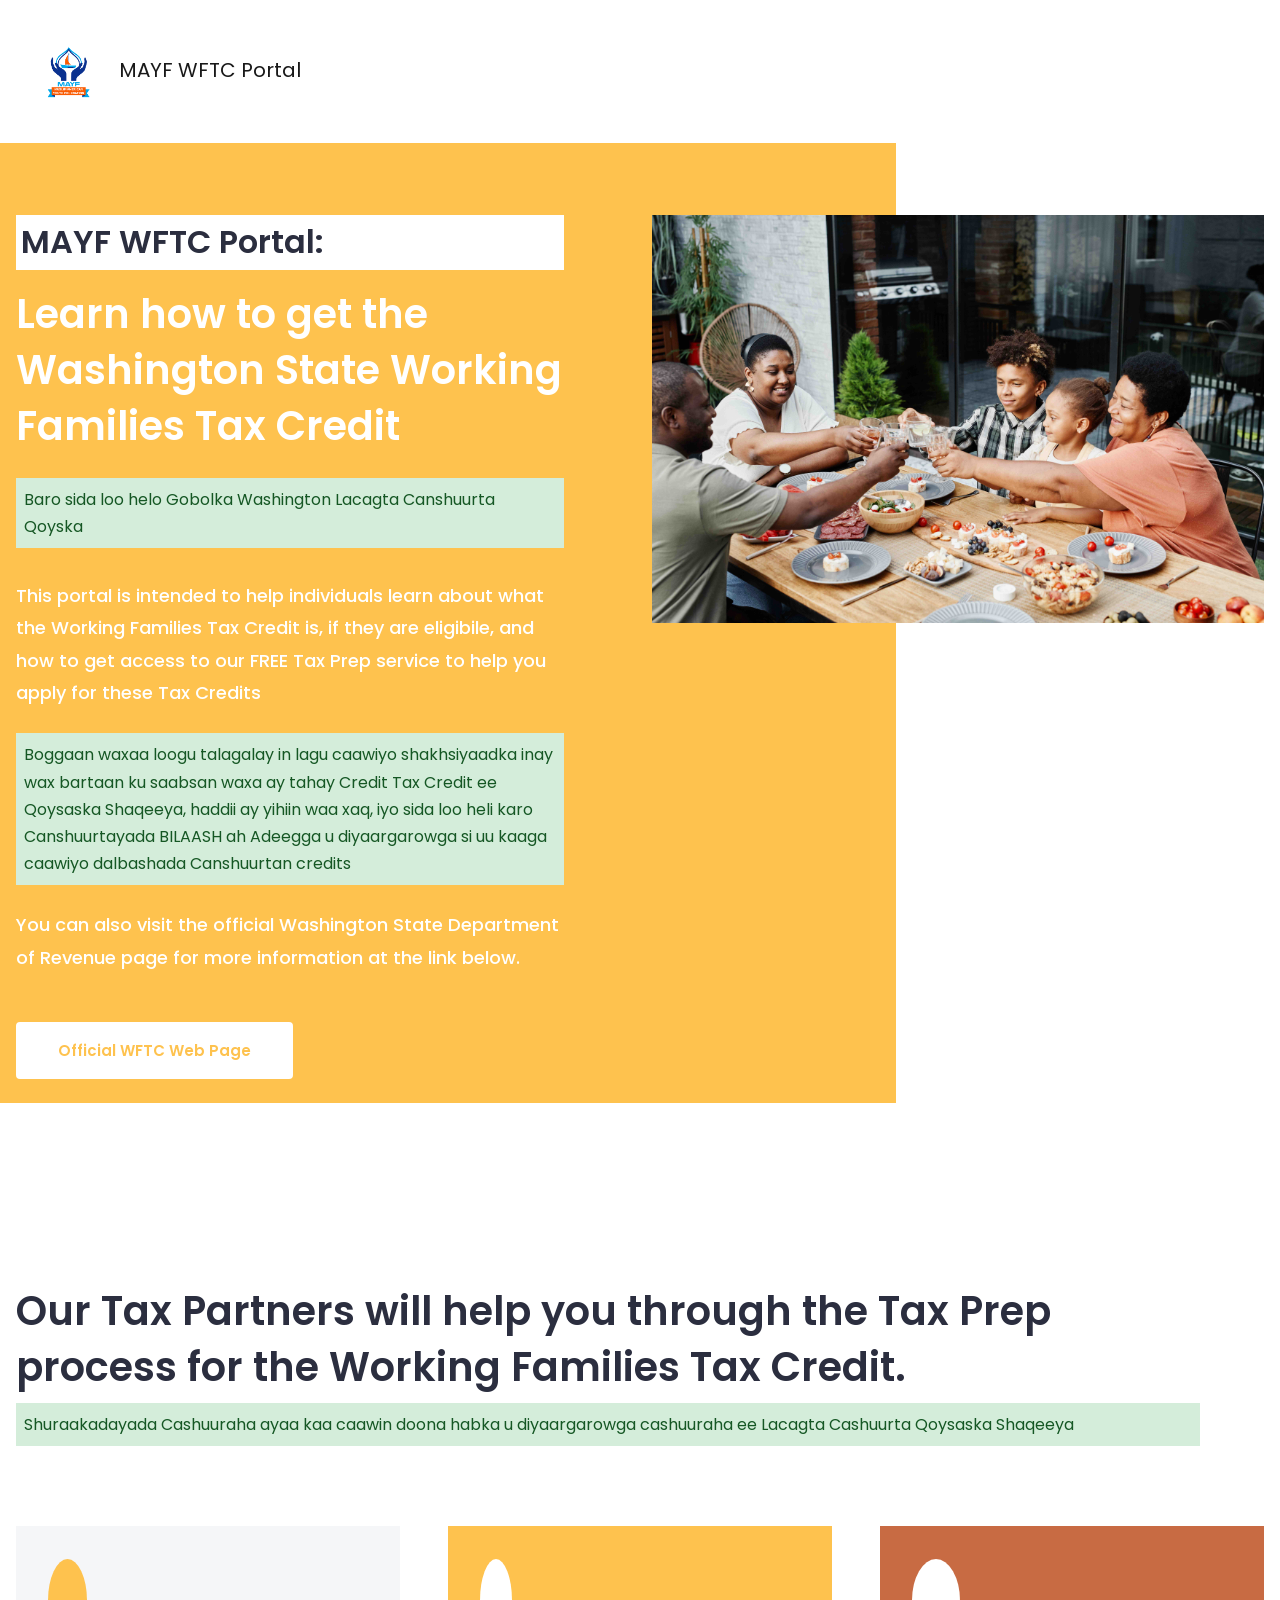
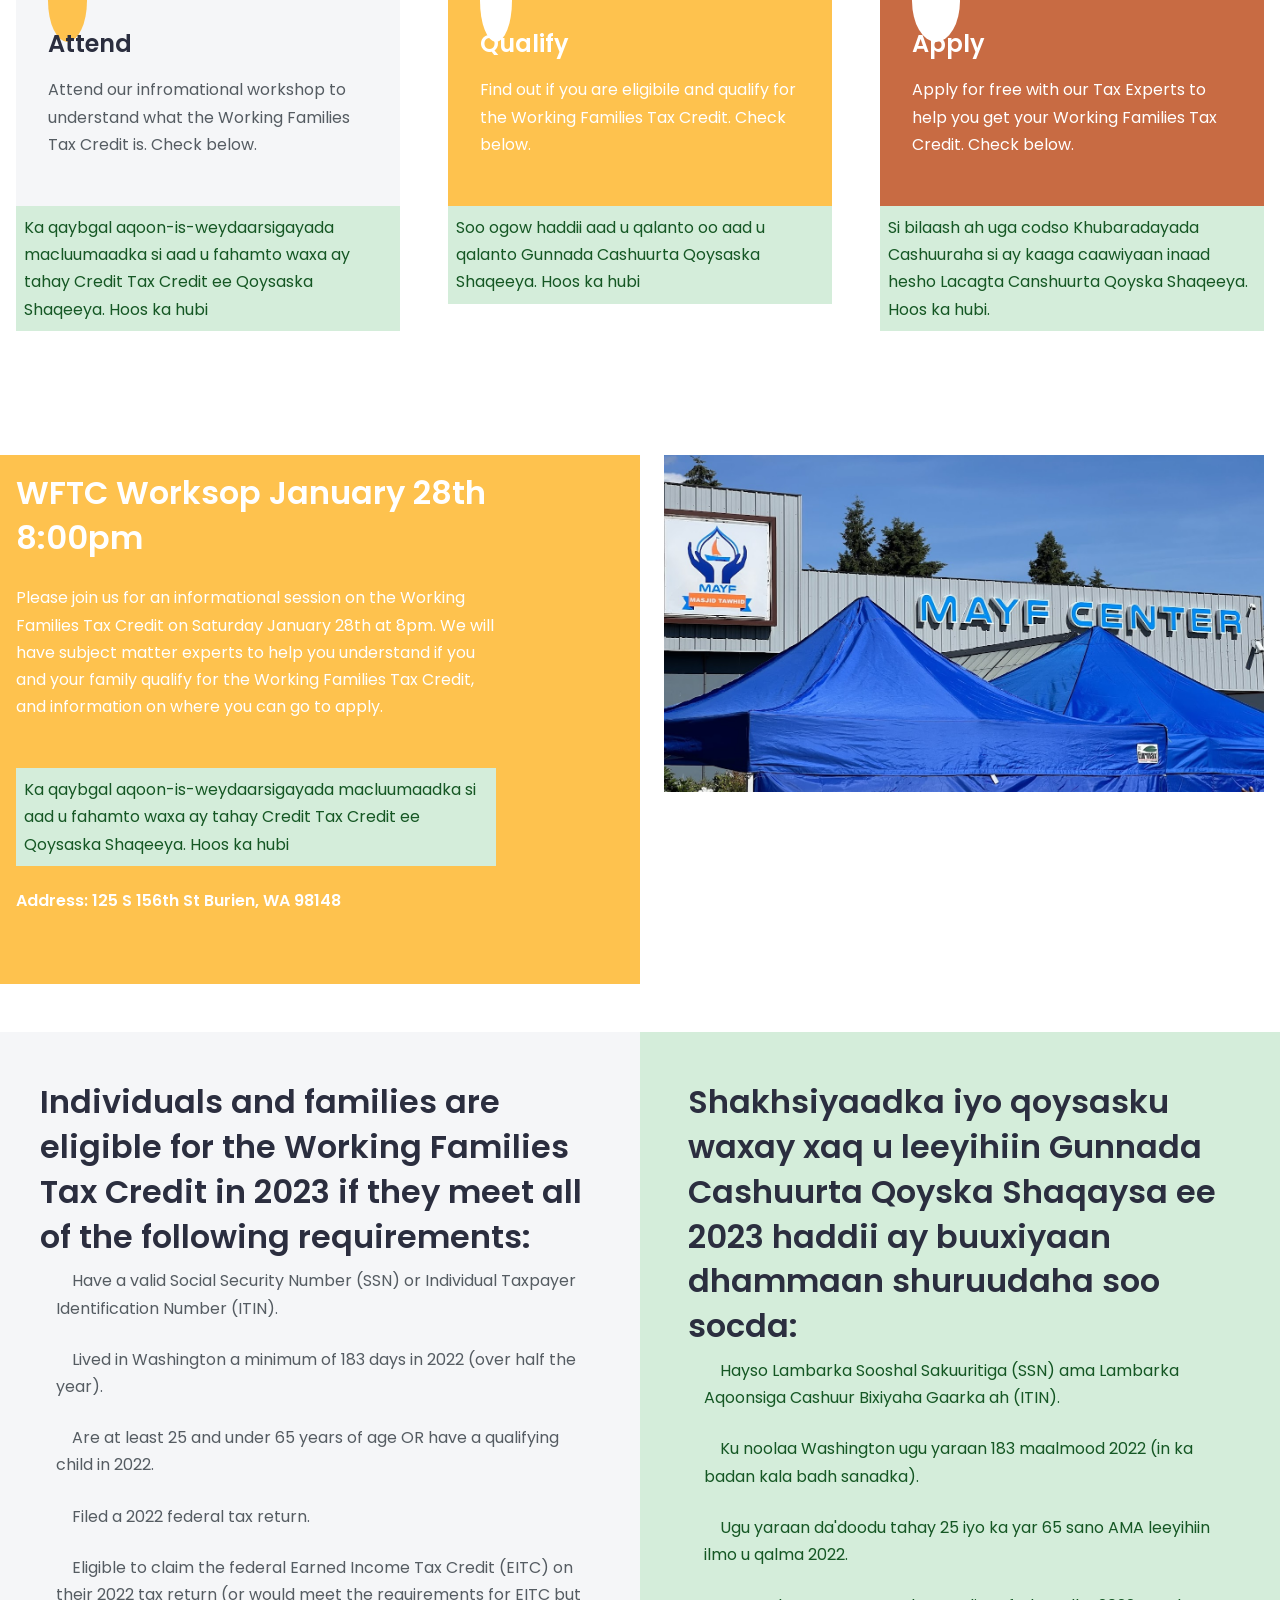
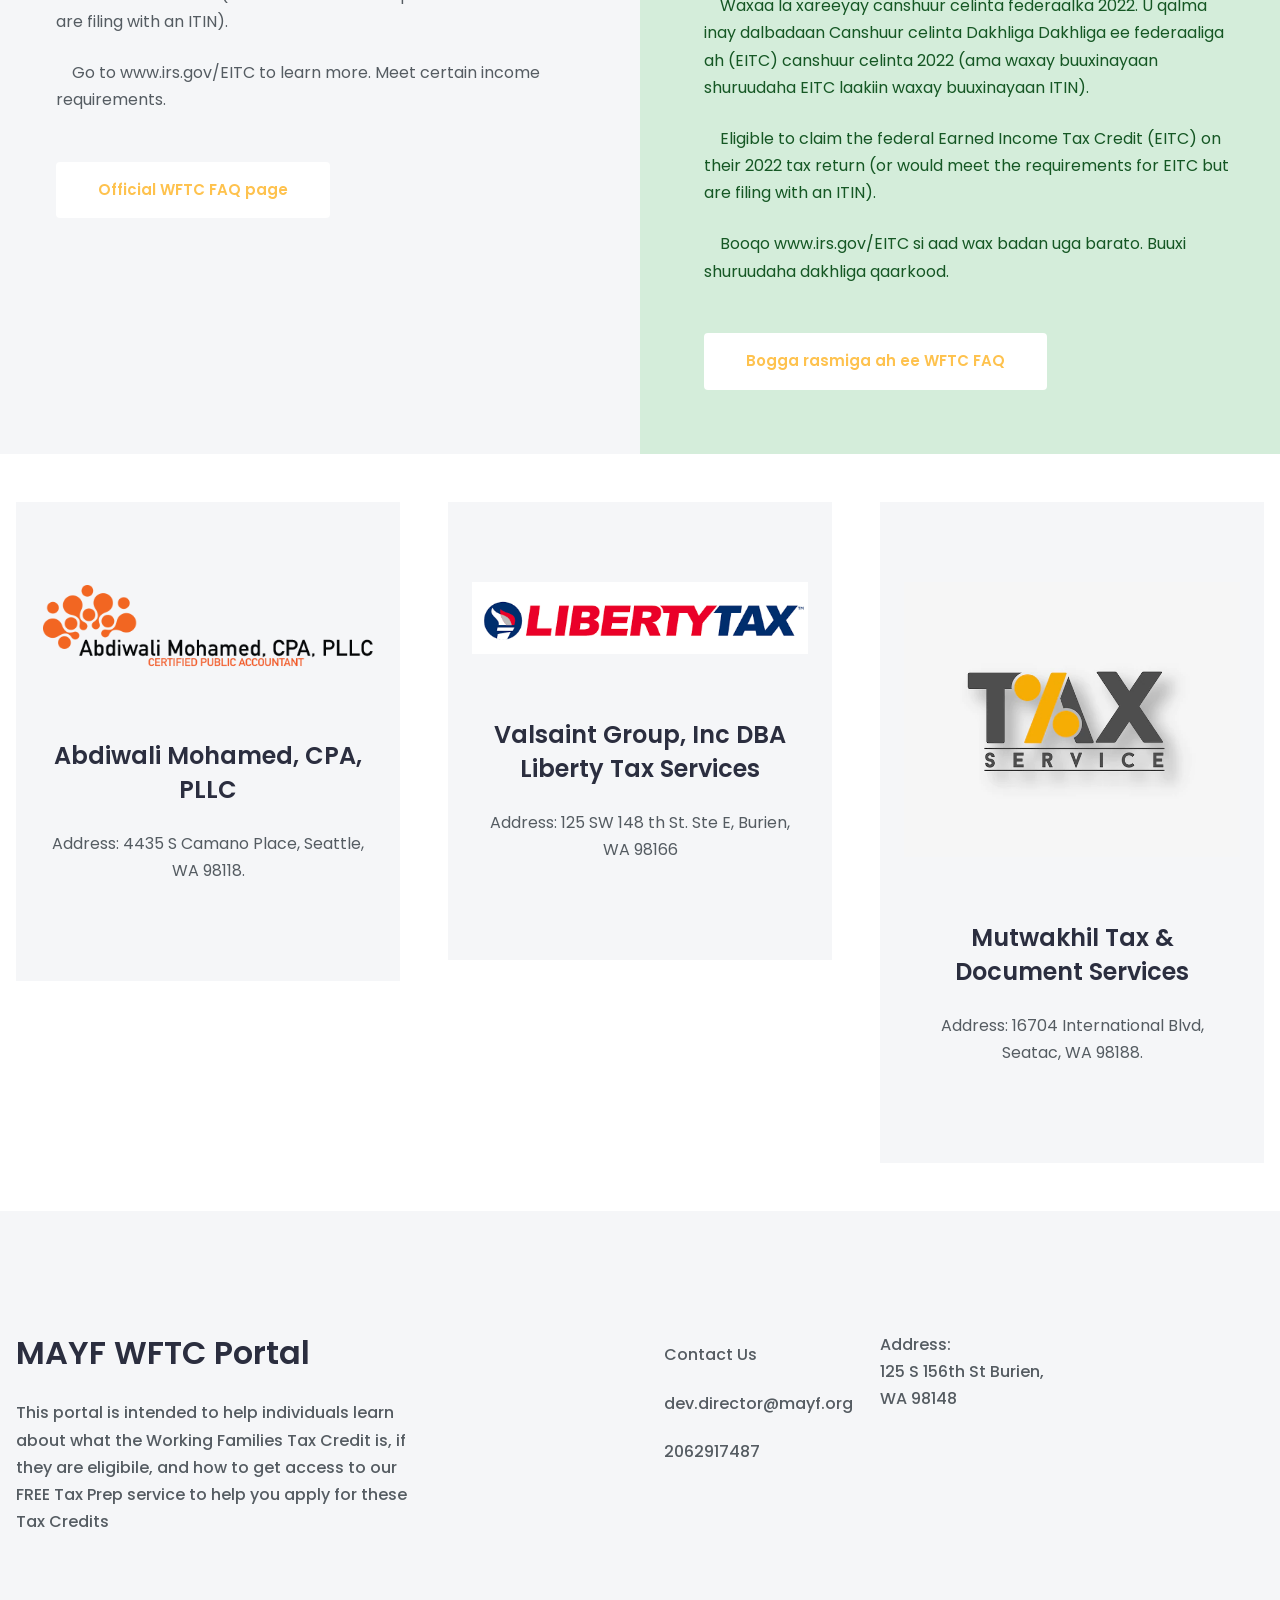
==== index.html @ 532a71fa "header" ====
<!DOCTYPE html>
<html lang="en">
	<head>
		<meta charset="utf-8" />
		<meta http-equiv="X-UA-Compatible" content="IE=edge" />
		<meta
			name="viewport"
			content="width=device-width, initial-scale=1, shrink-to-fit=no"
		/>
		<!-- favicon-->
		<link rel="shortcut icon" href="assets/images/favicon.ico" />
		<!-- Site Title-->
		<title>MAYF WFTC Portal</title>
		<meta
			name="description"
			content="A portal to help individuals learn about what
									the Working Families Tax Credit is, if they are eligibile, and
									how to get access to our FREE Tax Prep service to help you
									apply for these Tax Credits."
		/>
		<!-- Bootstrap CSS file-->
		<link href="assets/css/bootstrap.min.css" rel="stylesheet" />
		<!-- Flickity CSS file-->
		<link href="assets/css/flickity.min.css" rel="stylesheet" />
		<!-- Main CSS file-->
		<link href="assets/css/style.css" rel="stylesheet" />
		<!-- Fontawesome 5 CSS file-->
		<link href="assets/css/fontawesome-all.min.css" rel="stylesheet" />
		<!-- Magnific Popup CSS-->
		<link href="assets/css/magnific-popup.css" rel="stylesheet" />
		<!-- Google Fonts-->
		<link
			rel="stylesheet"
			href="https://fonts.googleapis.com/css2?family=Poppins:wght@400;500;600&amp;display=swap"
		/>
	</head>
	<body>
		<!-- Navbar-->
		<div class="site-header">
			<nav class="navbar navbar-expand-lg navbar-light">
				<div class="container"
					><a class="navbar-brand" href="index.html"
						><img
							class="site-logo"
							src="assets/images/logo.png"
							alt="Logo"
						/>MAYF WFTC Portal</a
					>
					<!-- <button
						class="navbar-toggler"
						type="button"
						data-toggle="collapse"
						data-target="#navbarNavDropdown"
						aria-controls="navbarNavDropdown"
						aria-expanded="false"
						aria-label="Toggle navigation"
						><span class="navbar-toggler-icon"></span
					></button> -->
					<!-- <div class="collapse navbar-collapse" id="navbarNavDropdown"> -->
					<!-- <ul class="navbar-nav mx-auto">
							<li class="nav-item"
								><a class="nav-link" href="index.html">Home</a></li
							>
							<li class="nav-item dropdown"
								><a
									class="dropdown-toggle nav-link"
									href="#"
									data-toggle="dropdown"
									aria-haspopup="true"
									aria-expanded="false"
									>Pages</a
								>
								<div class="dropdown-menu"
									><a class="dropdown-item" href="page-services.html"
										>Services</a
									><a class="dropdown-item" href="page-about-us.html"
										>About Us</a
									><a class="dropdown-item" href="page-contact.html"
										>Contact Us</a
									><a class="dropdown-item" href="page-faq.html">Faq's</a
									><a class="dropdown-item" href="page-agents.html">Agents</a
									><a class="dropdown-item" href="page-testimonials.html"
										>Testimonials</a
									><a class="dropdown-item" href="page-featured-box.html"
										>Featured Box</a
									><a class="dropdown-item" href="page-partners.html"
										>Partners</a
									><a class="dropdown-item" href="page-process.html">Process</a
									><a class="dropdown-item" href="page-404.html">404</a></div
								>
							</li>
							<li class="nav-item dropdown mega_menu_holder"
								><a
									class="nav-link dropdown-toggle"
									href="#"
									data-toggle="dropdown"
									>Blog</a
								>
								<div class="dropdown-menu"
									><a class="dropdown-item" href="blog.html">Blog</a
									><a class="dropdown-item" href="blog-right-sidebar.html"
										>Right Sidebar</a
									><a class="dropdown-item" href="blog-left-sidebar.html"
										>Left Sidebar</a
									><a class="dropdown-item" href="blog-three-col.html"
										>Three Col</a
									><a
										class="dropdown-item"
										href="blog-two-col-right-sidebar.html"
										>Two Col Right Sidebar</a
									><a
										class="dropdown-item"
										href="blog-two-col-left-sidebar.html"
										>Two Col Left Sidebar</a
									><a class="dropdown-item" href="blog-card-right-sidebar.html"
										>Card Right Sidebar</a
									><a class="dropdown-item" href="blog-card-left-sidebar.html"
										>Card Left Sidebar</a
									><a class="dropdown-item" href="blog-card-three-col.html"
										>Card Three Col</a
									><a
										class="dropdown-item"
										href="blog-card-two-col-right-sidebar.html"
										>Card two Col Right Sidebar</a
									><a
										class="dropdown-item"
										href="blog-card-two-col-left-sidebar.html"
										>Card two Col Left Sidebar</a
									><a class="dropdown-item" href="blog-single-post.html"
										>Single Post</a
									><a class="dropdown-item" href="blog-single-post-gallery.html"
										>Single Gallary Post </a
									><a class="dropdown-item" href="blog-single-post-video.html"
										>Single Video Post</a
									><a class="dropdown-item" href="blog-single-post-audio.html"
										>Single Audio Post</a
									></div
								>
							</li>
							<li class="nav-item dropdown mega_menu_holder"
								><a
									class="dropdown-toggle nav-link"
									href="#"
									data-toggle="dropdown"
									aria-haspopup="true"
									aria-expanded="false"
									>Properties</a
								>
								<div class="dropdown-menu"
									><a class="dropdown-item" href="page-property-list.html"
										>Properties List</a
									><a class="dropdown-item" href="property-single.html"
										>Single Property</a
									></div
								>
							</li>
							<li class="nav-item"
								><a class="nav-link" href="element-accordions.html"
									>Element</a
								></li
							>
						</ul> -->
					<!-- Social nav-->
					<!-- <ul class="nav-modules">
							<li class="d-flex align-items-center"
								><i class="fas fa-phone-alt"></i
								><a
									class="nav-link text-ebony-clay pr-0"
									href="page-contact.html"
									>+19 855 518 386</a
								></li
							>
						</ul> -->
					<!-- </div> -->
				</div>
			</nav>
		</div>
		<!-- End Navbar-->
		<article class="entry">
			<div class="entry-content">
				<!-- head title-->
				<div class="seventy-five-percent-bg">
					<div class="pt-lg-6 pb-lg-0 pt-md-6 pb-md-7 pt-5 pb-5">
						<div class="container mt-2 mb-lg-7">
							<div class="row">
								<div class="col-lg-6 mn-7 order-lg-1"
									><img src="assets/images/home/h1.jpg" alt="home"
								/></div>
								<div class="col-lg-6 col-md-12 pb-lg-4 my-auto">
									<div class="mt-lg-0 mt-md-5 mt-4">
										<div class="pr-lg-6 pr-md-6">
											<h2 style="background-color: white; padding: 5px"
												>MAYF WFTC Portal:
												<h1 class="mt-3 mb-4 text-white"
													>Learn how to get the Washington State Working
													Families Tax Credit</h1
												></h2
											>
											<p class="mt-3 mb-4 alert-success p-2"
												>Baro sida loo helo Gobolka Washington Lacagta
												Canshuurta Qoyska</p
											>
											<div class="pt-2">
												<p class="lead mb-4 text-white"
													>This portal is intended to help individuals learn
													about what the Working Families Tax Credit is, if they
													are eligibile, and how to get access to our FREE Tax
													Prep service to help you apply for these Tax
													Credits</p
												>
												<p class="mb-4 alert-success p-2"
													>Boggaan waxaa loogu talagalay in lagu caawiyo
													shakhsiyaadka inay wax bartaan ku saabsan waxa ay
													tahay Credit Tax Credit ee Qoysaska Shaqeeya, haddii
													ay yihiin waa xaq, iyo sida loo heli karo
													Canshuurtayada BILAASH ah Adeegga u diyaargarowga si
													uu kaaga caawiyo dalbashada Canshuurtan credits</p
												>
											</div>
											<p class="lead mb-4 text-white"
												>You can also visit the official Washington State
												Department of Revenue page for more information at the
												link below.</p
											>
											<a
												class="btn btn-white text-gold mt-4"
												href="https://workingfamiliescredit.wa.gov/frequently-asked-questions"
												>Official WFTC Web Page</a
											>
										</div>
									</div>
								</div>
							</div>
						</div>
					</div>
				</div>
				<!-- content title-->
				<div class="container pt-lg-8 pb-lg-5 pt-md-6 pb-md-5 pt-5 pb-4">
					<div class="row">
						<div class="col-lg-12">
							<div class="pr-lg-6">
								<h1
									>Our Tax Partners will help you through the Tax Prep process
									for the Working Families Tax Credit.</h1
								>
								<p class="mb-4 alert-success p-2"
									>Shuraakadayada Cashuuraha ayaa kaa caawin doona habka u
									diyaargarowga cashuuraha ee Lacagta Cashuurta Qoysaska
									Shaqeeya</p
								>
							</div>
						</div>
					</div>
				</div>
				<!-- icon box-->
				<div class="container mt-2">
					<div class="row gx-lg-5">
						<div class="col-lg-4">
							<div class="bg-athens-gray">
								<div class="px-4 py-5">
									<div class="px-2">
										<i class="fas fa-shield-alt icon-border custom-gold"></i>
										<h4 class="mb-3">Attend</h4>
										<p class="mb-0"
											>Attend our infromational workshop to understand what the
											Working Families Tax Credit is. Check below.</p
										>
									</div>
								</div>
								<p class="mb-4 alert-success p-2"
									>Ka qaybgal aqoon-is-weydaarsigayada macluumaadka si aad u
									fahamto waxa ay tahay Credit Tax Credit ee Qoysaska Shaqeeya.
									Hoos ka hubi</p
								>
							</div>
						</div>
						<div class="col-lg-4 mt-lg-0 mt-md-4 mt-3">
							<div class="custom-gold">
								<div class="px-4 py-5">
									<div class="px-2"
										><i
											class="px-3 fas fa-handshake icon-border bg-white text-gold"
										></i>
										<h4 class="mb-3 text-white">Qualify</h4>
										<p class="mb-0 text-white"
											>Find out if you are eligibile and qualify for the Working
											Families Tax Credit. Check below.</p
										>
									</div>
								</div>
								<p class="mb-4 alert-success p-2"
									>Soo ogow haddii aad u qalanto oo aad u qalanto Gunnada
									Cashuurta Qoysaska Shaqeeya. Hoos ka hubi</p
								>
							</div>
						</div>
						<div class="col-lg-4 mt-lg-0 mt-md-4 mt-3">
							<div class="custom-bronze">
								<div class="px-4 py-5">
									<div class="px-2"
										><i
											class="px-4 fas fa-file-contract icon-border bg-white text-bronze"
										></i>
										<h4 class="mb-3 text-white">Apply</h4>
										<p class="mb-0 text-white"
											>Apply for free with our Tax Experts to help you get your
											Working Families Tax Credit. Check below.</p
										>
									</div>
								</div>
								<p class="mb-4 alert-success p-2"
									>Si bilaash ah uga codso Khubaradayada Cashuuraha si ay kaaga
									caawiyaan inaad hesho Lacagta Canshuurta Qoyska Shaqeeya. Hoos
									ka hubi.</p
								>
							</div>
						</div>
					</div>
				</div>
				<!--one place-->
				<div class="container mt-lg-8 mt-md-6 mt-5">
					<div class="row gx-lg-5">
						<div class="col-lg-6 order-lg-1"
							><img src="assets/images/mayf-center-outdoor.jpeg" alt="home"
						/></div>
						<div class="col-lg-6 col-md-12 pb-lg-4 my-auto custom-gold">
							<div class="mt-lg-0 mt-md-5 mt-3">
								<div class="pr-lg-9 pr-md-7 pr-4">
									<h2 class="mt-3 mb-4 text-white"
										>WFTC Worksop January 28th 8:00pm</h2
									>
									<p class="mb-lg-5 mb-md-4 mb-4 text-white"
										>Please join us for an informational session on the Working
										Families Tax Credit on Saturday January 28th at 8pm. We will
										have subject matter experts to help you understand if you
										and your family qualify for the Working Families Tax Credit,
										and information on where you can go to apply.</p
									>
									<p class="mb-4 alert-success p-2"
										>Ka qaybgal aqoon-is-weydaarsigayada macluumaadka si aad u
										fahamto waxa ay tahay Credit Tax Credit ee Qoysaska
										Shaqeeya. Hoos ka hubi</p
									>
									<h6 class="mb-lg-5 mb-md-4 mb-4 text-white"
										>Address: 125 S 156th St Burien, WA 98148</h6
									>
								</div>
							</div>
						</div>
					</div>
				</div>
				<div class="container my-5">
					<div class="row gx-5">
						<div class="p-5 col-md-6 bg-athens-gray">
							<h2
								>Individuals and families are eligible for the Working Families
								Tax Credit in 2023 if they meet all of the following
								requirements:
							</h2>
							<div class="row pl-3">
								<div class="col-lg-12">
									<ul class="list-unstyled list-inlinetrue">
										<li class="list-inline-item mb-4"
											><i class="fas fa-check pr-3"></i>Have a valid Social
											Security Number (SSN) or Individual Taxpayer
											Identification Number (ITIN).</li
										>
										<br />
										<li class="list-inline-item mb-4"
											><i class="fas fa-check pr-3"></i>Lived in Washington a
											minimum of 183 days in 2022 (over half the year).</li
										><br />
										<li class="list-inline-item mb-4"
											><i class="fas fa-check pr-3"></i>Are at least 25 and
											under 65 years of age OR have a qualifying child in 2022. </li
										><br />
										<li class="list-inline-item mb-4"
											><i class="fas fa-check pr-3"></i>Filed a 2022 federal tax
											return.</li
										>
										<li class="list-inline-item mb-4"
											><i class="fas fa-check pr-3"></i>Eligible to claim the
											federal Earned Income Tax Credit (EITC) on their 2022 tax
											return (or would meet the requirements for EITC but are
											filing with an ITIN).</li
										><br />
										<li class="list-inline-item mb-4"
											><i class="fas fa-check pr-3"></i>Go to www.irs.gov/EITC
											to learn more. Meet certain income requirements. ​​​​
										</li>
										<br />
										<a
											class="btn btn-white text-gold mt-4"
											href="https://workingfamiliescredit.wa.gov/frequently-asked-questions"
											>Official WFTC FAQ page</a
										>
									</ul>
								</div>
							</div>
						</div>
						<div class="p-5 col-md-6 alert-success">
							<h2
								>Shakhsiyaadka iyo qoysasku waxay xaq u leeyihiin Gunnada
								Cashuurta Qoyska Shaqaysa ee 2023 haddii ay buuxiyaan dhammaan
								shuruudaha soo socda:
							</h2>
							<div class="row pl-3">
								<div class="col-lg-12">
									<ul class="list-unstyled list-inlinetrue">
										<li class="list-inline-item mb-4"
											><i class="fas fa-check pr-3"></i>Hayso Lambarka Sooshal
											Sakuuritiga (SSN) ama Lambarka Aqoonsiga Cashuur Bixiyaha
											Gaarka ah (ITIN).</li
										>
										<br />
										<li class="list-inline-item mb-4"
											><i class="fas fa-check pr-3"></i>Ku noolaa Washington ugu
											yaraan 183 maalmood 2022 (in ka badan kala badh
											sanadka).</li
										><br />
										<li class="list-inline-item mb-4"
											><i class="fas fa-check pr-3"></i>Ugu yaraan da'doodu
											tahay 25 iyo ka yar 65 sano AMA leeyihiin ilmo u qalma
											2022. </li
										><br />
										<li class="list-inline-item mb-4"
											><i class="fas fa-check pr-3"></i>Waxaa la xareeyay
											canshuur celinta federaalka 2022. U qalma inay dalbadaan
											Canshuur celinta Dakhliga Dakhliga ee federaaliga ah
											(EITC) canshuur celinta 2022 (ama waxay buuxinayaan
											shuruudaha EITC laakiin waxay buuxinayaan ITIN).</li
										>
										<li class="list-inline-item mb-4"
											><i class="fas fa-check pr-3"></i>Eligible to claim the
											federal Earned Income Tax Credit (EITC) on their 2022 tax
											return (or would meet the requirements for EITC but are
											filing with an ITIN).</li
										><br />
										<li class="list-inline-item mb-4"
											><i class="fas fa-check pr-3"></i>Booqo www.irs.gov/EITC
											si aad wax badan uga barato. Buuxi shuruudaha dakhliga
											qaarkood. ​​​​
										</li>
										<br />
										<a
											class="btn btn-white text-gold mt-4"
											href="https://workingfamiliescredit.wa.gov/frequently-asked-questions"
											>Bogga rasmiga ah ee WFTC FAQ</a
										>
									</ul>
								</div>
							</div>
						</div>
					</div>
				</div>
				<div class="container">
					<div class="row gx-lg-5 gy-5 mb-5">
						<!--row one-->
						<div class="col-md-4">
							<div class="bg-athens-gray">
								<div class="text-center align-items-center">
									<div class="px-lg-4 py-lg-7 px-4 py-7"
										><img src="assets/images/abdiwali.png" alt="Meeting" />
										<div class="mt-lg-6 mt-5">
											<h4>Abdiwali Mohamed, CPA, PLLC</h4>
										</div>
										<div class="px-lg-2 mt-lg-4 px-2 mt-3">
											<p>Address: 4435 S Camano Place, Seattle, WA 98118.</p>
										</div>
									</div>
								</div>
							</div>
						</div>
						<div class="col-md-4">
							<div class="bg-athens-gray">
								<div class="text-center align-items-center">
									<div class="px-lg-4 py-lg-7 px-4 py-7"
										><img src="assets/images/liberty.png" alt="Meeting" />
										<div class="mt-lg-6 mt-5">
											<h4>Valsaint Group, Inc DBA Liberty Tax Services</h4>
										</div>
										<div class="px-lg-2 mt-lg-4 px-2 mt-3">
											<p>Address: 125 SW 148 th St. Ste E, Burien, WA 98166</p>
										</div>
									</div>
								</div>
							</div>
						</div>
						<div class="col-md-4">
							<div class="bg-athens-gray">
								<div class="text-center align-items-center">
									<div class="px-lg-4 py-lg-7 px-4 py-7"
										><img src="assets/images/tax.webp" alt="Meeting" />
										<div class="mt-lg-6 mt-5">
											<h4>Mutwakhil Tax & Document Services</h4>
										</div>
										<div class="px-lg-2 mt-lg-4 px-2 mt-3">
											<p
												>Address: 16704 International Blvd, Seatac, WA 98188.</p
											>
										</div>
									</div>
								</div>
							</div>
						</div>
					</div>
				</div>
				<!-- ready to get started-->
				<!-- <div class="bg-cornflower-blue">
					<div class="container">
						<div class="py-lg-8 py-md-7 py-6">
							<div class="row">
								<div class="col-lg-8 offset-lg-2">
									<div class="text-center">
										<h1 class="mb-3 text-white">Ready to get started?</h1>
										<div class="pt-3">
											<p class="px-lg-6 mb-5 text-white"
												>Enim ad minim veniam, quis nostrud exercitation ullamc
												laboris nisi ut aliquip ex ea commodo consequat. Donec
												ornare orci est, a condimentum elit varius eu.</p
											> </div
										><a
											class="btn btn-white text-gold"
											href="page-contact.html"
											>Contact Us</a
										>
									</div>
								</div>
							</div>
						</div>
					</div>
				</div> -->
			</div>
		</article>
		<!-- Footer-->
		<footer class="site-footer">
			<div class="footer-widgets">
				<div class="container">
					<div class="row gx-lg-5">
						<div class="col-lg-6 pr-lg-10">
							<div class="footer-widget footer-widget-1">
								<h2 class="mb-4 text-ebony-clay">MAYF WFTC Portal</h2>
								<p class="text-abbey pr-6"
									>This portal is intended to help individuals learn about what
									the Working Families Tax Credit is, if they are eligibile, and
									how to get access to our FREE Tax Prep service to help you
									apply for these Tax Credits</p
								>
							</div>
						</div>
						<div class="col-lg-6">
							<div class="row gx-lg-5">
								<div class="col-lg-4">
									<div class="footer-widget footer-widget-4">
										<ul>
											<li><a href="page-contact-us.html">Contact Us</a></li>
											<li
												><a href="page-contact-us.html"
													>dev.director@mayf.org</a
												></li
											>
											<li><a href="page-contact-us.html">2062917487</a></li>
										</ul>
									</div>
								</div>
								<div class="col-lg-5">
									<div class="footer-widget footer-widget-3">
										<div class="text-abbey">
											<p class="mb-0">Address:</p>125 S 156th St Burien,
											<p>WA 98148</p>
										</div>
									</div>
								</div>
							</div>
						</div>
					</div>
				</div>
			</div>
		</footer>
		<!-- End Footer-->
		<!-- javascript files-->
		<!-- jquery-->
		<script src="assets/js/jquery.min.js"></script>
		<!-- lozad js-->
		<script src="assets/js/lozad.min.js"></script>
		<!-- Bootstrap js-->
		<script src="assets/js/bootstrap.bundle.min.js"></script>
		<!-- Aos js-->
		<script src="assets/js/aos.js"></script>
		<!-- Slick flickity js-->
		<script src="assets/js/flickity.pkgd.min.js"></script>
		<!-- Magnific popup js-->
		<script src="assets/js/jquery.magnific-popup.min.js"></script>
		<!-- Countdown js-->
		<script src="assets/js/jquery.countdown.js"></script>
		<!-- CountTo js-->
		<script src="assets/js/jquery.countTo.js"></script>
		<!-- Masonry js-->
		<script src="assets/js/masonry.pkgd.min.js"></script>
		<!-- Global - Main js-->
		<script src="assets/js/global.js"></script>
	</body>
</html>
---- assets/css/style.css ----
/*!
Theme Name: Jagga
Theme URI: http://www.energeticthemes.com/themes/jagga
Author: EnergeticThemes
Author URI: https://amjadalii.com
Description: A Template for Architectural Interior Design company website.
Version: 1.0.1
License: GNU General Public License v2 or later
License URI: http://www.gnu.org/licenses/gpl-2.0.html
Text Domain: @@pkg.textdomain
Tags: one-column, custom-colors, editor-style, custom-logo, custom-menu, featured-images, theme-options, translation-ready, blog, photography
*/
/*--------------------------------------------------------------
TABLE OF CONTENTS:
----------------------------------------------------------------
# Layout
	## Main
	## Header
	## Page main title
	## Footer
	## Posts
	## Properties
	## Shop
	## Components
	## Search
# Elements
	## Accordion
	## Quote
	## Countdown
# Blocks
	## Member content - Team member
	## Pricing table
	## Quote
	## Testimonials
# Modules
	## Slider
# Comments
# 404
# Widgets
# Utilities
*/
img {
	max-width: 100%;
	height: auto;
}

/*--------------------------------------------------------------
# Layout
--------------------------------------------------------------*/
/*--------------------------------------------------------------
# Main
--------------------------------------------------------------*/
@media (min-width: 576px) {
	.large-gutters {
		margin-right: -25px;
		margin-left: -25px;
	}
	.large-gutters > .col,
	.large-gutters > [class*="col-"] {
		padding-right: 25px;
		padding-left: 25px;
	}
}

@media (min-width: 576px) {
	.xl-gutters {
		margin-right: -60px;
		margin-left: -60px;
	}
	.xl-gutters > .col,
	.xl-gutters > [class*="col-"] {
		padding-right: 60px;
		padding-left: 60px;
	}
}

.wp-caption-text {
	font-size: 0.875rem;
}

/*--------------------------------------------------------------
# Header
--------------------------------------------------------------*/
.site-header {
	min-height: 120px;
}

@media (max-width: 991.98px) {
	.site-header .navbar-collapse {
		margin-top: 20px;
	}
}

@media (max-width: 991.98px) {
	.site-header .navbar-collapse {
		background-color: #f5f6f8;
		padding-left: 20px;
		padding-right: 20px;
		padding-top: 20px;
		padding-bottom: 20px;
	}
}

.site-header .navbar {
	padding-top: 40px;
	padding-bottom: 40px;
}

.site-header .navbar .site-logo {
	max-width: inherit;
	width: 103px;
	image-rendering: auto;
	image-rendering: crisp-edges;
	-ms-interpolation-mode: nearest-neighbor;
	image-rendering: -webkit-optimize-contrast;
	image-rendering: -moz-crisp-edges;
	image-rendering: -o-pixelated;
}

@media (max-width: 991.98px) {
	.site-header .navbar .navbar-nav {
		background-color: #f5f6f8;
	}
}

.site-header .navbar .nav-item {
	font-family: "Poppins";
	color: #000000;
	font-size: 1rem;
	font-weight: 700px;
	margin-right: 9px;
	margin-left: 9px;
}

.site-header .navbar .nav-item.active {
	color: #6246f9;
}

@media (min-width: 992px) {
	.site-header .navbar .nav-item .nav-link {
		position: relative;
	}
	.site-header .navbar .nav-item .nav-link.active,
	.site-header .navbar .nav-item .nav-link:hover {
		color: #ff5e4d;
	}
}

.site-header .navbar .nav-item .dropdown-menu {
	font-size: 1rem;
	font-weight: 400px;
}

@media (max-width: 991.98px) {
	.site-header .navbar .nav-item .dropdown-menu {
		border: solid 1px #ffffff;
		border-radius: 0px;
	}
}

.site-header .nav-modules li {
	margin-left: 10px;
}

.site-header .navbar-toggler {
	background-color: #f5f6f8;
}

.btn-outline-black-header {
	border: solid;
	border-width: 2px;
	padding-right: 15px;
	padding-left: 15px;
	padding-top: 10px;
	padding-bottom: 10px;
}

.nav-pills .nav-link.active {
	color: #ffffff;
}

.navbar .nav-modules {
	padding: 0;
	margin: 0;
}

.navbar .nav-modules .nav-item-search {
	padding-top: 15px;
	padding-bottom: 15px;
}

.navbar .nav-modules .nav-item-search .navbar-search-bar input {
	border-width: 1px;
	border-radius: 0;
	padding: 30px 0 30px 30px;
	border-right: none;
	background: #ffffff;
	width: 100%;
	border-top-left-radius: 50px;
	border-bottom-left-radius: 50px;
}

@media (min-width: 992px) {
	.navbar .nav-modules .nav-item-search .navbar-search-bar input {
		width: 320px;
		border-top: none;
		border-bottom: none;
	}
}

.navbar .nav-modules .nav-item-search .navbar-search-bar .btn {
	border-left: none;
	background: #ffffff;
	border-top-left-radius: 0;
	border-bottom-left-radius: 0;
	border-top-right-radius: 50px;
	border-bottom-right-radius: 50px;
	padding: 15px 30px 15px 0;
	font-size: 0.875rem;
}

@media (max-width: 767.98px) {
	.navbar .nav-modules .nav-item-search .navbar-search-bar {
		padding-top: 0.6666666667rem;
		padding-bottom: 0.6666666667rem;
	}
}

.navbar .nav-modules .navbar-nav .nav-item-search:not(:last-child) {
	margin-right: 1.5rem;
}

.navbar .nav-modules .btn-link {
	font-size: 1.125rem;
	font-weight: bold;
	font-family: "Poppins";
	color: #6246f9;
}

.navbar .nav-modules .nav-item-social-nav:not(:last-child) {
	margin-right: 1.2rem;
	padding-right: 1.2rem;
	border-right: solid 1px #dee2e6;
}

.navbar .nav-modules .nav-item-social-nav a:not(:last-child) {
	margin-right: 1rem;
}

@media (max-width: 767.98px) {
	.navbar .nav-modules .nav-item-social-nav {
		padding-top: 0.6666666667rem;
		padding-bottom: 0.6666666667rem;
	}
	.navbar .nav-modules .nav-item-social-nav a:not(:last-child) {
		margin-right: 1.3rem;
	}
}

.navbar .nav-item-account i {
	font-size: 1.191rem;
	padding-right: 5px;
}

/*--------------------------------------------------------------
# Page main title
--------------------------------------------------------------*/
/*--------------------------------------------------------------
# Footer
--------------------------------------------------------------*/
.site-footer {
	background-color: #f5f6f8;
}

@media (min-width: 992px) {
	.site-footer ol,
	.site-footer ul {
		-webkit-padding-start: 1rem;
		-moz-padding-start: 1rem;
		padding-inline-start: 1rem;
	}
}

.site-footer .footer-widgets {
	padding-top: 120px;
	padding-bottom: 30px;
}

@media (max-width: 991.98px) {
	.site-footer .footer-widgets {
		padding-top: 120px;
	}
}

.site-footer .footer-widgets .footer-widget {
	font-weight: 500;
	margin-bottom: 50px;
}

.site-footer .footer-widgets .footer-widget .widget-title {
	color: #2b2e3f;
	margin-bottom: 20px;
}

.site-footer .footer-widgets .footer-widget ul {
	list-style: none;
	padding: 0;
}

@media (min-width: 768px) {
	.site-footer .footer-widgets .footer-widget ul {
		margin-bottom: 0px;
	}
}

.site-footer .footer-widgets .footer-widget ul ul {
	-webkit-padding-start: 0rem;
	-moz-padding-start: 0rem;
	padding-inline-start: 0rem;
}

@media (min-width: 992px) {
	.site-footer .footer-widgets .footer-widget ul ul {
		-webkit-padding-start: 1rem;
		-moz-padding-start: 1rem;
		padding-inline-start: 1rem;
	}
}

.site-footer .footer-widgets .footer-widget ul li {
	padding: 0.6666666667rem 0;
	font-weight: 500;
}

.site-footer .footer-widgets .footer-widget a {
	color: #555c62;
}

.site-footer .footer-widgets .footer-widget a:hover {
	color: #f06399;
}

.site-footer .footer-bottom-area {
	padding-top: 50px;
	padding-bottom: 50px;
	color: #555c62;
	padding-top: 0px;
}

.site-footer .footer-bottom-area a {
	color: #2b2e3f;
}

.site-footer .footer-bottom-area a .icon {
	font-size: 18px;
	width: 1.25em;
}

.site-footer .footer-bottom-area a:hover {
	color: #f06399;
}

@media (min-width: 992px) {
	.site-footer .footer-bottom-area {
		padding-top: 24px;
		padding-bottom: 24px;
	}
}

.site-footer .footer-bottom-area .footer-nav.list-inline li {
	display: inline-block;
	padding-top: 6px;
	padding-bottom: 6px;
	font-weight: 500;
}

.site-footer .footer-bottom-area .footer-nav.list-inline li:not(:last-child) {
	margin-right: 1.2rem;
}

/*--------------------------------------------------------------
# Posts
--------------------------------------------------------------*/
.blog-post .entry-media {
	margin-bottom: 0;
}

.blog-post .sticky::after {
	content: "\F08D";
	font-family: "Font Awesome\ 5 Free";
	font-size: 25px;
	font-weight: 900;
	color: #999999;
	position: absolute;
	top: -32px;
	left: 30px;
	-webkit-transform: rotate(45deg);
	-ms-transform: rotate(-20deg);
	transform: rotate(-20deg);
}

.blog-post .entry-content-wrapper {
	padding: 25px 0px;
}

.blog-post .entry-content-wrapper .entry-title {
	font-size: 1.25rem;
	margin-bottom: 15px;
}

.blog-post .entry-content-wrapper .entry-title a {
	color: #000000;
}

.blog-post .entry-content-wrapper .entry-content > p {
	margin-bottom: 0;
}

.blog-post .entry-content1-wrapper {
	padding: 40px 30px;
	background-color: #f5f6f8;
}

.blog-post .entry-content1-wrapper .entry-title {
	font-size: 1.25rem;
	margin-bottom: 20px;
}

.blog-post .entry-content1-wrapper .entry-title a {
	color: #000000;
}

.blog-post .entry-content1-wrapper .entry-content > p {
	margin-bottom: 0;
}

.entry-meta-top {
	font-size: 1rem;
	color: #a7a7a7;
	margin-bottom: 0;
}

.entry-meta-top a {
	color: #a7a7a7;
}

.entry-meta-top span {
	display: inline-block;
	margin-bottom: 0.5rem;
}

.entry-meta-top span:not(:last-child) {
	margin-right: 2rem;
}

.entry-meta-top span i {
	margin-right: 0.5rem;
}

.entry-meta-top .entry-meta-category a:not(:last-child):after {
	content: "/";
	padding-left: 3px;
	padding-right: 3px;
}

.entry-footer .entry-meta-bottom {
	margin-top: 4rem;
}

.entry-footer .entry-author-container {
	border-top: solid 1px #f06399;
	margin-top: 2.5rem;
	padding-top: 2.5rem;
}

.entry-footer .entry-author-container .caps {
	color: #999999;
}

.navigation.post-navigation {
	border-top: solid 1px #f5f6f8;
	border-bottom: solid 1px #f5f6f8;
	margin-top: 2.5rem;
	padding-top: 2.5rem;
	padding-bottom: 2.5rem;
}

.navigation.post-navigation .nav-subtitle {
	font-size: 0.75rem;
	color: #555865;
	text-transform: uppercase;
}

.navigation.post-navigation .nav-title {
	font-family: "Poppins";
	font-weight: 600;
	font-size: 1rem;
}

.entry-tags {
	margin: 0;
	padding: 0;
	list-style: none;
}

.entry-tags li {
	display: inline-block;
}

.entry-tags li.tags-icon {
	color: #999999;
	margin-right: 0.5rem;
}

.entry-tags li a {
	background-color: #dee2e6;
	border: 1px solid #dee2e6;
	padding: 12px 20px;
	margin: 5px 0.5rem 5px 0;
	font-size: 0.875em;
	line-height: 1.1;
	display: inline-block;
	-webkit-transition: 0.2s;
	transition: 0.2s;
}

a.entry-read-more {
	margin-top: 20px;
	display: block;
	color: #999999;
	font-size: 0.875rem;
}

.blog-post.card-post-style article {
	border-bottom: none;
	padding-bottom: 0;
}

.blog-post.card-post-style article .entry-content-wrapper {
	border-top-width: 0;
}

.single-post article {
	padding-bottom: 1.9rem;
}

@media (max-width: 767.98px) {
	.single-post article .entry-content-wrapper {
		padding-top: 2.5rem;
	}
}

.single-post article .entry-content-wrapper .entry-media {
	position: relative;
}

.single-post article .entry-content-wrapper .entry-media img {
	z-index: 1;
	position: relative;
}

.single-post
	article
	.entry-content-wrapper
	.entry-media
	.entry-media-gallery
	.flickity-page-dots {
	bottom: 40px;
}

.single-post .comments {
	background: #ffffff;
	padding-top: 50px;
	border-bottom-right-radius: 10px;
	border-bottom-left-radius: 10px;
}

.single-post .entry-footer,
.container-small {
	margin-right: auto;
	margin-left: auto;
}

@media (max-width: 991.98px) {
	.single-post .entry-footer,
	.container-small {
		padding-right: 0.75rem;
		padding-left: 0.75rem;
	}
}

.text-center.align-items-center .btn.btn-light {
	color: #666666;
	background: #f5f6f8;
}

p.has-drop-cap:not(:focus):after {
	content: "";
	display: table;
	clear: both;
	padding-top: 1rem;
}

p.has-drop-cap:not(:focus):first-letter {
	float: left;
	font-size: calc(1.5rem + 3vw);
	font-weight: 600;
	line-height: 0.9;
	margin: 0.05em 0.1em 0 0;
	text-transform: uppercase;
	font-style: normal;
}

@media (min-width: 1200px) {
	p.has-drop-cap:not(:focus):first-letter {
		font-size: 3.75rem;
	}
}

/*--------------------------------------------------------------
# Portfolio
--------------------------------------------------------------*/
.property-block {
	margin-bottom: 57px;
}

.property-block .property-item .content-image {
	margin-bottom: 25px;
}

.property-block .property-item .content-title {
	margin-bottom: 15px;
	color: #2b2e3f;
}

.property-block .property-item .content-price {
	color: #6246f9;
	font-size: 1.125rem;
	font-weight: bold;
	margin-bottom: 15px;
}

.property-block .property-item .content-meta {
	color: #a7a7a7;
	margin-left: 0px;
	margin-right: 10px;
}

/*--------------------------------------------------------------
# Shop
--------------------------------------------------------------*/
/* Products */
/**
 * Products
 */
.products .product {
	list-style: none;
	margin-bottom: 15px;
}

@media (max-width: 991.98px) {
	.products .product {
		margin-bottom: 45px;
	}
}

.products .product .product-content-wrapper {
	padding-top: 30px;
}

.products .product .product-content-wrapper .product-title {
	font-size: 1.125rem;
	margin-bottom: 20px;
}

.products .product .product-content-wrapper .price {
	font-size: 1rem;
	font-family: "Poppins";
	font-weight: bold;
	color: #6246f9;
	margin-bottom: 20px;
}

/*--------------------------------------------------------------
# Components
--------------------------------------------------------------*/
/*--------------------------------------------------------------
# Search
--------------------------------------------------------------*/
/*--------------------------------------------------------------
# Jetpack
--------------------------------------------------------------*/
/* =Infinity Styles
-------------------------------------------------------------- */
.infinite-loader {
	color: #000;
	display: block;
	height: 28px;
	text-indent: -9999px;
	position: absolute;
	bottom: 0;
	left: 50%;
	-webkit-transform: translateX(-50%);
	-ms-transform: translateX(-50%);
	transform: translateX(-50%);
}

#infinite-handle {
	text-align: center;
	margin: 0 auto;
}

#infinite-handle span {
	background: initial;
	border-radius: initial;
	color: initial;
	cursor: pointer;
	font-size: initial;
	padding: initial;
}

/*--------------------------------------------------------------
# Elements
--------------------------------------------------------------*/
/*--------------------------------------------------------------
# Accordion
--------------------------------------------------------------*/
.accordion .card .card-header {
	border-bottom: 0px;
}

.accordion .card .card-header a {
	display: block;
	position: relative;
}

.accordion .card .card-header a::before {
	content: "\f106";
	font-family: "Font Awesome 5 Free";
	font-weight: 900;
	position: absolute;
	right: 0;
	padding-right: 15px;
	color: #2b2e3f;
}

.accordion .card .card-header a.collapsed::before {
	content: "\f105";
}

.accordion .card .card-body {
	background-color: #f5f6f8;
}

/*--------------------------------------------------------------
# Buttons
--------------------------------------------------------------*/
.position {
	position: absolute;
	fill: #ffffff;
	color: #ffffff;
}

@media (min-width: 992px) {
	.position {
		margin-left: -350px;
		margin-top: 165px;
	}
}

@media (max-width: 991.98px) {
	.position {
		margin-left: -375px;
		margin-top: 200px;
	}
}

@media (max-width: 767.98px) {
	.position {
		margin-left: -200px;
		margin-top: 100px;
	}
}

.position:hover {
	fill: #ffffff;
	color: #ffffff;
}

/*--------------------------------------------------------------
# Fields
--------------------------------------------------------------*/
/*--------------------------------------------------------------
# Countdown
--------------------------------------------------------------*/
.countdown .countdown_value {
	font-size: calc(1.375rem + 1.5vw);
	font-weight: 600;
	display: inline-block;
	line-height: 1.4;
	text-align: center;
}

@media (min-width: 1200px) {
	.countdown .countdown_value {
		font-size: 2.5rem;
	}
}

.countdown .countdown_value:not(:last-child) {
	padding-right: 2rem;
}

.countdown .countdown_value .countdown_lable {
	font-size: 1rem;
	display: block;
}

/*--------------------------------------------------------------
# Icons
--------------------------------------------------------------*/
.round-icon-list {
	padding-left: 0;
	list-style: none;
}

.round-icon-list li {
	display: inline-block;
	width: 40px;
	height: 40px;
	background-color: #ffffff;
	font-size: 1.125rem;
	border-radius: 50px;
	text-align: center;
}

.round-icon-list li a i {
	color: #000000;
}

.round-icon-list li:not(:last-child) {
	margin-right: 20px;
}

/*--------------------------------------------------------------
# Testimonial
--------------------------------------------------------------*/
/*--------------------------------------------------------------
# Team
--------------------------------------------------------------*/
.member-content {
	background-color: #ffffff;
	padding-left: 30px;
	padding-right: 30px;
	padding-top: 30px;
	padding-bottom: 15px;
}

.member-content .member-text .member-name {
	margin-bottom: 15px;
}

.member-content .member-text .member-tag {
	margin-bottom: 20px;
	font-size: 16px;
	line-height: 28px;
	font-weight: 600px;
	color: #a7a7a7;
}

.member-content .member-text .member-link {
	margin-top: 20px;
}

/*--------------------------------------------------------------
# Gallery
--------------------------------------------------------------*/
.small-gutters {
	margin-right: -5px;
	margin-left: -5px;
}

.small-gutters > .col,
.small-gutters > [class*="col-"] {
	padding-right: 5px;
	padding-left: 5px;
}

.gallery-gutters {
	margin: -15px;
	display: -webkit-box;
	display: -ms-flexbox;
	display: -webkit-flex;
	display: flex;
	-ms-flex-wrap: wrap;
	-webkit-flex-wrap: wrap;
	flex-wrap: wrap;
}

.gallery-gutters > .col,
.gallery-gutters > [class*="col-"] {
	padding: 15px;
}

.small-gallery-gutters {
	margin: -5px;
}

.small-gallery-gutters > .col,
.small-gallery-gutters > [class*="col-"] {
	padding: 5px;
}

.xs-gallery-gutters {
	margin: -2.5px;
}

.xs-gallery-gutters > .col,
.xs-gallery-gutters > [class*="col-"] {
	padding: 2.5px;
}

/*--------------------------------------------------------------
# Pricing table
--------------------------------------------------------------*/
.pricing-table-item {
	margin-bottom: 2rem;
	padding: 3rem 3rem;
}

.pricing-table-item .pricing-table__title {
	margin-bottom: 0.25rem;
	font-size: 1.25rem;
}

.pricing-table-item .pricing-table__price {
	margin-bottom: 1rem;
	font-weight: 600;
	font-family: "Poppins";
}

.pricing-table-item .pricing-table__price .pricing-table__amount {
	font-size: calc(1.5rem + 3vw);
}

@media (min-width: 1200px) {
	.pricing-table-item .pricing-table__price .pricing-table__amount {
		font-size: 3.75rem;
	}
}

.pricing-table-item .pricing-table__price * {
	display: inline;
	font-size: 1.25rem;
	color: #999999;
	font-family: "Poppins";
}

.pricing-table-item .pricing-table__features {
	list-style: none;
	padding: 0;
	margin: 0 0 2rem 0;
}

/*--------------------------------------------------------------
# iframe
--------------------------------------------------------------*/
.map-responsive {
	overflow: hidden;
	padding-bottom: 56.25%;
	position: relative;
	height: 0;
}

.map-responsive iframe {
	left: 0;
	top: 0;
	height: 100%;
	width: 100%;
	position: absolute;
}

/*--------------------------------------------------------------
# text-image-box
--------------------------------------------------------------*/
/*--------------------------------------------------------------
# Modules
--------------------------------------------------------------*/
/*--------------------------------------------------------------
# Accessibility
--------------------------------------------------------------*/
.screen-reader-text {
	position: absolute !important;
	width: 1px !important;
	height: 1px !important;
	padding: 0 !important;
	margin: -1px !important;
	overflow: hidden !important;
	clip: rect(0, 0, 0, 0) !important;
	white-space: nowrap !important;
	border: 0 !important;
}

.screen-reader-text:not(:focus) {
	position: absolute !important;
	width: 1px !important;
	height: 1px !important;
	padding: 0 !important;
	margin: -1px !important;
	overflow: hidden !important;
	clip: rect(0, 0, 0, 0) !important;
	white-space: nowrap !important;
	border: 0 !important;
}

/*--------------------------------------------------------------
# Slider
--------------------------------------------------------------*/
.heme-carousel .carousel-item {
	min-height: 666px;
	background: #000000;
	background: -webkit-gradient(
		linear,
		left top,
		right top,
		color-stop(66.66%, #000000),
		color-stop(66.6666666%, #232323)
	);
	background: -webkit-linear-gradient(
		left,
		#000000 66.66%,
		#232323 66.6666666%
	);
	background: linear-gradient(90deg, #000000 66.66%, #232323 66.6666666%);
}

.heme-carousel .carousel-item .heme-carousel-caption {
	padding-top: 2.5rem;
	padding-bottom: 2.5rem;
	color: #fff;
}

@media (min-width: 992px) {
	.heme-carousel .carousel-item .heme-carousel-caption {
		position: absolute;
		top: 50%;
		left: 50%;
		-webkit-transform: translate(-50%, -50%);
		-ms-transform: translate(-50%, -50%);
		transform: translate(-50%, -50%);
	}
}

/*--------------------------------------------------------------
# Comments
--------------------------------------------------------------*/
.comment-meta {
	position: relative;
}

.comment-awaiting-moderation {
	font-size: 0.9375rem;
	color: red;
	margin-left: 60px;
	margin-top: 13px;
	font-family: "Poppins";
}

.cnns-comment-subscription {
	margin-top: 22px;
}

.cnns-comment-subscription label {
	font-size: 1.0625rem;
	display: inline;
	margin-left: 3px;
	position: relative;
	top: 1px;
	color: #a7a7a7;
}

#disqus_thread {
	display: block;
	padding-top: 1em;
}

@media only screen and (min-width: 600px) {
	#disqus_thread {
		padding-top: 4em;
	}
}

.comments-title {
	margin-bottom: 2rem;
	color: #999999;
	font-weight: 400;
}

.comments {
	padding-bottom: 80px;
}

@media only screen and (max-width: 599px) {
	body.has-no-comments .comments {
		padding-top: 0;
	}
}

.comment,
.comment_container {
	margin: 0 0 60px;
	list-style-type: none;
}

.comment .avatar,
.comment_container .avatar {
	border-radius: 100px;
	float: left;
	width: 44px;
	height: 44px;
	margin-top: 2px;
	margin-right: 2rem;
}

.comment-author,
.comment_container-author {
	font-size: 1.0625rem;
	display: block;
	font-family: "Poppins";
	margin: 0 0 10px;
}

@media only screen and (min-width: 600px) {
	.comment-author,
	.comment_container-author {
		font-size: 1.125rem;
	}
}

.comment-author .says,
.comment_container-author .says {
	display: none;
}

.comment-author span,
.comment-author cite,
.comment-author a,
.comment_container-author span,
.comment_container-author cite,
.comment_container-author a {
	display: inline-block;
	font-style: normal;
	font-weight: normal;
}

.comment-author .fn a,
.comment_container-author .fn a {
	font-weight: 600;
}

.comment-notes,
.comment_container-notes {
	display: none;
}

.comment .reply,
.comment-content,
.comment .comment-text,
.comment_container .reply,
.comment_container-content,
.comment_container .comment-text {
	margin-left: 77px;
}

.comment .reply,
.comment_container .reply {
	display: block;
	margin-top: 15px;
}

.comment .reply a,
.comment_container .reply a {
	font-size: 0.875rem;
	background: #dee2e6;
	border-radius: 2px;
	color: #6c757d;
	display: inline-block;
	font-family: "Poppins";
	font-weight: 500;
	padding: 0.2em 0.65em;
	margin-left: -1px;
	-webkit-transition: 150ms color cubic-bezier(0.3, -0.55, 0.1, 1.1);
	transition: 150ms color cubic-bezier(0.3, -0.55, 0.1, 1.1);
}

@media (min-width: 600px) {
	.comment .reply a,
	.comment_container .reply a {
		border-radius: 2px;
	}
}

.comment .reply a:hover,
.comment_container .reply a:hover {
	color: #000000;
}

.comment-content a,
.comment_container-content a {
	word-wrap: break-word;
	text-decoration: underline;
}

.comment-content a:hover,
.comment_container-content a:hover {
	text-decoration: none;
}

.comment-body,
.comment_container-body {
	clear: both;
}

.comment .comment-respond,
.comment_container .comment-respond {
	margin-top: 40px;
	margin-bottom: 60px;
}

@media only screen and (min-width: 600px) {
	.comment .comment-respond,
	.comment_container .comment-respond {
		margin-left: 60px;
	}
}

.comment-metadata {
	font-size: 0.875rem;
	display: block;
	margin-top: -10px;
	margin-bottom: 0.5rem;
	font-family: "Poppins";
}

.comment-metadata a {
	color: #999999;
}

.comment-metadata a:hover {
	color: #000000;
}

.comments__inner .children {
	padding: 0;
}

.comments .comments__inner .children {
	margin-top: 30px;
}

@media only screen and (max-width: 700px) {
	.comments .comments__inner .children .comments__inner .children {
		margin-left: 0;
	}
}

@media only screen and (min-width: 400px) {
	.comments .comments__inner .children {
		margin-top: 30px;
		margin-left: 60px;
	}
	.comments .comments__inner .children .comment {
		margin: 0 0 25px 0;
	}
}

.pingback {
	margin-bottom: 25px;
}

.pingback .comment-edit-link {
	color: gray;
}

.pingback .comment-edit-link:hover {
	color: #000000;
}

article.comment-body {
	padding-bottom: 0;
	margin-bottom: 0;
	border: none;
}

.bypostauthor > .comment-body > .comment-meta > .comment-author .avatar {
	-webkit-box-shadow: 0 0 0 2px #000000;
	box-shadow: 0 0 0 2px #000000;
	padding: 5px;
	top: 2px;
	position: relative;
}

.comment.depth-3 p,
.comment.depth-4 p,
.comment.depth-5 p,
.comment.depth-6 p,
.comment.depth-7 p {
	width: 100%;
	margin-right: 0;
	margin-left: 0;
}

.comment-reply-title {
	font-family: "Poppins";
	margin-top: 20px;
	margin-bottom: 20px;
	font-size: h2;
}

body.has-no-comments .comment-reply-title {
	margin-top: 0;
}

.comment-reply-title small {
	font-size: 0.875rem;
	font-weight: normal;
	color: #999999;
	float: right;
	position: relative;
	top: 8px;
	-webkit-transition: 150ms color cubic-bezier(0.3, -0.55, 0.1, 1.1);
	transition: 150ms color cubic-bezier(0.3, -0.55, 0.1, 1.1);
}

@media only screen and (min-width: 600px) {
	.comment-reply-title small {
		font-size: 0.9375rem;
	}
}

.comment-reply-title small:hover {
	color: #000000;
}

.logged-in-as {
	font-family: "Poppins";
	margin-top: -15px;
	font-size: 0.875rem;
}

.logged-in-as:hover {
	text-decoration: underline;
}

.no-comments {
	text-align: center;
}

.comment-form-comment label {
	color: #a7a7a7;
}

.required {
	color: #dc3545;
}

body.has-no-comments .comment-respond {
	margin-left: 0;
}

.comment-respond p {
	position: relative;
	margin-bottom: 20px;
}

.comment-respond .form-submit {
	margin-bottom: 0;
	margin-top: 30px;
	display: block;
}

@media (max-width: 599px) {
	.comment-respond .form-submit input {
		width: 100%;
	}
}

.comment-form-cookies-consent {
	display: block;
	margin-bottom: 30px !important;
}

.comment-form-cookies-consent label {
	font-size: 0.9375rem;
	font-weight: 400;
	padding-left: 8px;
	color: #a7a7a7;
	display: inline-block;
	-webkit-font-smoothing: auto !important;
}

/*--------------------------------------------------------------
# 404
--------------------------------------------------------------*/
/*--------------------------------------------------------------
# Widgets
--------------------------------------------------------------*/
.widget {
	margin-bottom: 4rem;
}

.widget .widget-title {
	font-size: 1rem;
	font-family: "Poppins";
	font-weight: 600;
	margin-bottom: 1rem;
	color: #999999;
	display: block;
	text-transform: uppercase;
}

.widget ol,
.widget ul {
	-webkit-padding-start: 1.25rem;
	-moz-padding-start: 1.25rem;
	padding-inline-start: 1.25rem;
}

.widget_pages ul li,
.widget_recent_comments ul li,
.widget_meta ul li,
.widget_recent_entries ul li,
.widget_archive ul li,
.widget_categories ul li,
.widget_product_categories ul li {
	width: 100%;
}

.widget_pages ul li a,
.widget_recent_comments ul li a,
.widget_meta ul li a,
.widget_recent_entries ul li a,
.widget_archive ul li a,
.widget_categories ul li a,
.widget_product_categories ul li a {
	display: inline-block;
	padding: 0.5rem 0;
}

.widget_pages > ul,
.widget_recent_comments > ul,
.widget_meta > ul,
.widget_recent_entries > ul,
.widget_archive > ul,
.widget_categories > ul,
.widget_product_categories > ul {
	list-style: none;
}

.widget_pages > ul > li::before,
.widget_recent_comments > ul > li::before,
.widget_meta > ul > li::before,
.widget_recent_entries > ul > li::before,
.widget_archive > ul > li::before,
.widget_categories > ul > li::before,
.widget_product_categories > ul > li::before {
	content: "";
	display: inline-block;
	width: 13px;
	height: 13px;
	border: solid 1px #999999;
	border-radius: 50px;
	margin-left: -1.25rem;
	margin-right: 10px;
}

.widget_recent_comments li {
	margin-bottom: 1rem;
}

.widget_nav_menu ul {
	padding-left: 0;
}

.widget_nav_menu ul li {
	width: 100%;
	list-style: none;
	padding: 0.6rem 0;
}

.widget_nav_menu ul li a {
	display: inline-block;
}

.widget_nav_menu ul .current-menu-item a {
	padding: 0.4rem 2rem;
	margin-left: -2rem;
	border-radius: 50px;
	min-width: 130px;
}

.widget_rss ul {
	list-style: none;
	padding: 0;
}

.widget_rss ul li {
	padding-bottom: 2rem;
	margin-bottom: 2rem;
}

.widget_rss ul li:not(:last-child) {
	border-bottom: solid 1px #dee2e6;
}

.widget_rss ul li a.rsswidget {
	font-size: 1.2rem;
	font-family: "Poppins";
	font-weight: 600;
	line-height: 1.4em;
	margin-bottom: 0.5rem;
	display: block;
}

.widget_rss ul li .rss-date {
	color: #999999;
	font-size: 0.875em;
	margin-bottom: 0.5rem;
	display: block;
}

.search-form .form-control,
.search-form .btn {
	border-color: #f5f6f8;
}

.search-form .input-group .form-control {
	border-color: #f5f6f8;
	border-top-left-radius: 0;
	border-bottom-left-radius: 0;
}

/*--------------------------------------------------------------
# Utilities
--------------------------------------------------------------*/
/*--------------------------------------------------------------
# Night Mode
--------------------------------------------------------------*/
/*--------------------------------------------------------------
# Custom CSS
--------------------------------------------------------------*/
.home-bg {
	background-image: url("../images/home/h1.jpg");
	background-size: cover;
	background-position: center center;
}

.product-image {
	background-image: url("../images/product/p1.jpg");
	background-size: cover;
	background-position: center center;
	background-repeat: no-repeat;
}

.featured-img {
	background-image: url("../images/blog/b1.jpg");
	background-size: cover;
	background-position: center center;
	background-repeat: no-repeat;
	min-height: 60vh;
}

@media (min-width: 768px) {
	.featured-img {
		min-height: 75vh;
	}
}

@media (min-width: 992px) {
	.featured-img {
		min-height: 90vh;
	}
}

.property-featured-img {
	background-image: url("../images/property/pf1.jpg");
	background-size: cover;
	background-position: center center;
	background-repeat: no-repeat;
}

.property-featured-img .container {
	min-height: 40vh;
}

@media (min-width: 768px) {
	.property-featured-img .container {
		min-height: 55vh;
	}
}

@media (min-width: 992px) {
	.property-featured-img .container {
		min-height: 70vh;
	}
}

.slider-one-img {
	background-image: url("../images/blog/b1.jpg");
	background-size: cover;
	background-position: center center;
	min-height: 50vh;
}

@media (min-width: 992px) {
	.slider-one-img {
		min-height: 60vh;
	}
}

.slider-two-img {
	background-image: url("../images/blog/b2.jpg");
	background-size: cover;
	background-position: center center;
	min-height: 50vh;
}

@media (min-width: 992px) {
	.slider-two-img {
		min-height: 60vh;
	}
}

.slider-three-img {
	background-image: url("../images/blog/b3.jpg");
	background-size: cover;
	background-position: center center;
	min-height: 50vh;
}

@media (min-width: 992px) {
	.slider-three-img {
		min-height: 60vh;
	}
}

.slider-four-img {
	background-image: url("../images/blog/b4.jpg");
	background-size: cover;
	background-position: center center;
	min-height: 50vh;
}

@media (min-width: 992px) {
	.slider-four-img {
		min-height: 60vh;
	}
}

.twenty-percent-bg-solitaire {
	background-color: transparent;
	background: -webkit-gradient(
		linear,
		left top,
		left bottom,
		color-stop(80%, #fef6e9),
		color-stop(80%, #ffffff)
	);
	background: -webkit-linear-gradient(top, #fef6e9 80%, #ffffff 80%);
	background: linear-gradient(180deg, #fef6e9 80%, #ffffff 80%);
}

@media (min-width: 992px) {
	.twenty-percent-bg-solitaire {
		background: -webkit-gradient(
			linear,
			left top,
			left bottom,
			color-stop(75%, #fef6e9),
			color-stop(75%, #ffffff)
		);
		background: -webkit-linear-gradient(top, #fef6e9 75%, #ffffff 75%);
		background: linear-gradient(180deg, #fef6e9 75%, #ffffff 75%);
	}
}

.seventy-five-percent-bg {
	background-color: transparent;
	background: -webkit-gradient(
		linear,
		left top,
		left bottom,
		color-stop(100%, #fec24e),
		to(#ffffff)
	);
	background: -webkit-linear-gradient(top, #fec24e 100%, #ffffff 100%);
	background: linear-gradient(180deg, #fec24e 100%, #ffffff 100%);
}

@media (min-width: 992px) {
	.seventy-five-percent-bg {
		background: -webkit-gradient(
			linear,
			left top,
			right top,
			color-stop(70%, #fec24e),
			color-stop(70%, #ffffff)
		);
		background: -webkit-linear-gradient(left, #fec24e 70%, #ffffff 70%);
		background: linear-gradient(90deg, #fec24e 70%, #ffffff 70%);
	}
}

.seventy-five {
	background-color: transparent;
	background: -webkit-gradient(
		linear,
		left top,
		left bottom,
		color-stop(70%, #fef6e9),
		color-stop(70%, #ffffff)
	);
	background: -webkit-linear-gradient(top, #fef6e9 70%, #ffffff 70%);
	background: linear-gradient(180deg, #fef6e9 70%, #ffffff 70%);
}

@media (min-width: 992px) {
	.seventy-five {
		background: -webkit-gradient(
			linear,
			left top,
			right top,
			color-stop(65%, #fef6e9),
			color-stop(65%, #ffffff)
		);
		background: -webkit-linear-gradient(left, #fef6e9 65%, #ffffff 65%);
		background: linear-gradient(90deg, #fef6e9 65%, #ffffff 65%);
	}
}

.seventy-five-1-percent-bg-solitaire {
	background-color: transparent;
	background: -webkit-gradient(
		linear,
		left top,
		left bottom,
		color-stop(85%, #fef6e9),
		color-stop(85%, #ffffff)
	);
	background: -webkit-linear-gradient(top, #fef6e9 85%, #ffffff 85%);
	background: linear-gradient(180deg, #fef6e9 85%, #ffffff 85%);
}

@media (min-width: 992px) {
	.seventy-five-1-percent-bg-solitaire {
		background: -webkit-gradient(
			linear,
			left top,
			left bottom,
			color-stop(75%, #fef6e9),
			color-stop(75%, #ffffff)
		);
		background: -webkit-linear-gradient(top, #fef6e9 75%, #ffffff 75%);
		background: linear-gradient(180deg, #fef6e9 75%, #ffffff 75%);
	}
}

.seventy-percent-bg-gray {
	background-color: transparent;
	background: -webkit-gradient(
		linear,
		left top,
		right top,
		color-stop(100%, #f5f6f8),
		to(#ffffff)
	);
	background: -webkit-linear-gradient(left, #f5f6f8 100%, #ffffff 100%);
	background: linear-gradient(90deg, #f5f6f8 100%, #ffffff 100%);
}

@media (min-width: 992px) {
	.seventy-percent-bg-gray {
		background: -webkit-gradient(
			linear,
			left top,
			right top,
			color-stop(65%, #f5f6f8),
			color-stop(65%, #ffffff)
		);
		background: -webkit-linear-gradient(left, #f5f6f8 65%, #ffffff 65%);
		background: linear-gradient(90deg, #f5f6f8 65%, #ffffff 65%);
	}
}

.bg-half {
	background-color: transparent;
	background: -webkit-gradient(
		linear,
		left top,
		left bottom,
		color-stop(50%, #fef6e9),
		color-stop(50%, #ffffff)
	);
	background: -webkit-linear-gradient(top, #fef6e9 50%, #ffffff 50%);
	background: linear-gradient(180deg, #fef6e9 50%, #ffffff 50%);
}

@media (min-width: 992px) {
	.bg-half {
		background: -webkit-gradient(
			linear,
			left top,
			left bottom,
			color-stop(50%, #fef6e9),
			color-stop(50%, #ffffff)
		);
		background: -webkit-linear-gradient(top, #fef6e9 50%, #ffffff 50%);
		background: linear-gradient(180deg, #fef6e9 50%, #ffffff 50%);
	}
}

.bg-twenty {
	background-color: transparent;
	background: -webkit-gradient(
		linear,
		left top,
		left bottom,
		color-stop(11%, #fef6e9),
		color-stop(11%, #ffffff)
	);
	background: -webkit-linear-gradient(top, #fef6e9 11%, #ffffff 11%);
	background: linear-gradient(180deg, #fef6e9 11%, #ffffff 11%);
}

@media (min-width: 992px) {
	.bg-twenty {
		background: -webkit-gradient(
			linear,
			left top,
			left bottom,
			color-stop(11%, #fef6e9),
			color-stop(11%, #ffffff)
		);
		background: -webkit-linear-gradient(top, #fef6e9 11%, #ffffff 11%);
		background: linear-gradient(180deg, #fef6e9 11%, #ffffff 11%);
	}
}

.custom-font {
	font-size: 60px;
	font-weight: bold;
	line-height: 70px;
	position: relative;
}

.custom-font::before {
	content: "";
	border-bottom: solid 2px #000000;
	width: calc(100% - 50px);
	display: block;
	position: absolute;
	bottom: -30px;
}

@media (min-width: 992px) {
	.custom-font {
		font-size: 80px;
		line-height: 80px;
		position: relative;
	}
	.custom-font::before {
		content: "";
		border-bottom: solid 2px #000000;
		width: calc(100% - 50px);
		display: block;
		position: absolute;
		bottom: -30px;
	}
}

.icon-border {
	padding: 19.5px;
	fill: #ffffff;
	color: #ffffff;
	border-radius: 50%;
	font-size: 31px;
	margin-bottom: 35px;
	text-align: center;
}

.lead {
	font-size: 1.125rem;
	line-height: 1.8em;
	font-weight: 500;
}

.border-left-1 {
	border: solid;
	border-color: #a7a7a7;
	border-width: 5;
	border-top: 0;
	border-bottom: 0;
	border-right: 0;
	border-left: 1;
}

.paragraph-extend {
	font-size: calc(1.3rem + 0.6vw);
	color: #2b2e3f;
	font-weight: 500;
	line-height: 1.7em;
}

@media (min-width: 1200px) {
	.paragraph-extend {
		font-size: 1.75rem;
	}
}

@media (min-width: 992px) {
	.mn-7 {
		margin-bottom: -100px;
	}
}

@media (min-width: 992px) {
	.mn-6 {
		margin-left: -64px;
	}
}

.title-404 {
	color: #000000;
	font-size: 175px;
	font-weight: 600;
	line-height: 210px;
	width: 100%;
}

@media (min-width: 992px) {
	.title-404 {
		color: #000000;
		font-size: 280px;
		font-weight: 600;
		line-height: 310px;
	}
}

.heading-size {
	font-size: calc(1.2625rem + 0.15vw);
	line-height: 1.3em;
	color: #2b2e3f;
	font-weight: 700;
}

@media (min-width: 1200px) {
	.heading-size {
		font-size: 1.375rem;
	}
}

.font-seventy {
	color: #a7a7a7;
	font-size: calc(1.575rem + 3.9vw);
	line-height: 1em;
}

@media (min-width: 1200px) {
	.font-seventy {
		font-size: 4.5rem;
	}
}

.input-border {
	border: solid;
	border-width: 1px;
	border-color: #2b2e3f;
}

.input-border:focus {
	border-color: #2b2e3f;
}

.iframe-video-icon {
	position: absolute;
	top: calc(50% - 50px);
	right: 0;
}

.iframe-video-icon a {
	color: #ffffff;
	font-size: 100px;
}

.custom-gold {
	background-color: #fec24e;
}

.text-gold {
	color: #fec24e;
}

.custom-bronze {
	background-color: #c86b43;
}
.text-bronze {
	color: #c86b43;
}
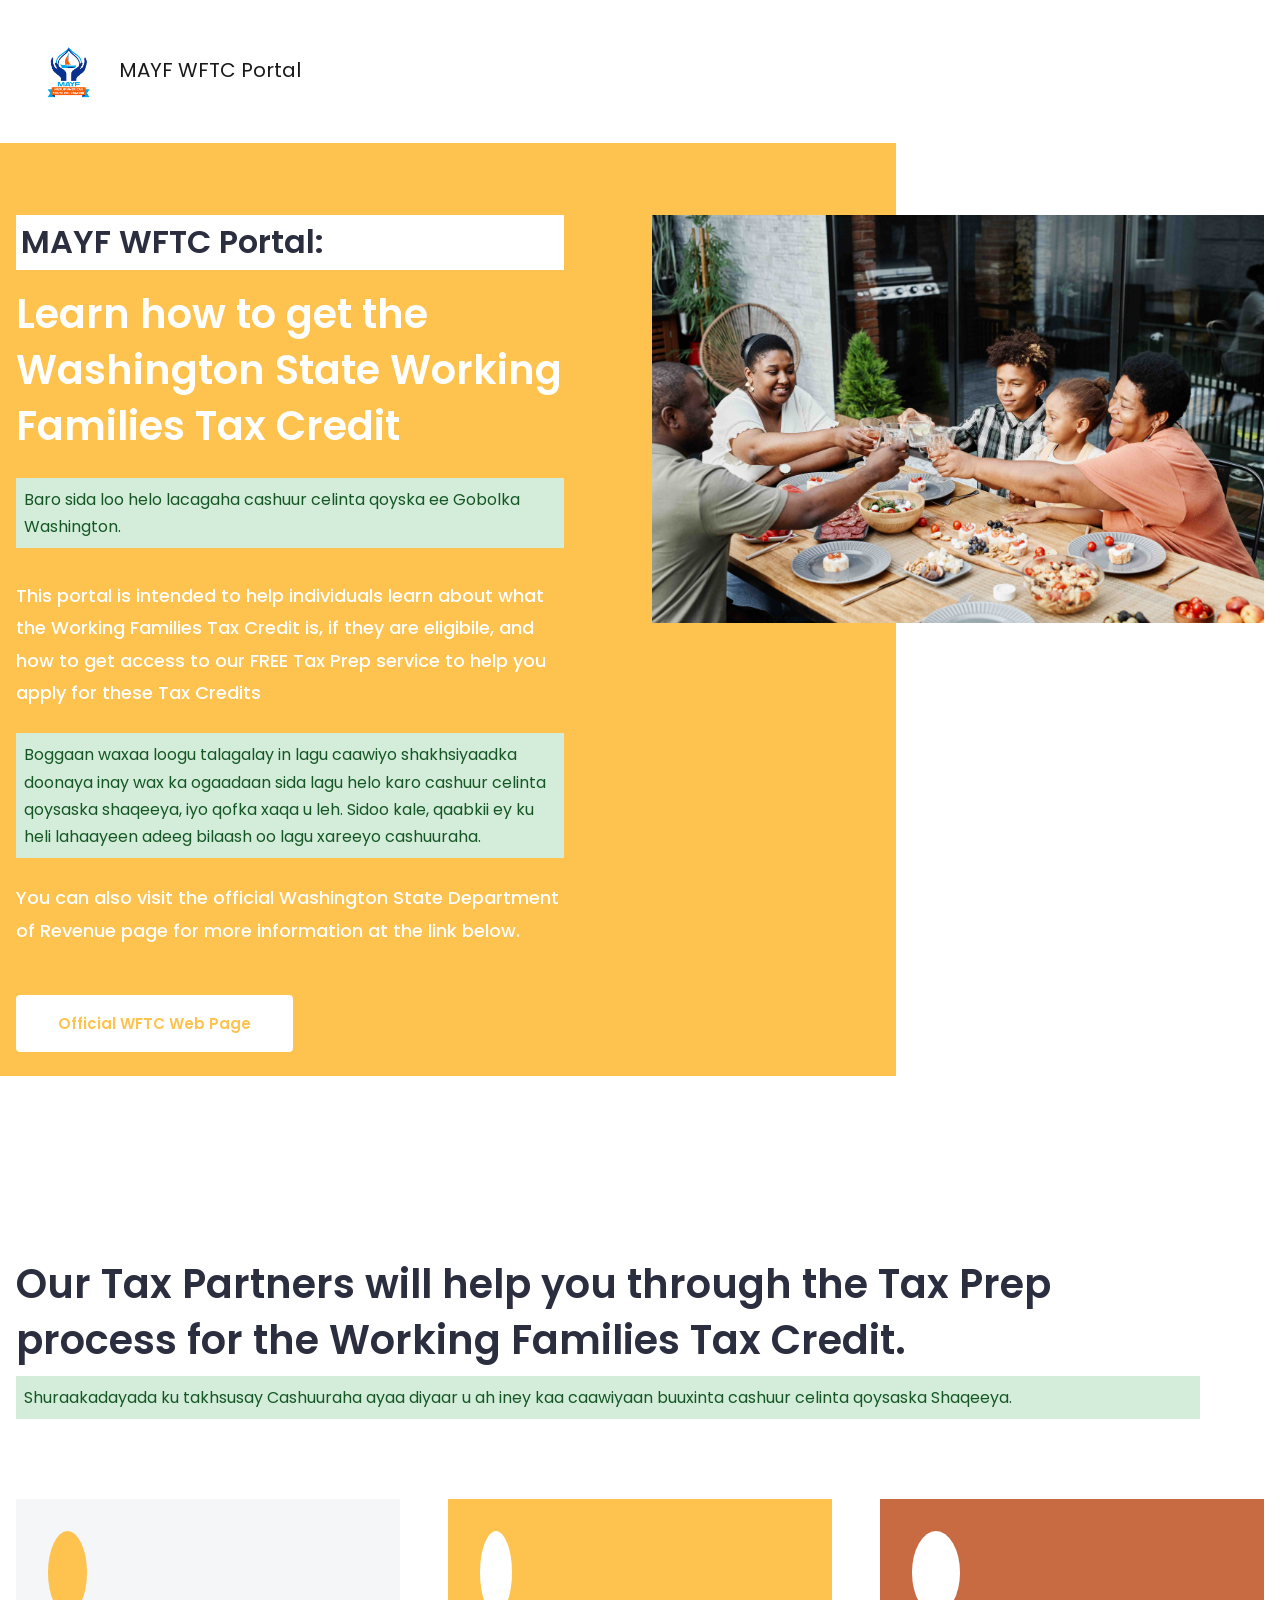
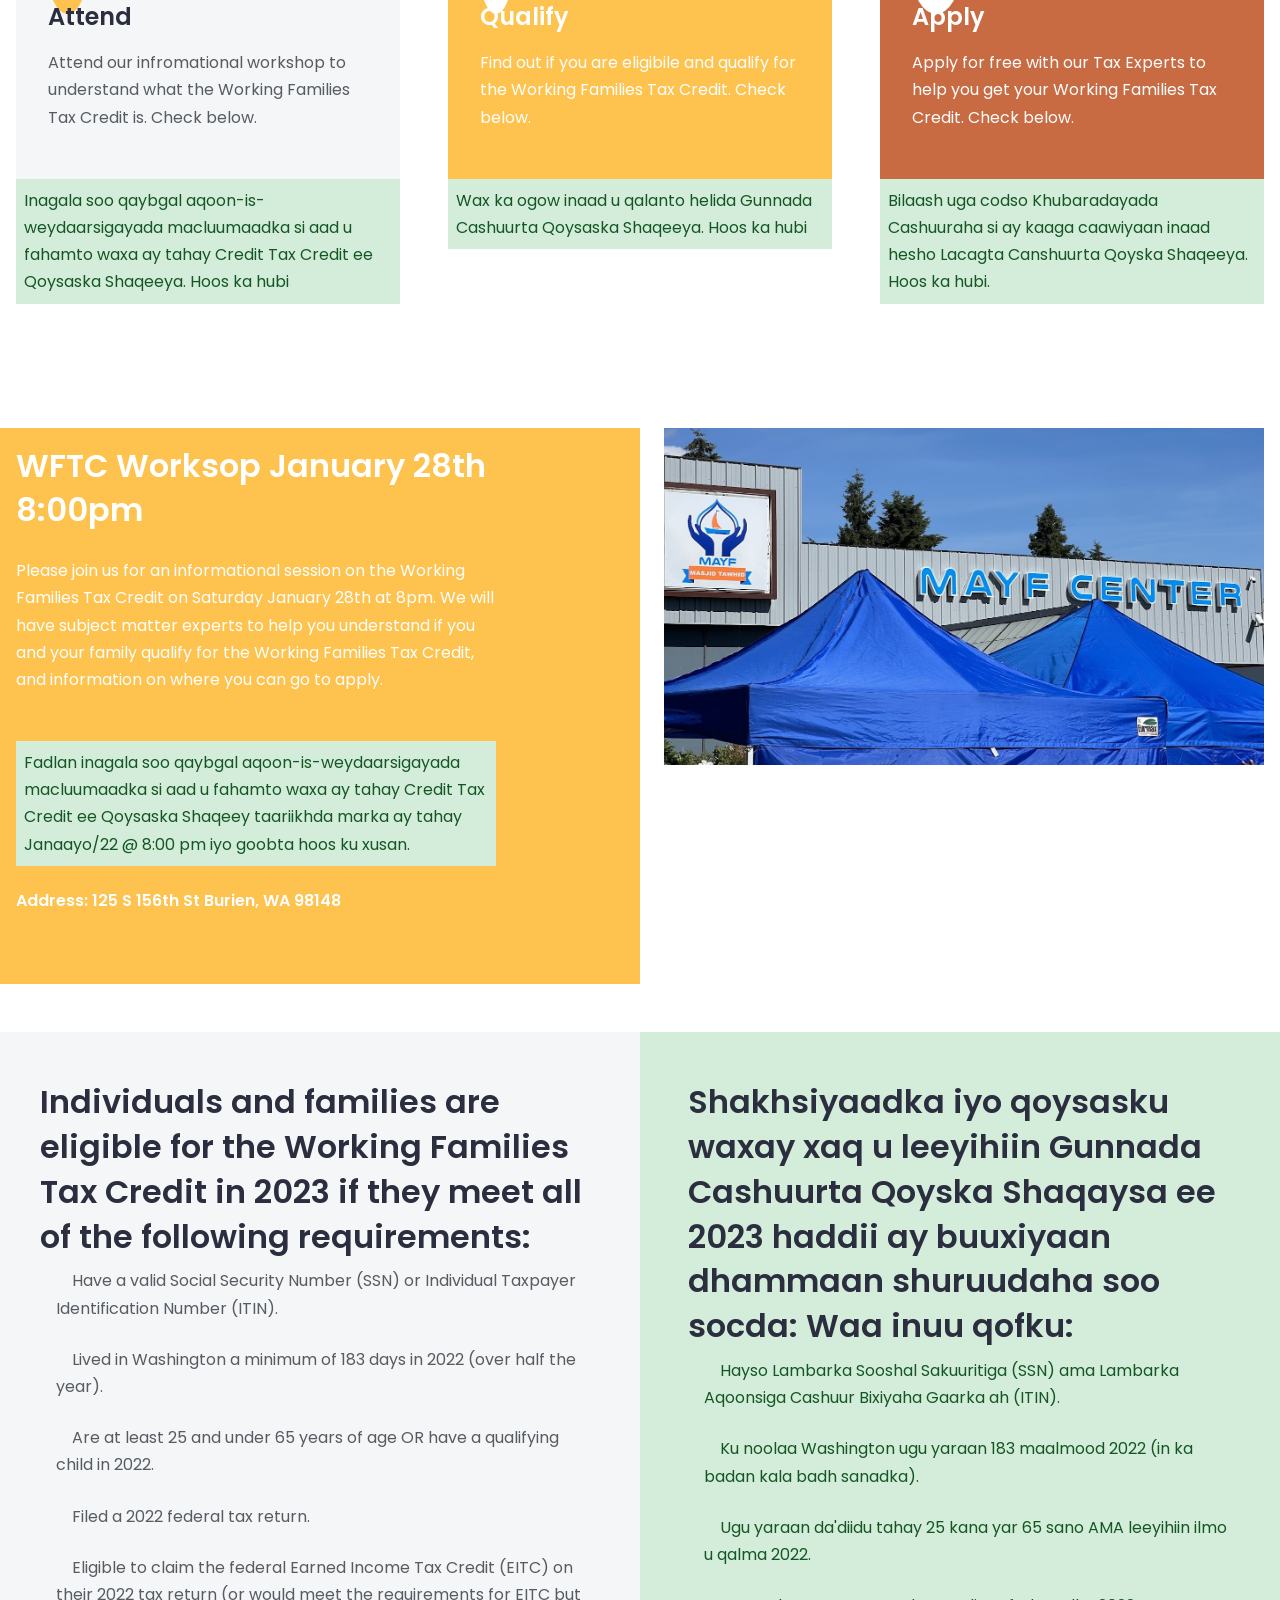
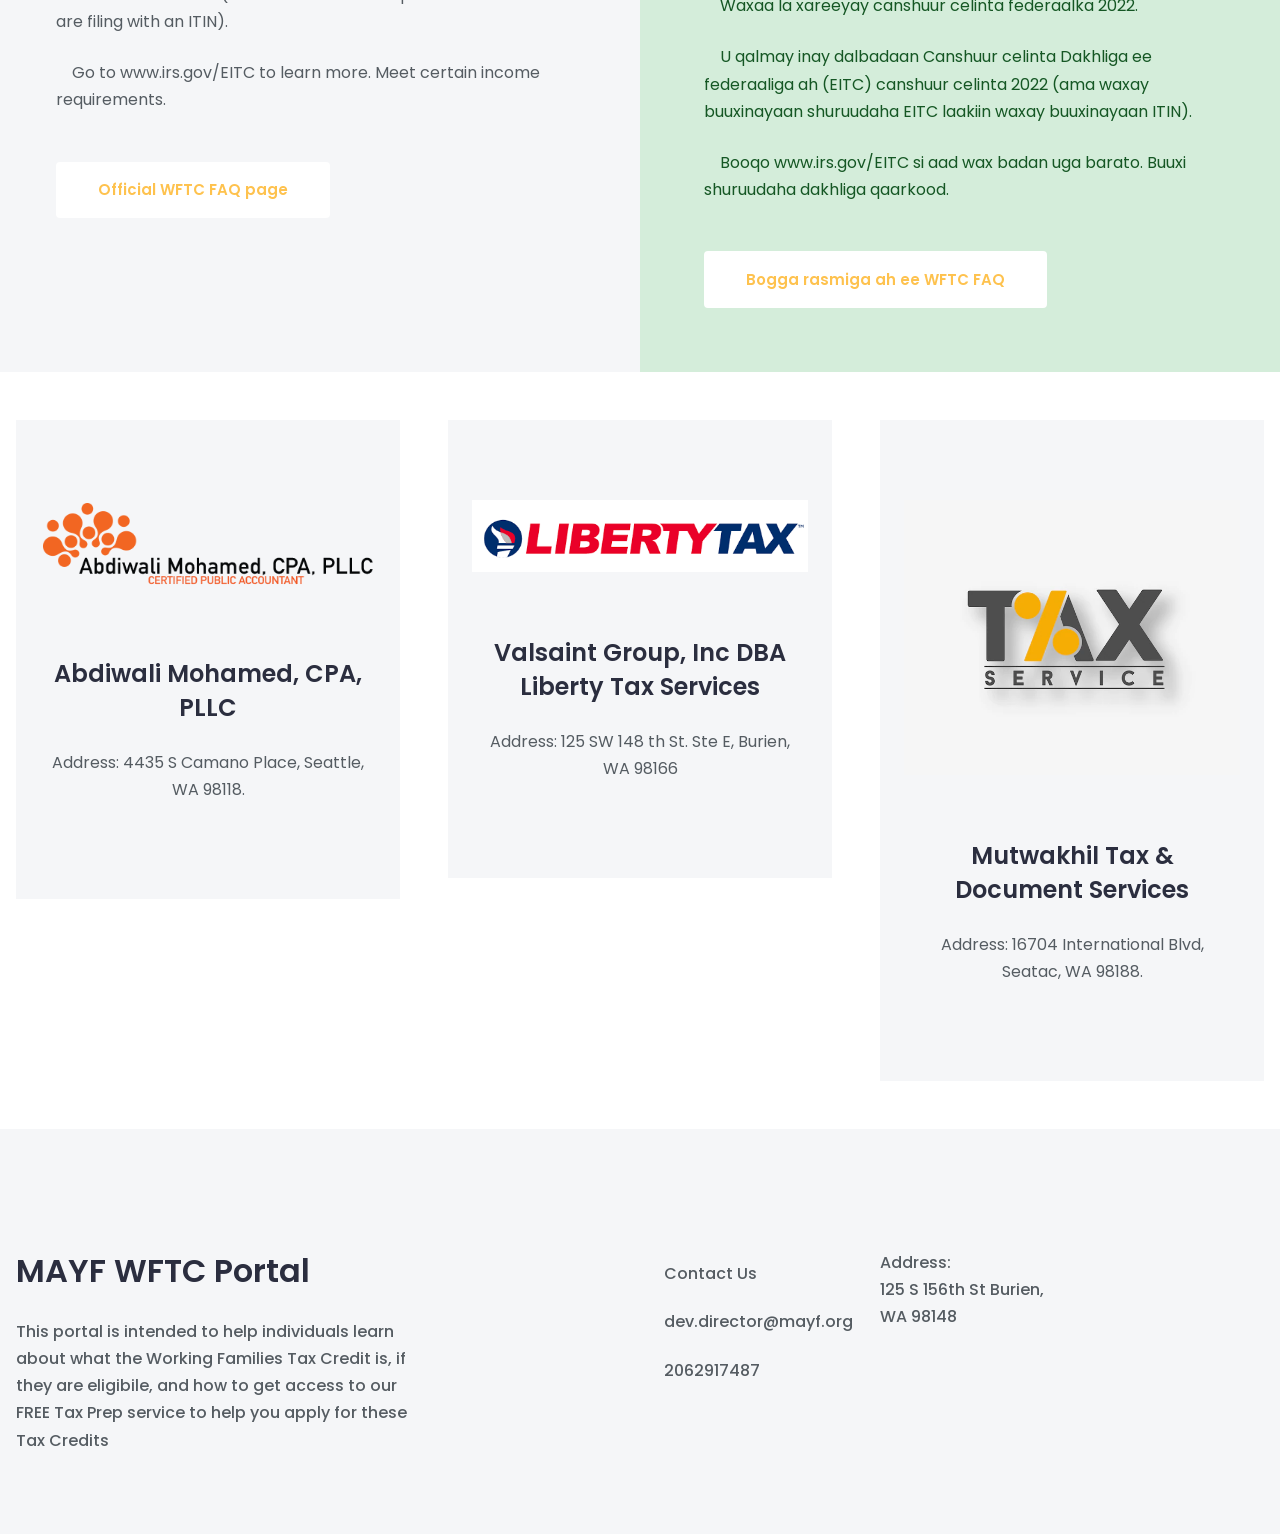
==== commit 56810f2d: "translation" ====
--- a/index.html
+++ b/index.html
@@ -197,8 +197,8 @@
 												></h2
 											>
 											<p class="mt-3 mb-4 alert-success p-2"
-												>Baro sida loo helo Gobolka Washington Lacagta
-												Canshuurta Qoyska</p
+												>Baro sida loo helo lacagaha cashuur celinta qoyska ee
+												Gobolka Washington.</p
 											>
 											<div class="pt-2">
 												<p class="lead mb-4 text-white"
@@ -210,11 +210,10 @@
 												>
 												<p class="mb-4 alert-success p-2"
 													>Boggaan waxaa loogu talagalay in lagu caawiyo
-													shakhsiyaadka inay wax bartaan ku saabsan waxa ay
-													tahay Credit Tax Credit ee Qoysaska Shaqeeya, haddii
-													ay yihiin waa xaq, iyo sida loo heli karo
-													Canshuurtayada BILAASH ah Adeegga u diyaargarowga si
-													uu kaaga caawiyo dalbashada Canshuurtan credits</p
+													shakhsiyaadka doonaya inay wax ka ogaadaan sida lagu
+													helo karo cashuur celinta qoysaska shaqeeya, iyo qofka
+													xaqa u leh. Sidoo kale, qaabkii ey ku heli lahaayeen
+													adeeg bilaash oo lagu xareeyo cashuuraha.</p
 												>
 											</div>
 											<p class="lead mb-4 text-white"
@@ -244,9 +243,8 @@
 									for the Working Families Tax Credit.</h1
 								>
 								<p class="mb-4 alert-success p-2"
-									>Shuraakadayada Cashuuraha ayaa kaa caawin doona habka u
-									diyaargarowga cashuuraha ee Lacagta Cashuurta Qoysaska
-									Shaqeeya</p
+									>Shuraakadayada ku takhsusay Cashuuraha ayaa diyaar u ah iney
+									kaa caawiyaan buuxinta cashuur celinta qoysaska Shaqeeya.</p
 								>
 							</div>
 						</div>
@@ -268,9 +266,9 @@
 									</div>
 								</div>
 								<p class="mb-4 alert-success p-2"
-									>Ka qaybgal aqoon-is-weydaarsigayada macluumaadka si aad u
-									fahamto waxa ay tahay Credit Tax Credit ee Qoysaska Shaqeeya.
-									Hoos ka hubi</p
+									>Inagala soo qaybgal aqoon-is-weydaarsigayada macluumaadka si
+									aad u fahamto waxa ay tahay Credit Tax Credit ee Qoysaska
+									Shaqeeya. Hoos ka hubi</p
 								>
 							</div>
 						</div>
@@ -289,8 +287,8 @@
 									</div>
 								</div>
 								<p class="mb-4 alert-success p-2"
-									>Soo ogow haddii aad u qalanto oo aad u qalanto Gunnada
-									Cashuurta Qoysaska Shaqeeya. Hoos ka hubi</p
+									>Wax ka ogow inaad u qalanto helida Gunnada Cashuurta Qoysaska
+									Shaqeeya. Hoos ka hubi</p
 								>
 							</div>
 						</div>
@@ -309,7 +307,7 @@
 									</div>
 								</div>
 								<p class="mb-4 alert-success p-2"
-									>Si bilaash ah uga codso Khubaradayada Cashuuraha si ay kaaga
+									>Bilaash uga codso Khubaradayada Cashuuraha si ay kaaga
 									caawiyaan inaad hesho Lacagta Canshuurta Qoyska Shaqeeya. Hoos
 									ka hubi.</p
 								>
@@ -337,9 +335,10 @@
 										and information on where you can go to apply.</p
 									>
 									<p class="mb-4 alert-success p-2"
-										>Ka qaybgal aqoon-is-weydaarsigayada macluumaadka si aad u
-										fahamto waxa ay tahay Credit Tax Credit ee Qoysaska
-										Shaqeeya. Hoos ka hubi</p
+										>Fadlan inagala soo qaybgal aqoon-is-weydaarsigayada
+										macluumaadka si aad u fahamto waxa ay tahay Credit Tax
+										Credit ee Qoysaska Shaqeey taariikhda marka ay tahay
+										Janaayo/22 @ 8:00 pm iyo goobta hoos ku xusan.</p
 									>
 									<h6 class="mb-lg-5 mb-md-4 mb-4 text-white"
 										>Address: 125 S 156th St Burien, WA 98148</h6
@@ -402,7 +401,7 @@
 							<h2
 								>Shakhsiyaadka iyo qoysasku waxay xaq u leeyihiin Gunnada
 								Cashuurta Qoyska Shaqaysa ee 2023 haddii ay buuxiyaan dhammaan
-								shuruudaha soo socda:
+								shuruudaha soo socda: Waa inuu qofku:
 							</h2>
 							<div class="row pl-3">
 								<div class="col-lg-12">
@@ -419,22 +418,19 @@
 											sanadka).</li
 										><br />
 										<li class="list-inline-item mb-4"
-											><i class="fas fa-check pr-3"></i>Ugu yaraan da'doodu
-											tahay 25 iyo ka yar 65 sano AMA leeyihiin ilmo u qalma
-											2022. </li
+											><i class="fas fa-check pr-3"></i>Ugu yaraan da&#39;diidu
+											tahay 25 kana yar 65 sano AMA leeyihiin ilmo u qalma
+											2022.</li
 										><br />
 										<li class="list-inline-item mb-4"
 											><i class="fas fa-check pr-3"></i>Waxaa la xareeyay
-											canshuur celinta federaalka 2022. U qalma inay dalbadaan
-											Canshuur celinta Dakhliga Dakhliga ee federaaliga ah
-											(EITC) canshuur celinta 2022 (ama waxay buuxinayaan
-											shuruudaha EITC laakiin waxay buuxinayaan ITIN).</li
-										>
-										<li class="list-inline-item mb-4"
-											><i class="fas fa-check pr-3"></i>Eligible to claim the
-											federal Earned Income Tax Credit (EITC) on their 2022 tax
-											return (or would meet the requirements for EITC but are
-											filing with an ITIN).</li
+											canshuur celinta federaalka 2022.</li
+										>
+										<li class="list-inline-item mb-4"
+											><i class="fas fa-check pr-3"></i>U qalmay inay dalbadaan
+											Canshuur celinta Dakhliga ee federaaliga ah (EITC)
+											canshuur celinta 2022 (ama waxay buuxinayaan shuruudaha
+											EITC laakiin waxay buuxinayaan ITIN).</li
 										><br />
 										<li class="list-inline-item mb-4"
 											><i class="fas fa-check pr-3"></i>Booqo www.irs.gov/EITC
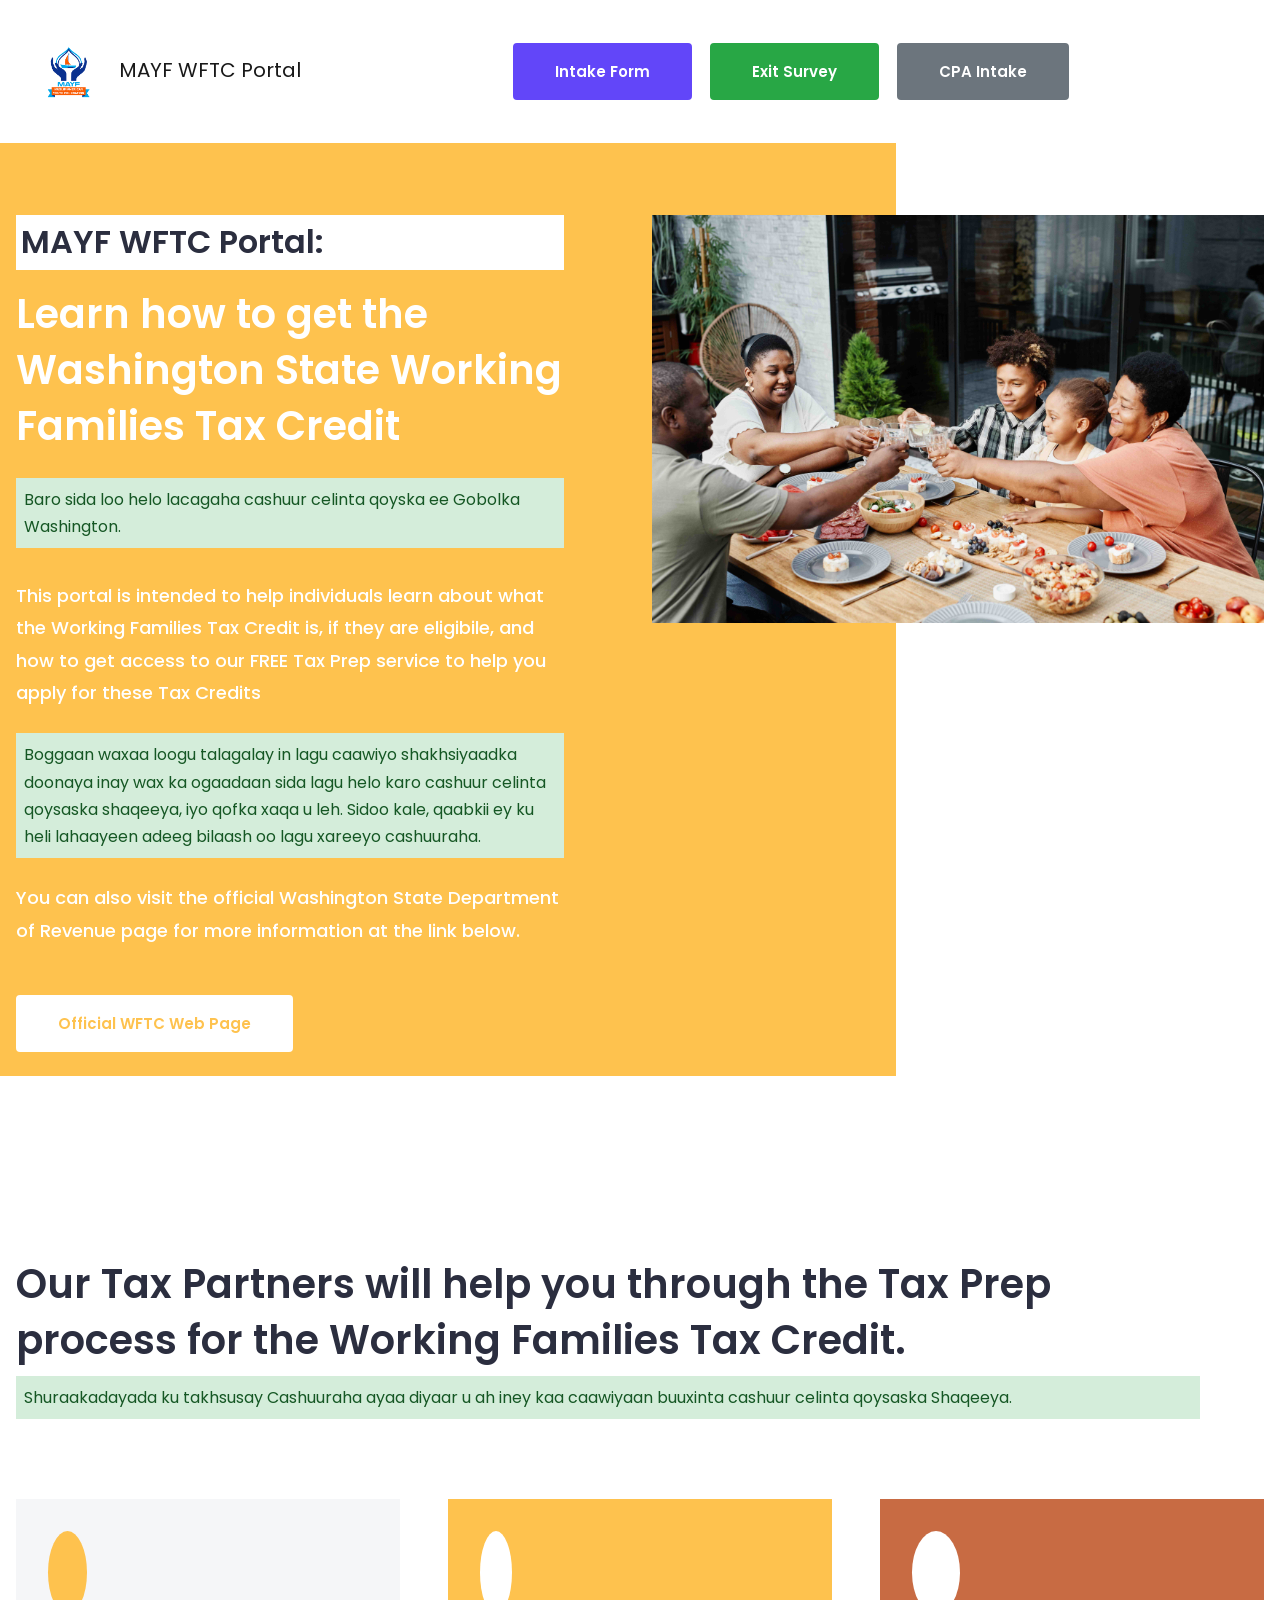
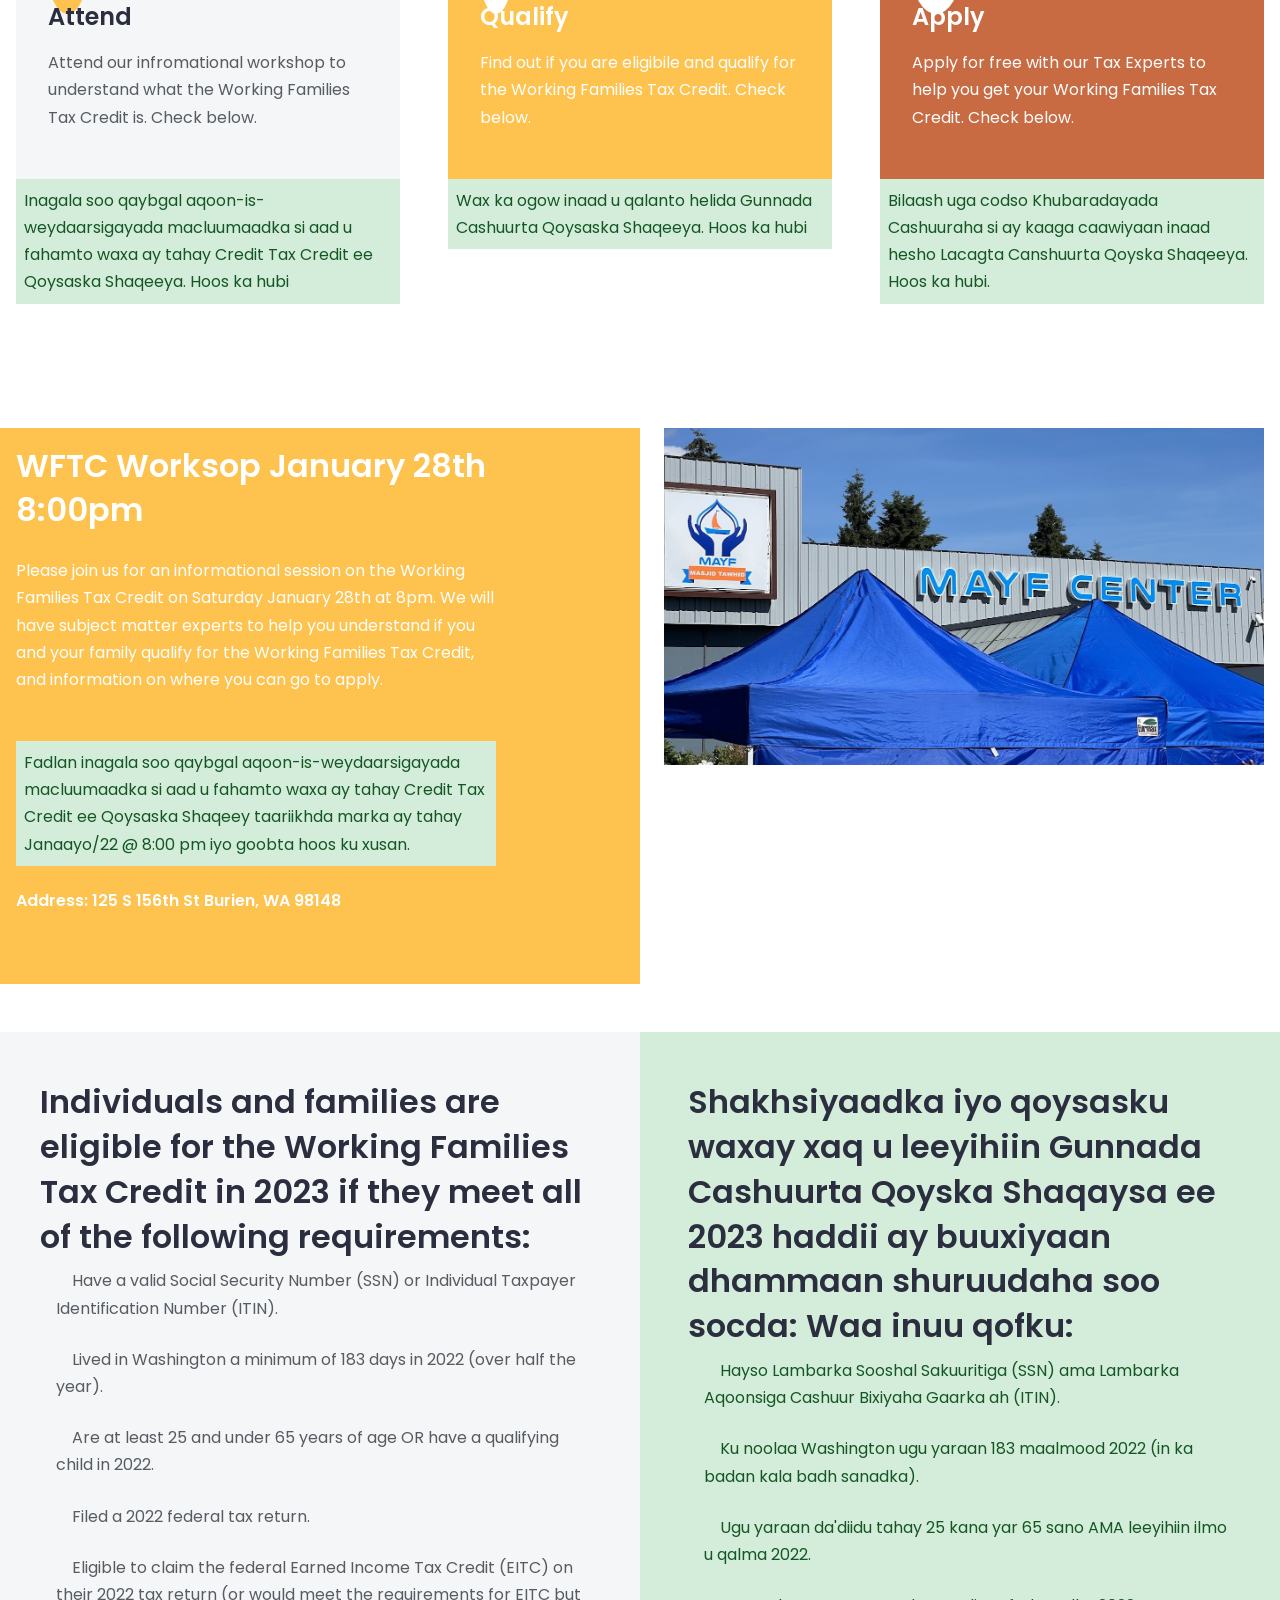
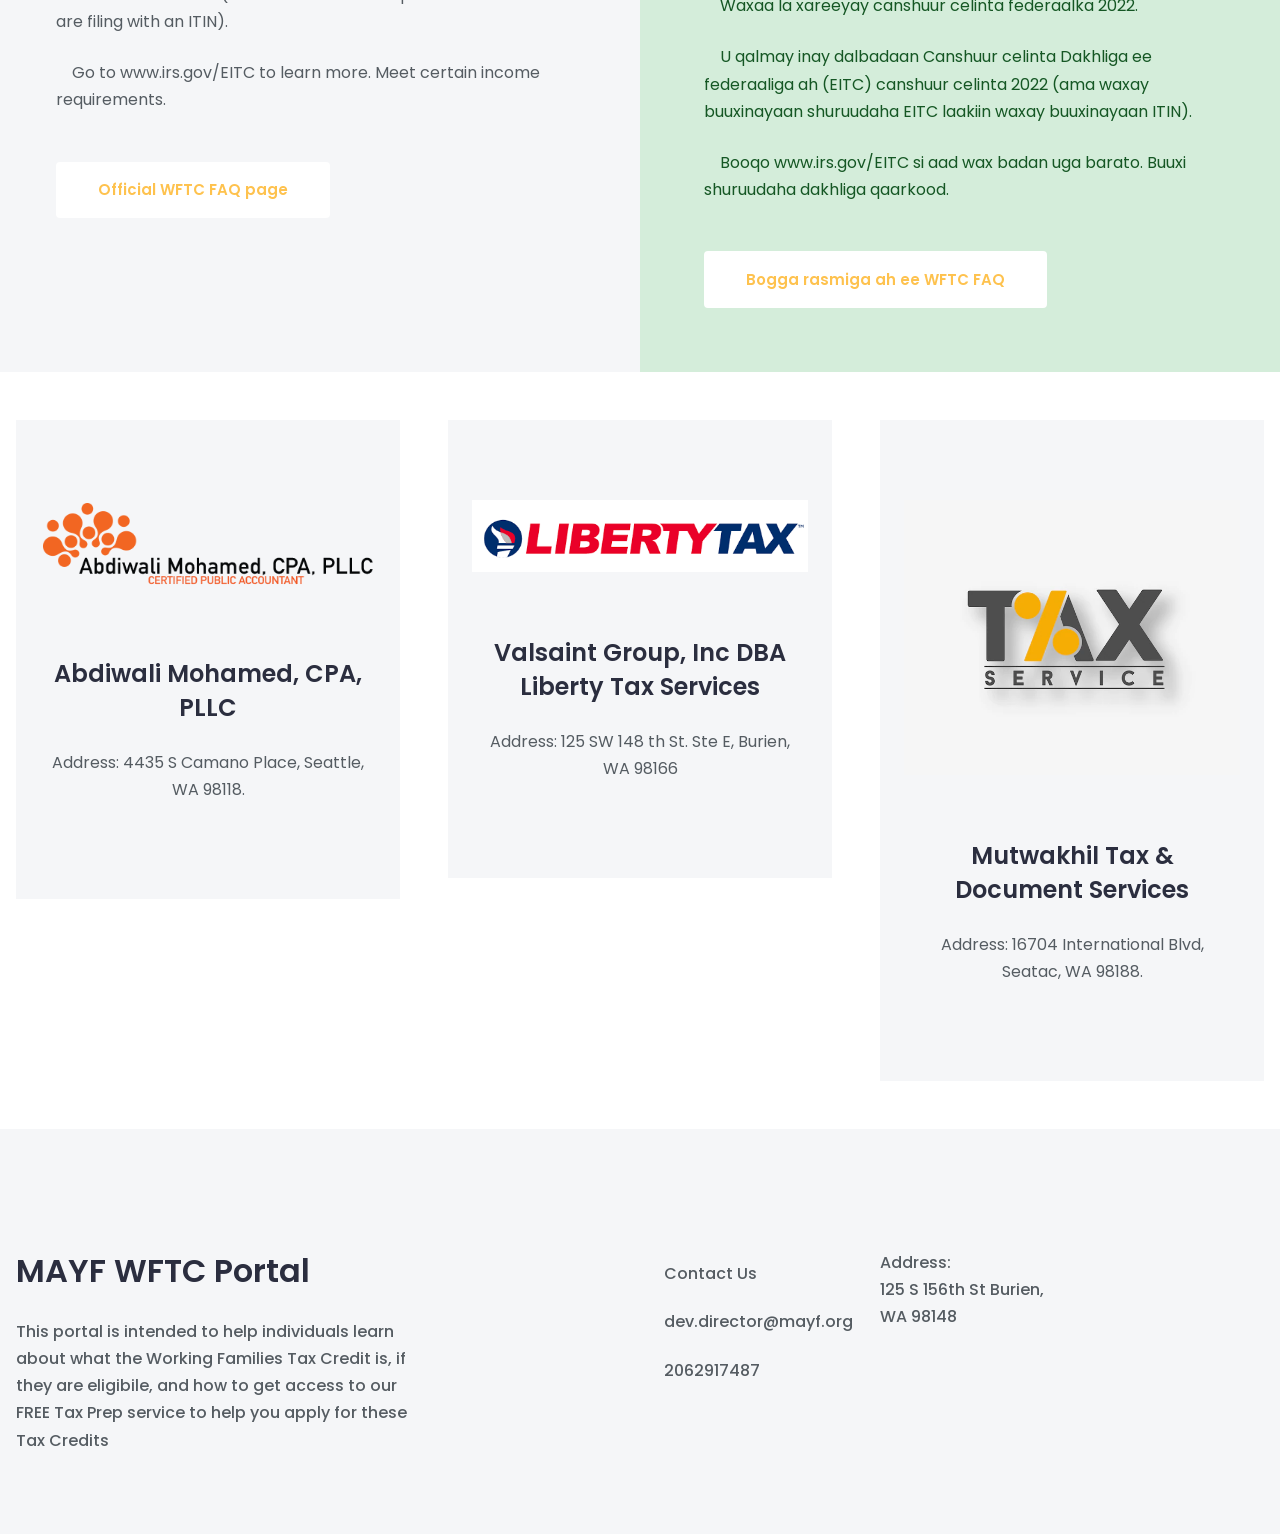
==== commit 367e1fe0: "intake forms" ====
--- a/index.html
+++ b/index.html
@@ -46,7 +46,7 @@
 							alt="Logo"
 						/>MAYF WFTC Portal</a
 					>
-					<!-- <button
+					<button
 						class="navbar-toggler"
 						type="button"
 						data-toggle="collapse"
@@ -55,13 +55,27 @@
 						aria-expanded="false"
 						aria-label="Toggle navigation"
 						><span class="navbar-toggler-icon"></span
-					></button> -->
-					<!-- <div class="collapse navbar-collapse" id="navbarNavDropdown"> -->
-					<!-- <ul class="navbar-nav mx-auto">
-							<li class="nav-item"
-								><a class="nav-link" href="index.html">Home</a></li
-							>
-							<li class="nav-item dropdown"
+					></button>
+					<div class="collapse navbar-collapse" id="navbarNavDropdown">
+						<ul class="navbar-nav mx-auto">
+							<div class="btn-group">
+								<li class="nav-item"
+									><a
+										class="btn btn-primary"
+										href="https://docs.google.com/forms/d/1zrcZ5Ajuc_Zo-6yK2zb9b_KhZxTe8CHad3R0r_Kjqco/edit"
+										>Intake Form</a
+									></li
+								>
+								<li class="nav-item"
+									><a class="btn btn-success" href="#">Exit Survey</a></li
+								>
+								<li class="nav-item"
+									><a class="btn btn-secondary" href="#">CPA Intake</a></li
+								>
+							</div>
+						</ul>
+					</div>
+					<!-- <li class="nav-item dropdown"
 								><a
 									class="dropdown-toggle nav-link"
 									href="#"
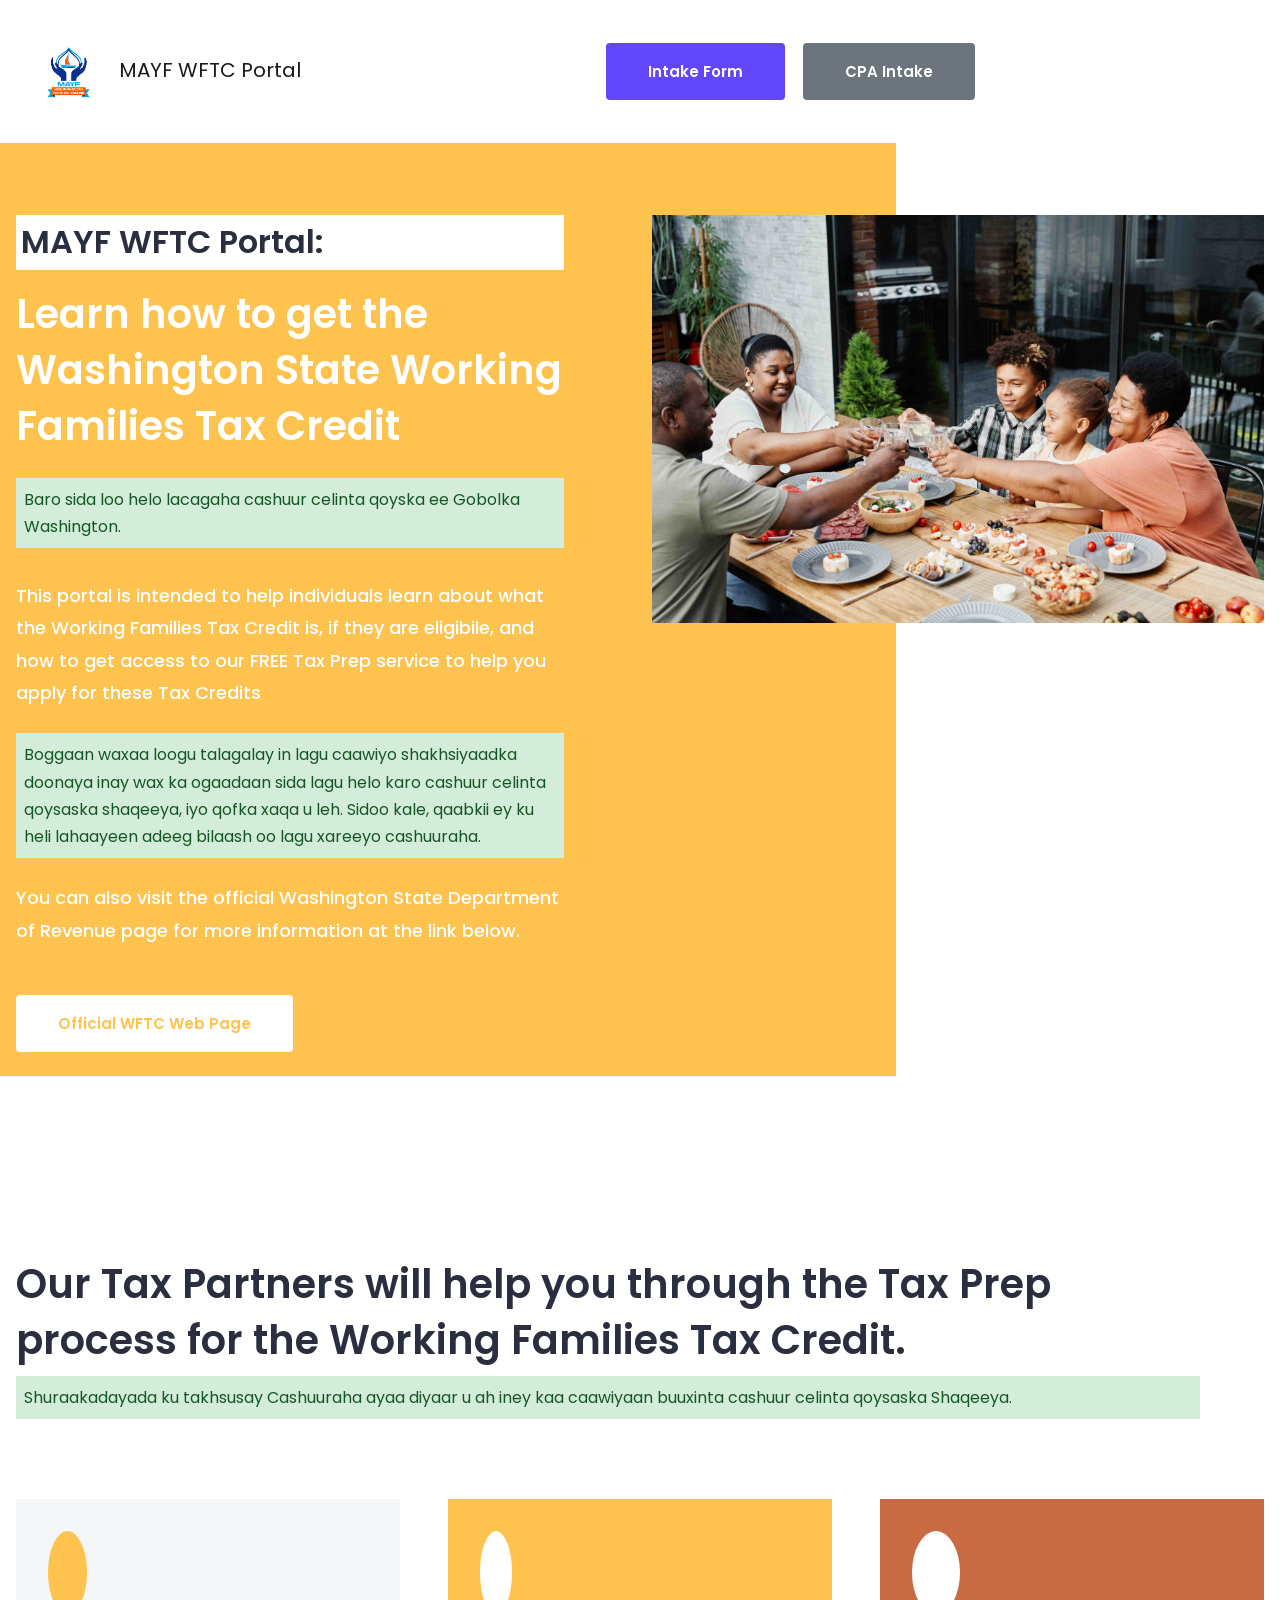
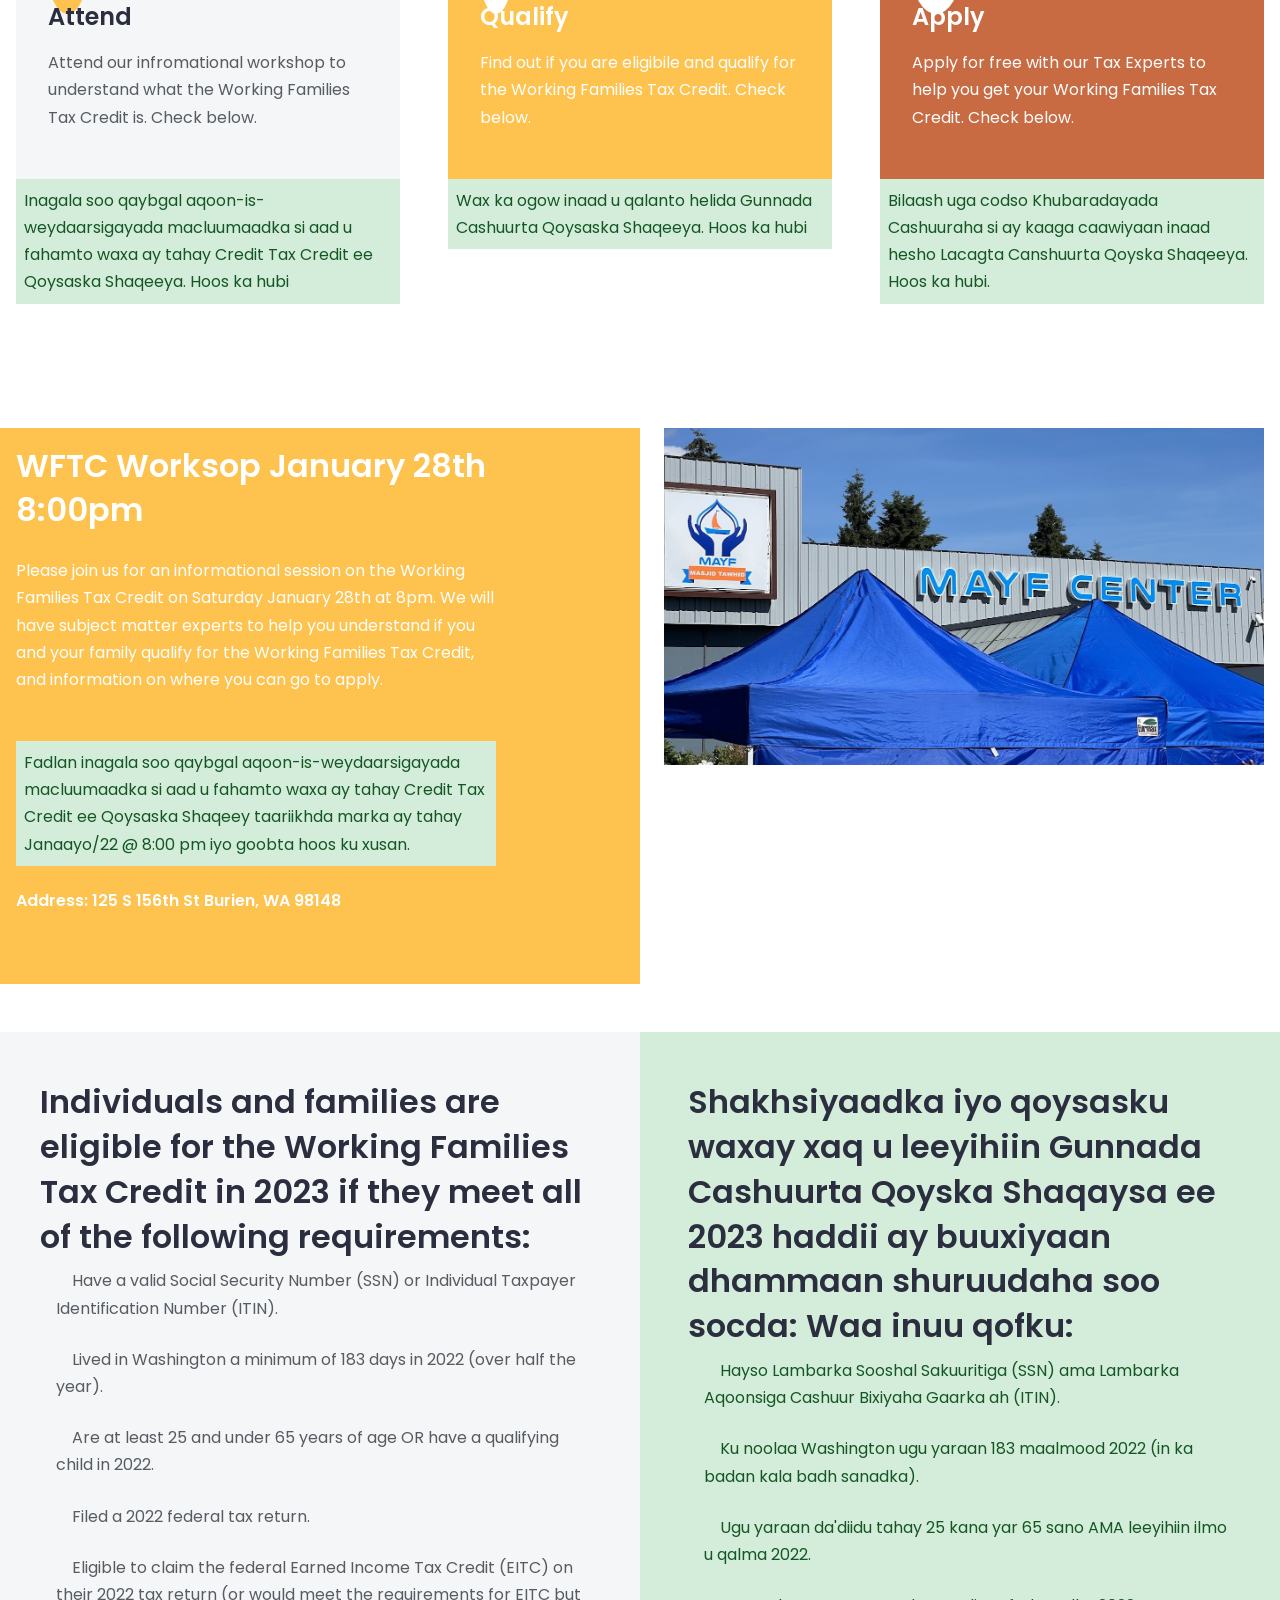
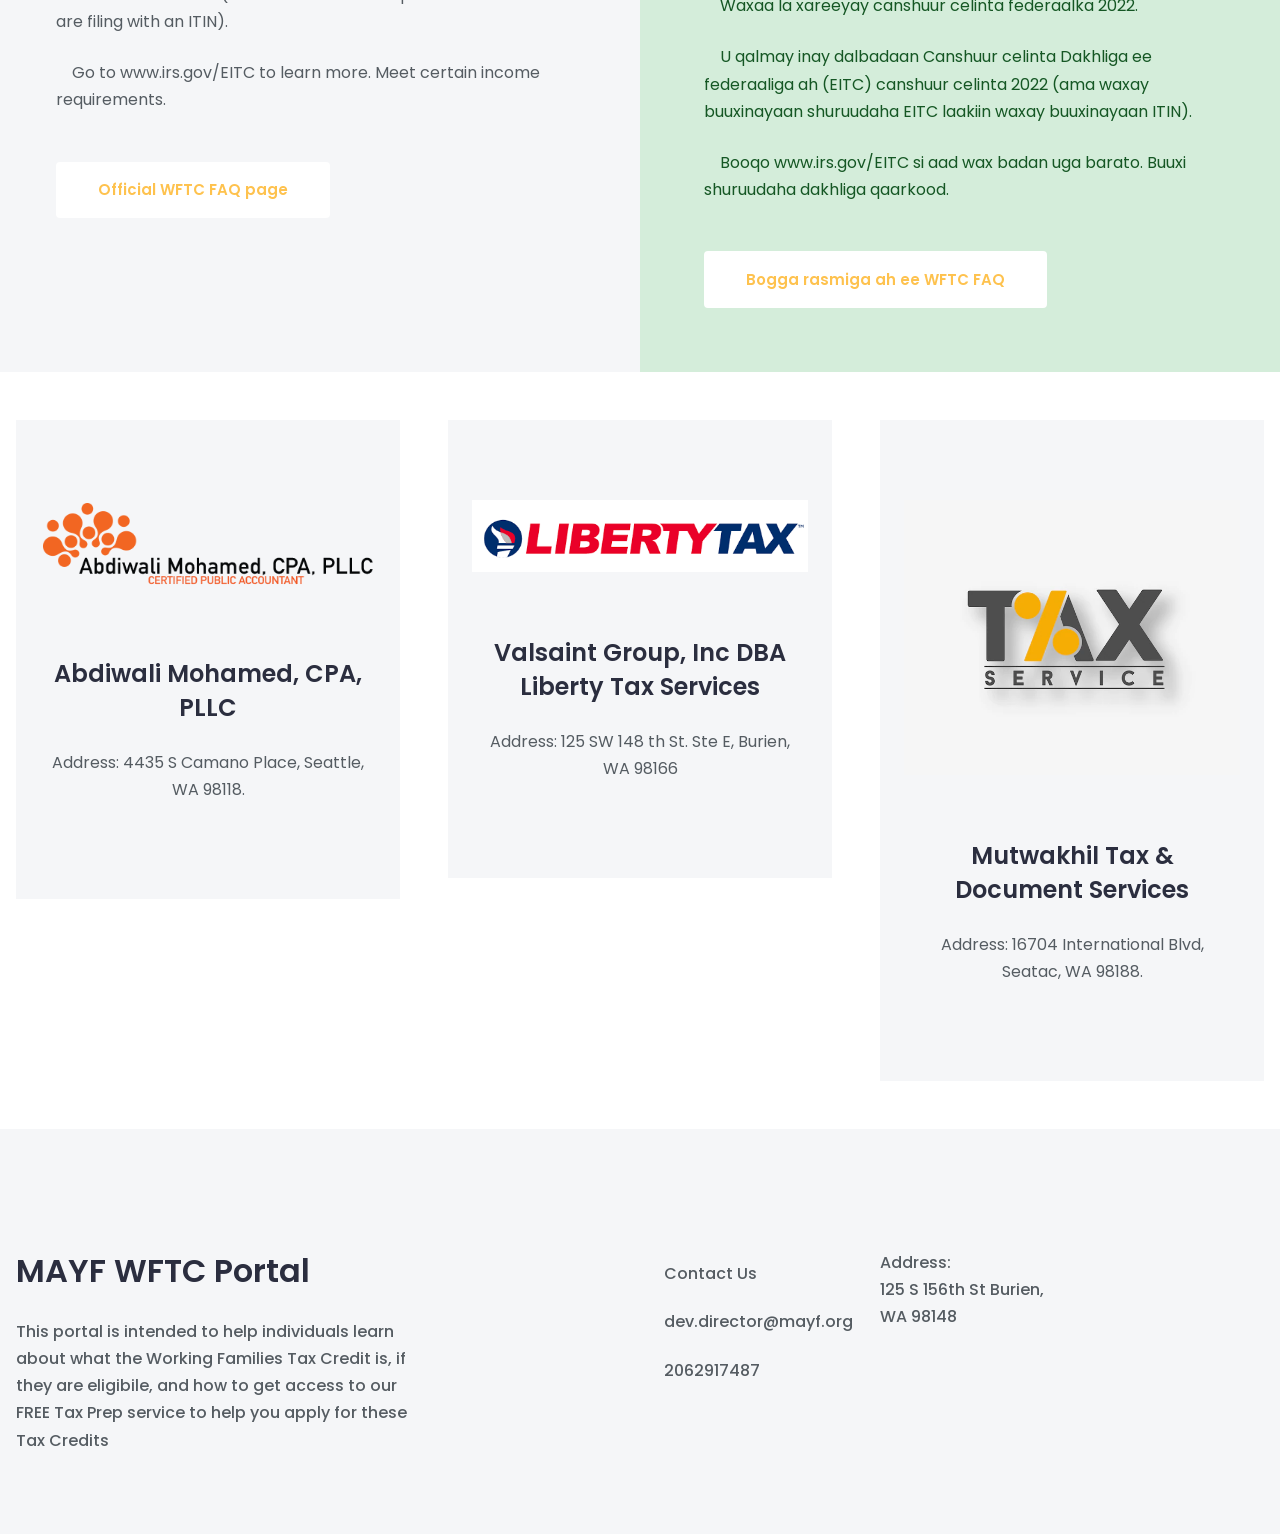
==== commit f87b92f9: "update links" ====
--- a/index.html
+++ b/index.html
@@ -67,10 +67,11 @@
 									></li
 								>
 								<li class="nav-item"
-									><a class="btn btn-success" href="#">Exit Survey</a></li
-								>
-								<li class="nav-item"
-									><a class="btn btn-secondary" href="#">CPA Intake</a></li
+									><a
+										class="btn btn-secondary"
+										href="https://docs.google.com/forms/d/1z2B0AQKPpF3icN8r4S2Nsge7u-wxb5f300Rtb6pHeTA/edit"
+										>CPA Intake</a
+									></li
 								>
 							</div>
 						</ul>
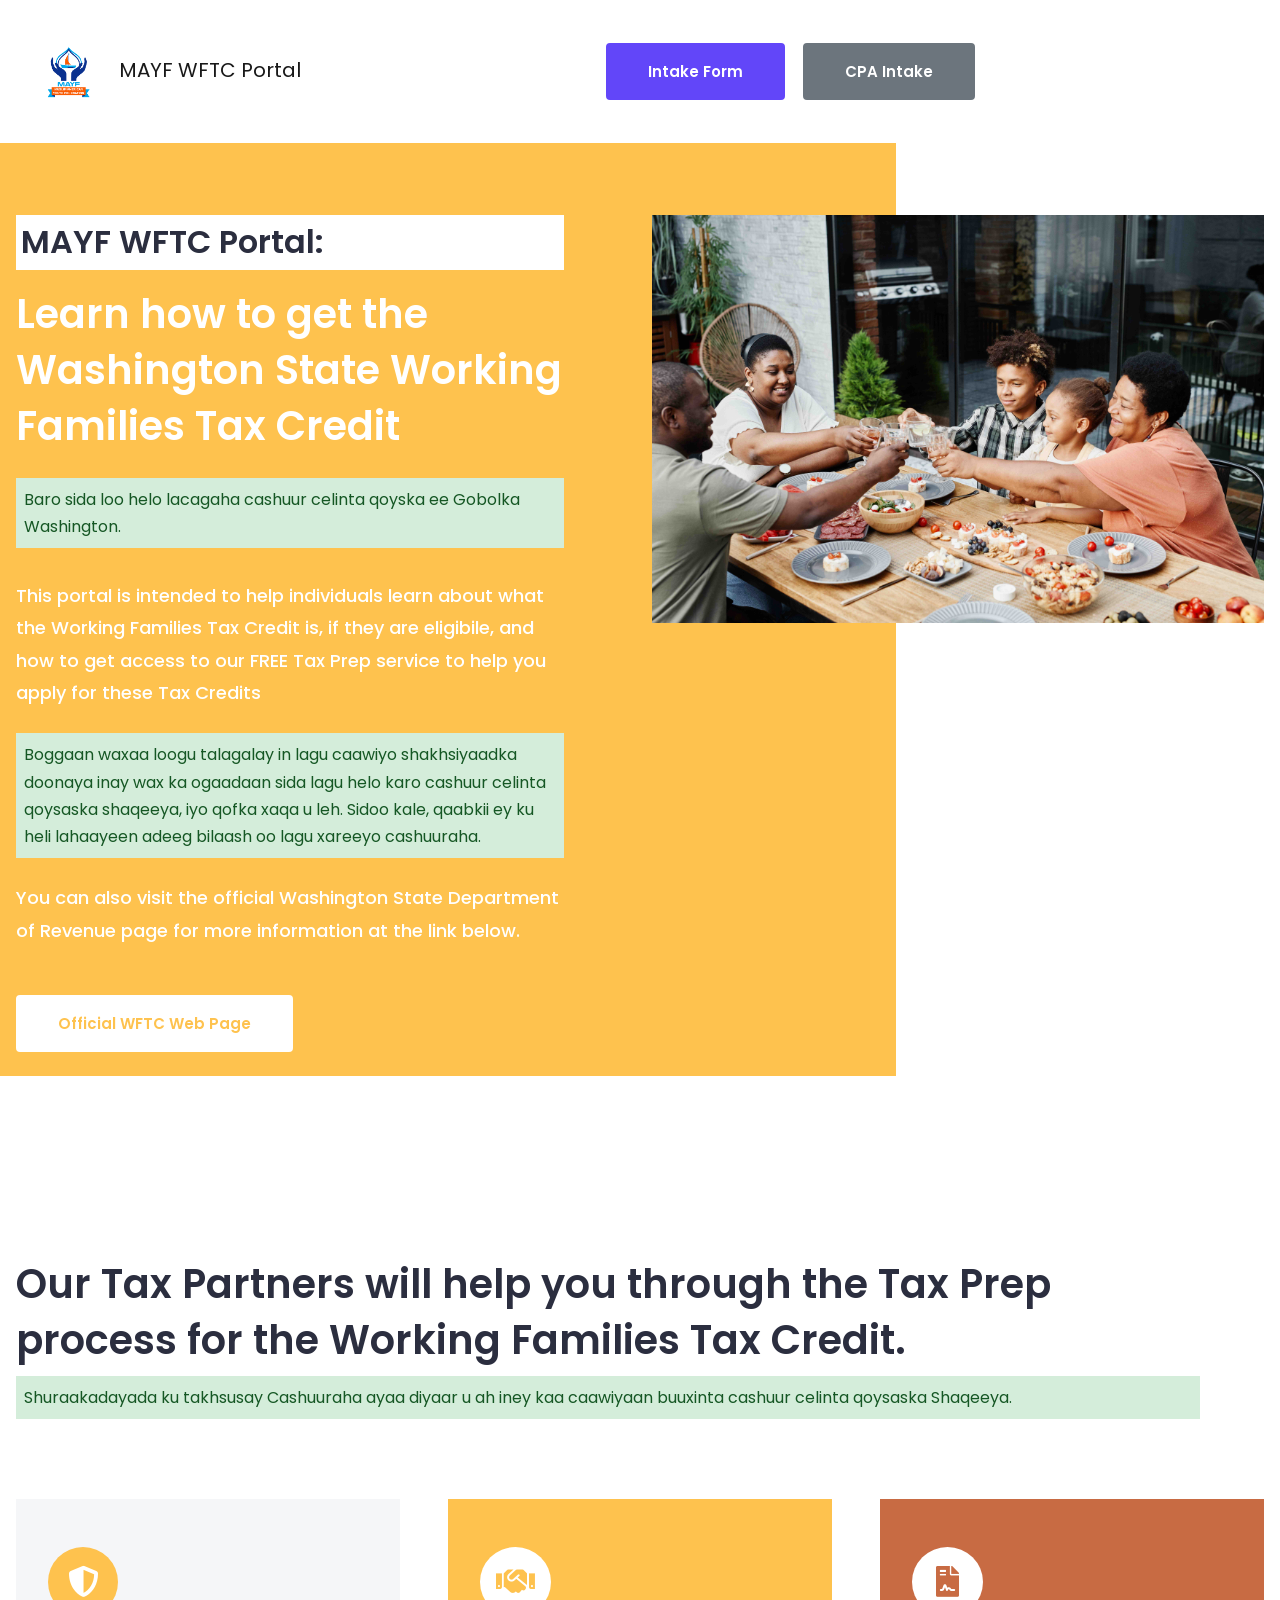
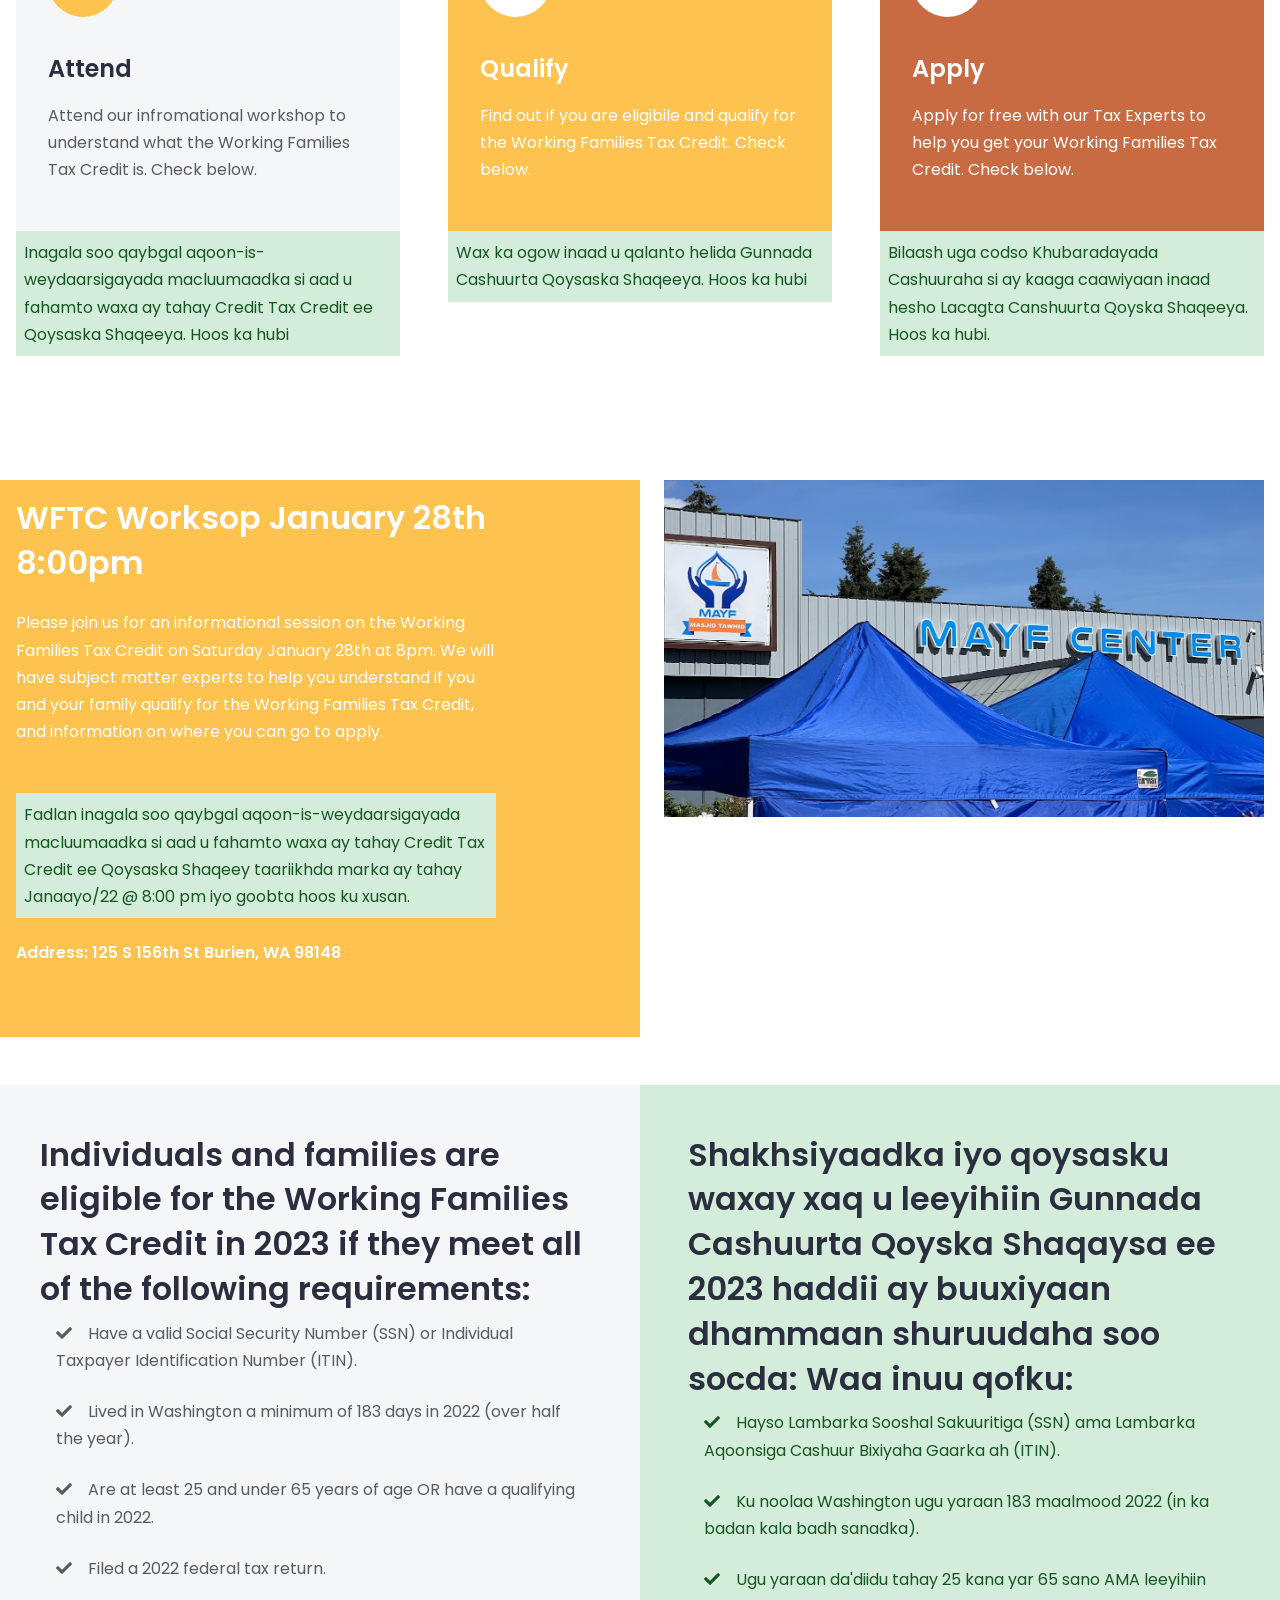
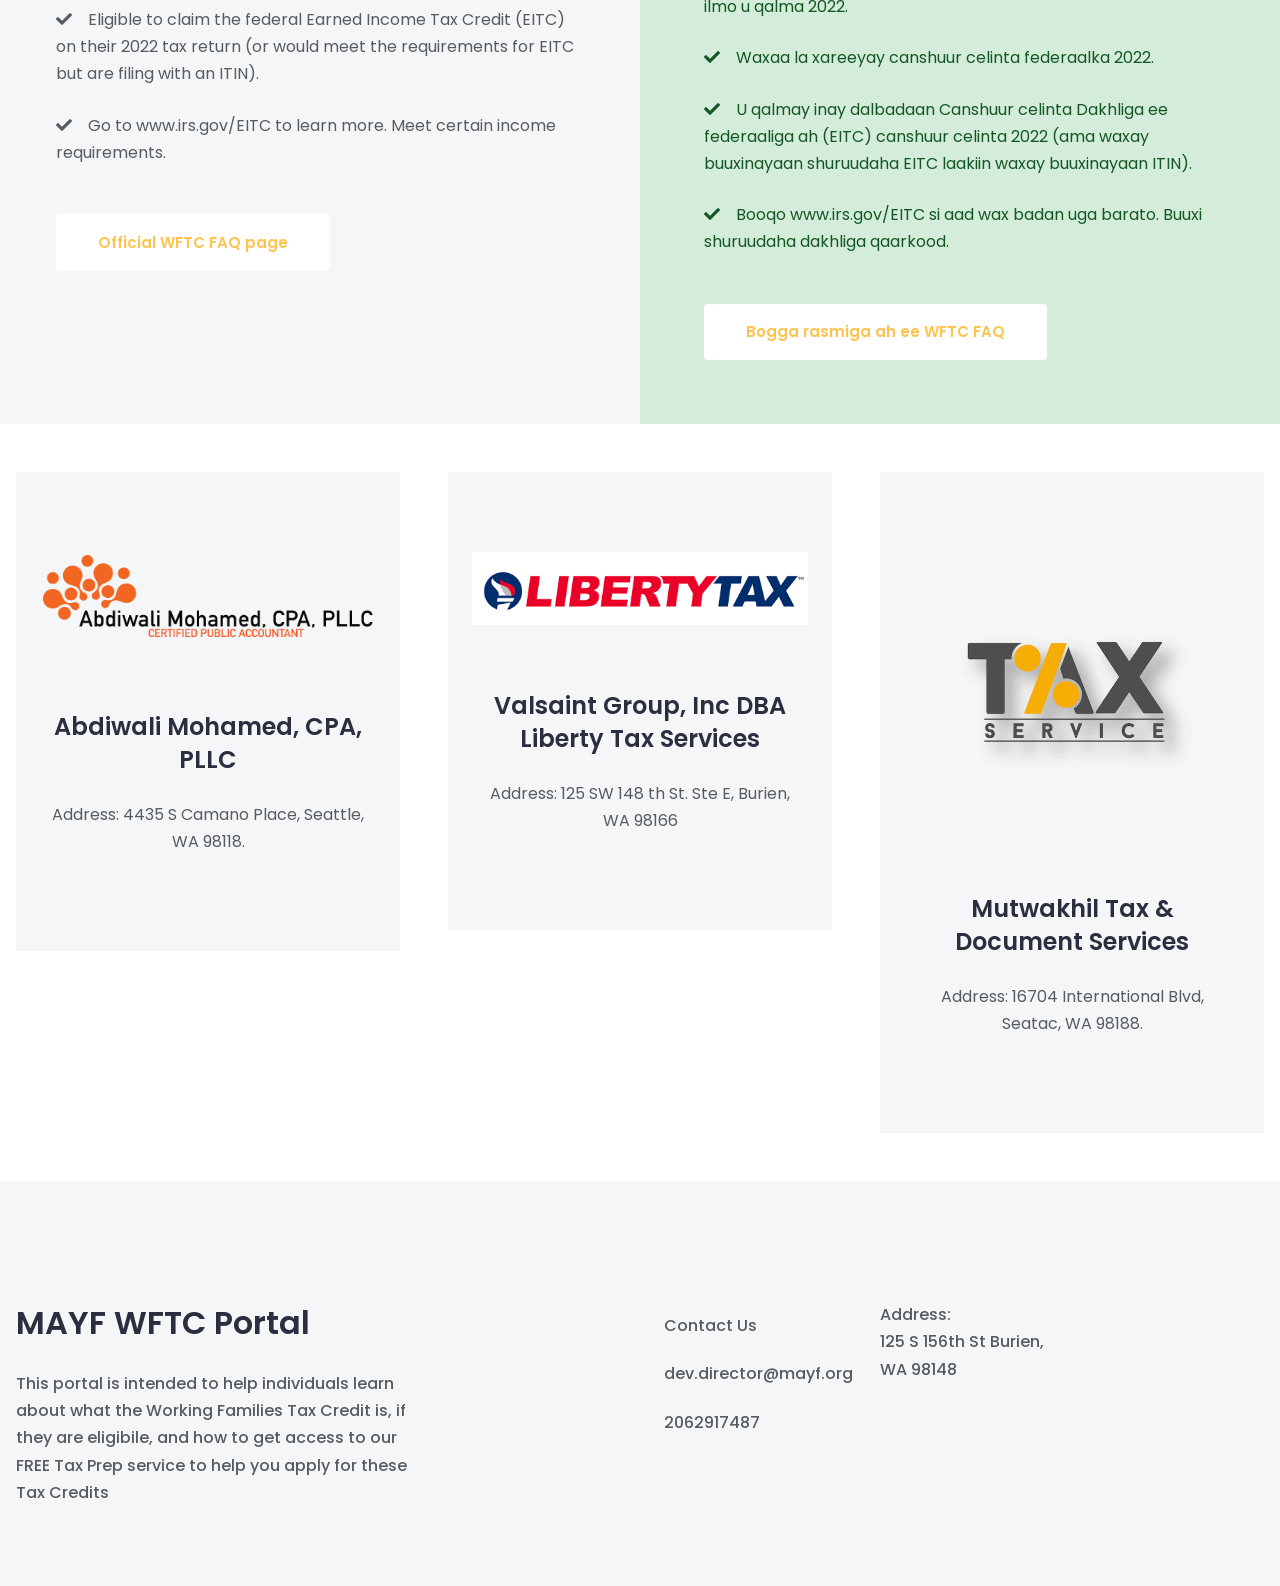
==== commit 1b6c2c2f: "updated links" ====
--- a/index.html
+++ b/index.html
@@ -62,14 +62,14 @@
 								<li class="nav-item"
 									><a
 										class="btn btn-primary"
-										href="https://docs.google.com/forms/d/1zrcZ5Ajuc_Zo-6yK2zb9b_KhZxTe8CHad3R0r_Kjqco/edit"
+										href="https://forms.gle/ZPdL7z3GJ7cVGemA9"
 										>Intake Form</a
 									></li
 								>
 								<li class="nav-item"
 									><a
 										class="btn btn-secondary"
-										href="https://docs.google.com/forms/d/1z2B0AQKPpF3icN8r4S2Nsge7u-wxb5f300Rtb6pHeTA/edit"
+										href="https://forms.gle/1YQ53yNibaAV6bnH9"
 										>CPA Intake</a
 									></li
 								>
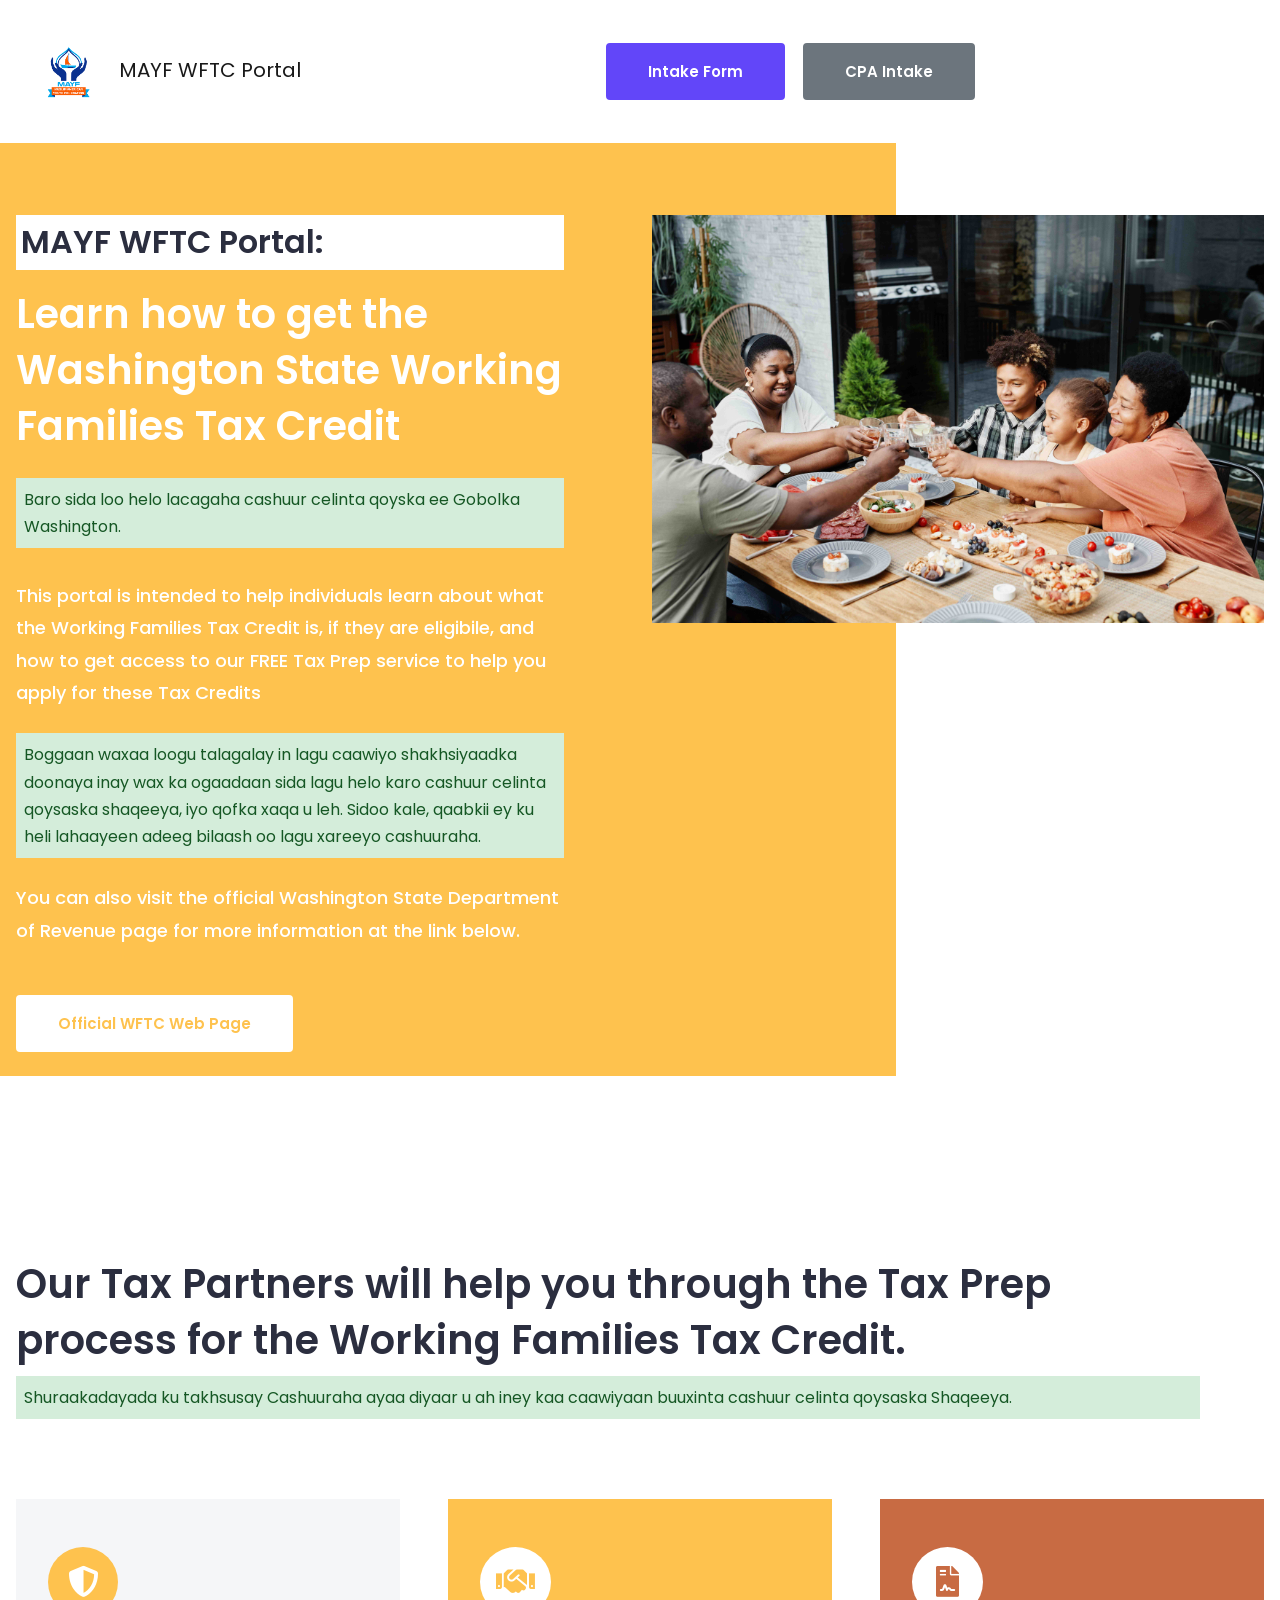
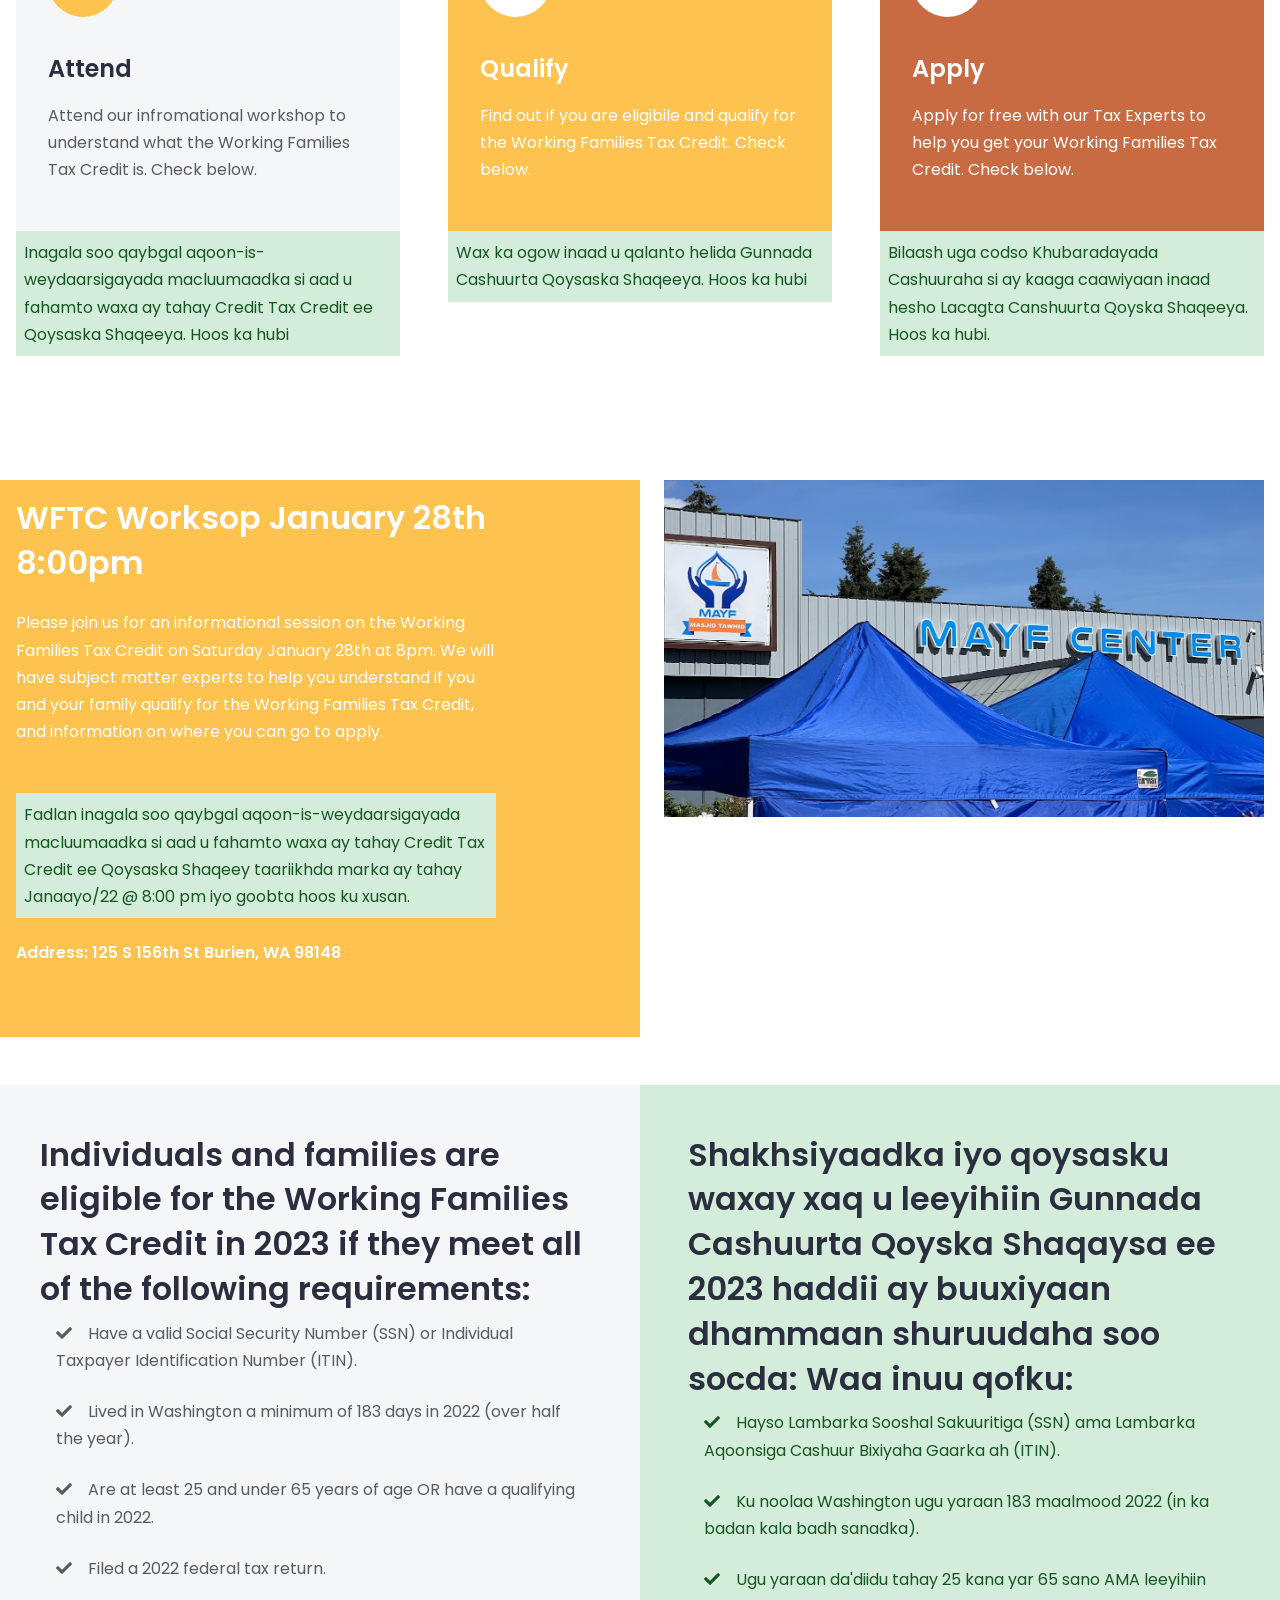
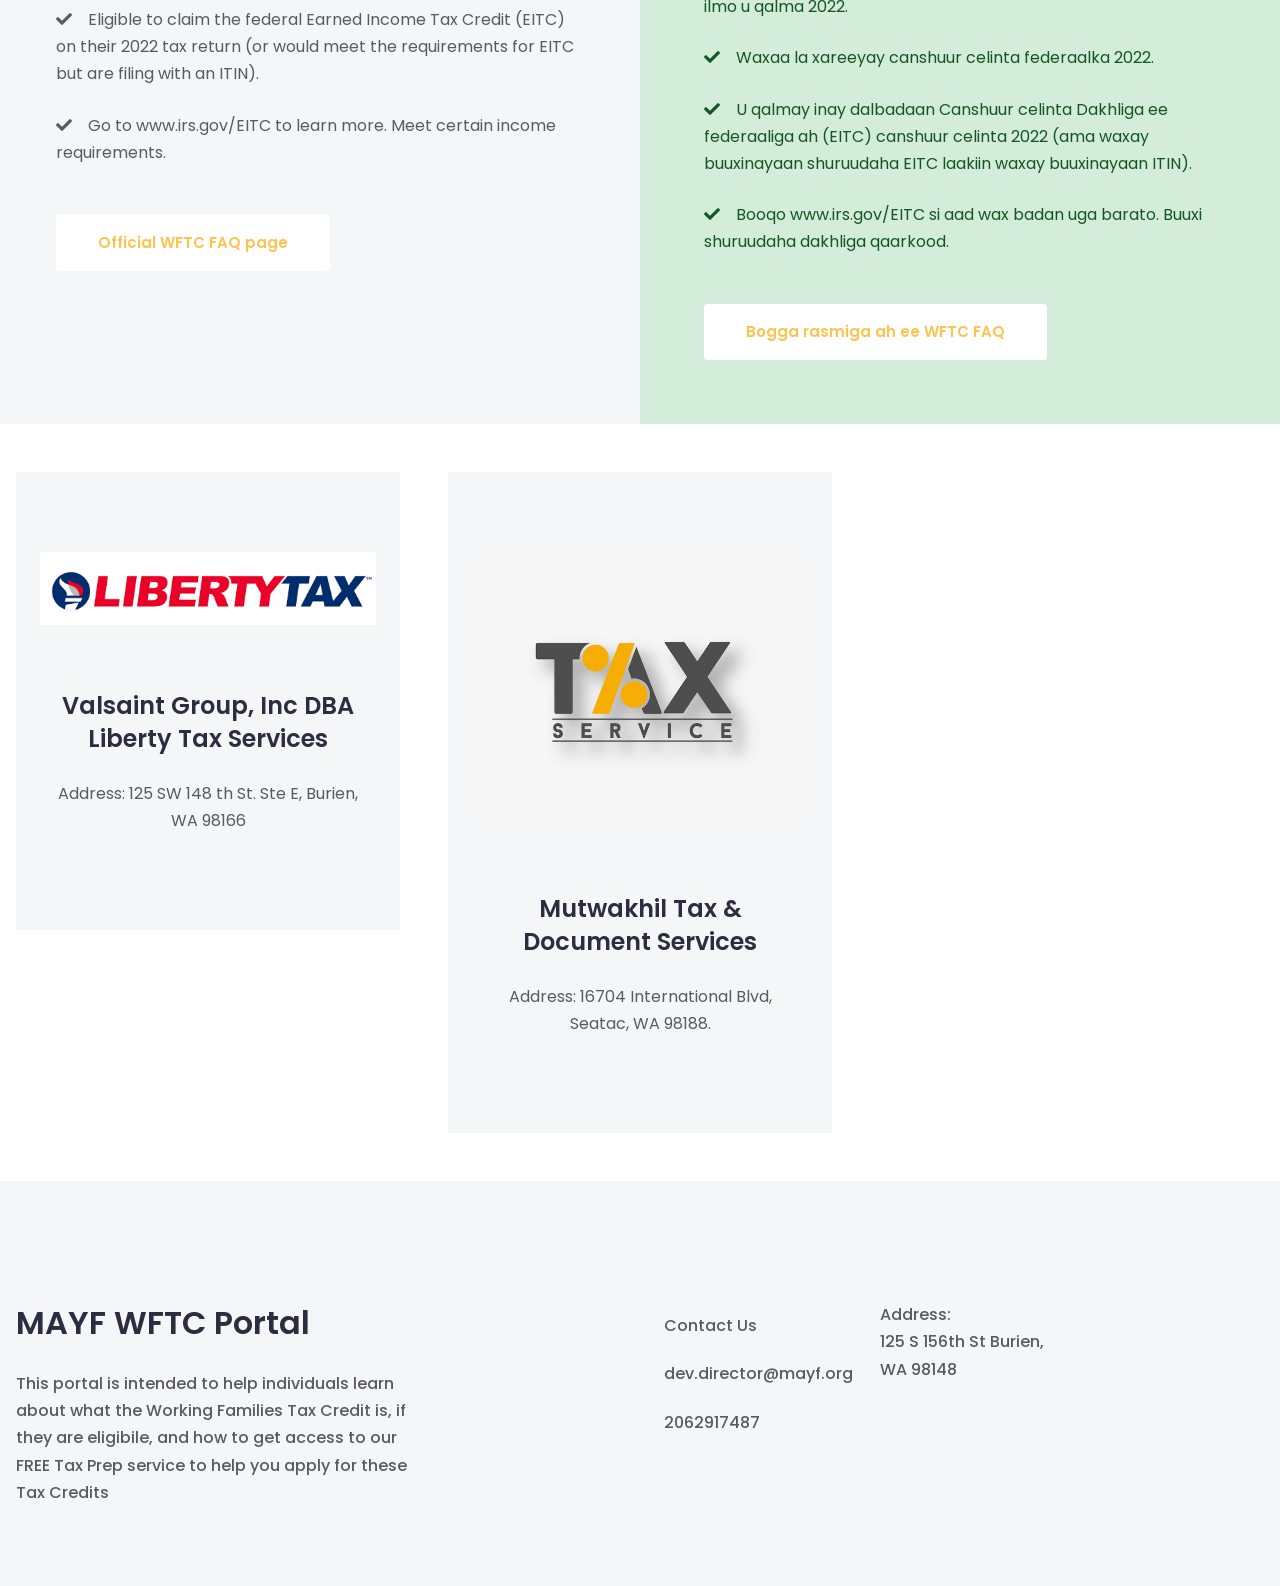
==== commit 181acec2: "removed abdiwali from portal" ====
--- a/index.html
+++ b/index.html
@@ -467,7 +467,7 @@
 				<div class="container">
 					<div class="row gx-lg-5 gy-5 mb-5">
 						<!--row one-->
-						<div class="col-md-4">
+						<!-- <div class="col-md-4">
 							<div class="bg-athens-gray">
 								<div class="text-center align-items-center">
 									<div class="px-lg-4 py-lg-7 px-4 py-7"
@@ -481,7 +481,7 @@
 									</div>
 								</div>
 							</div>
-						</div>
+						</div> -->
 						<div class="col-md-4">
 							<div class="bg-athens-gray">
 								<div class="text-center align-items-center">
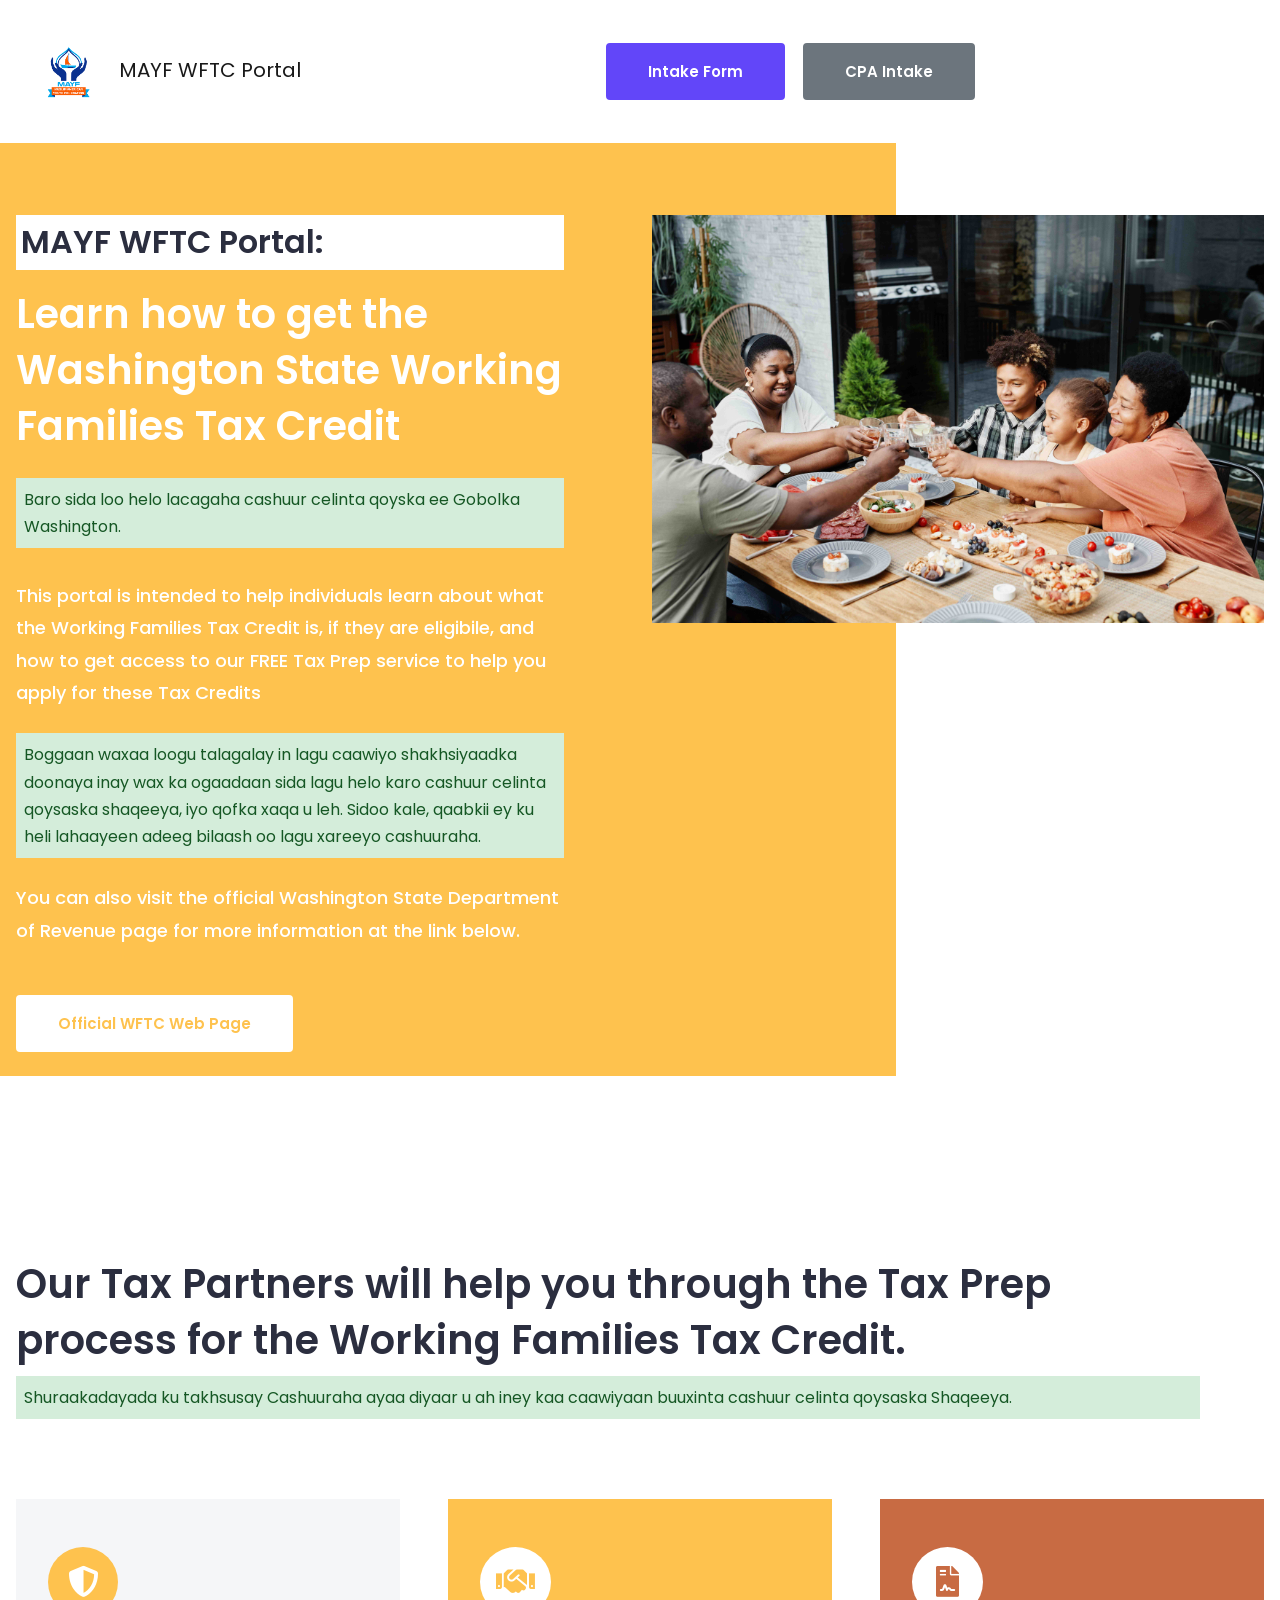
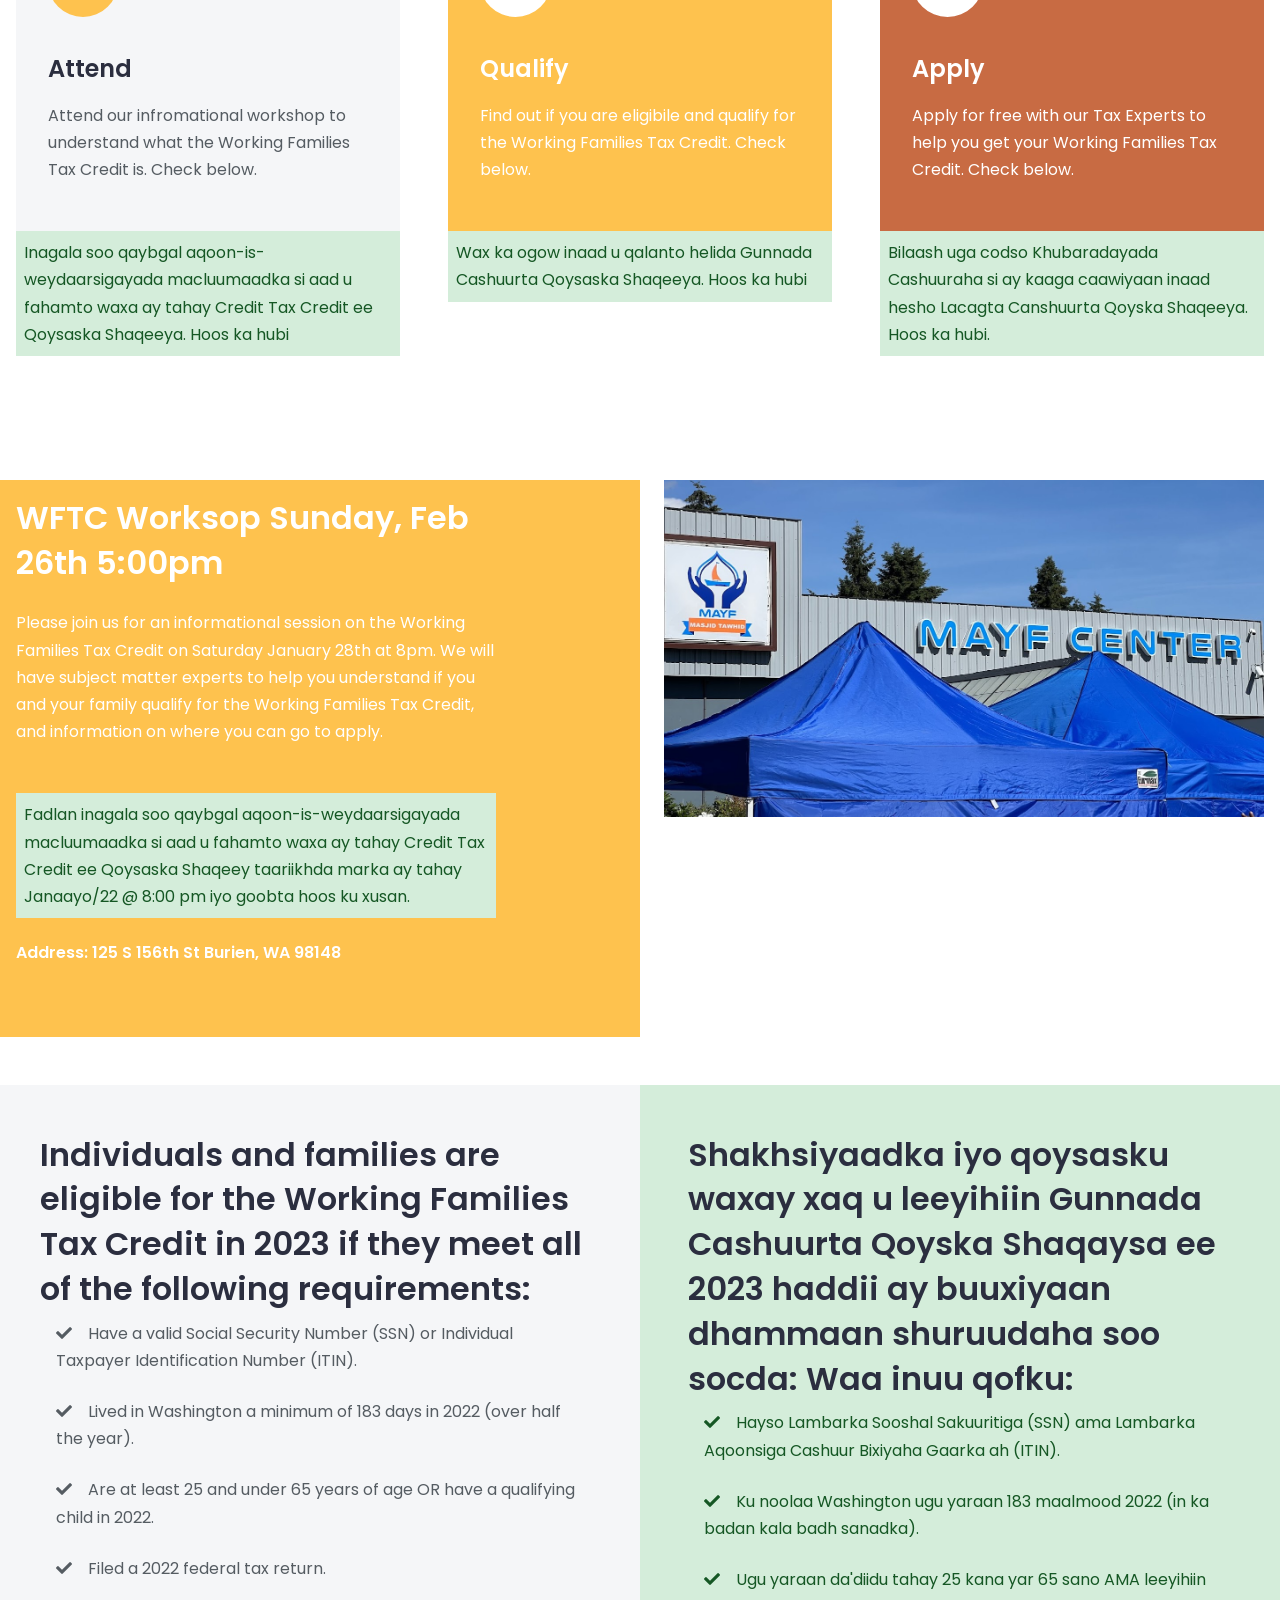
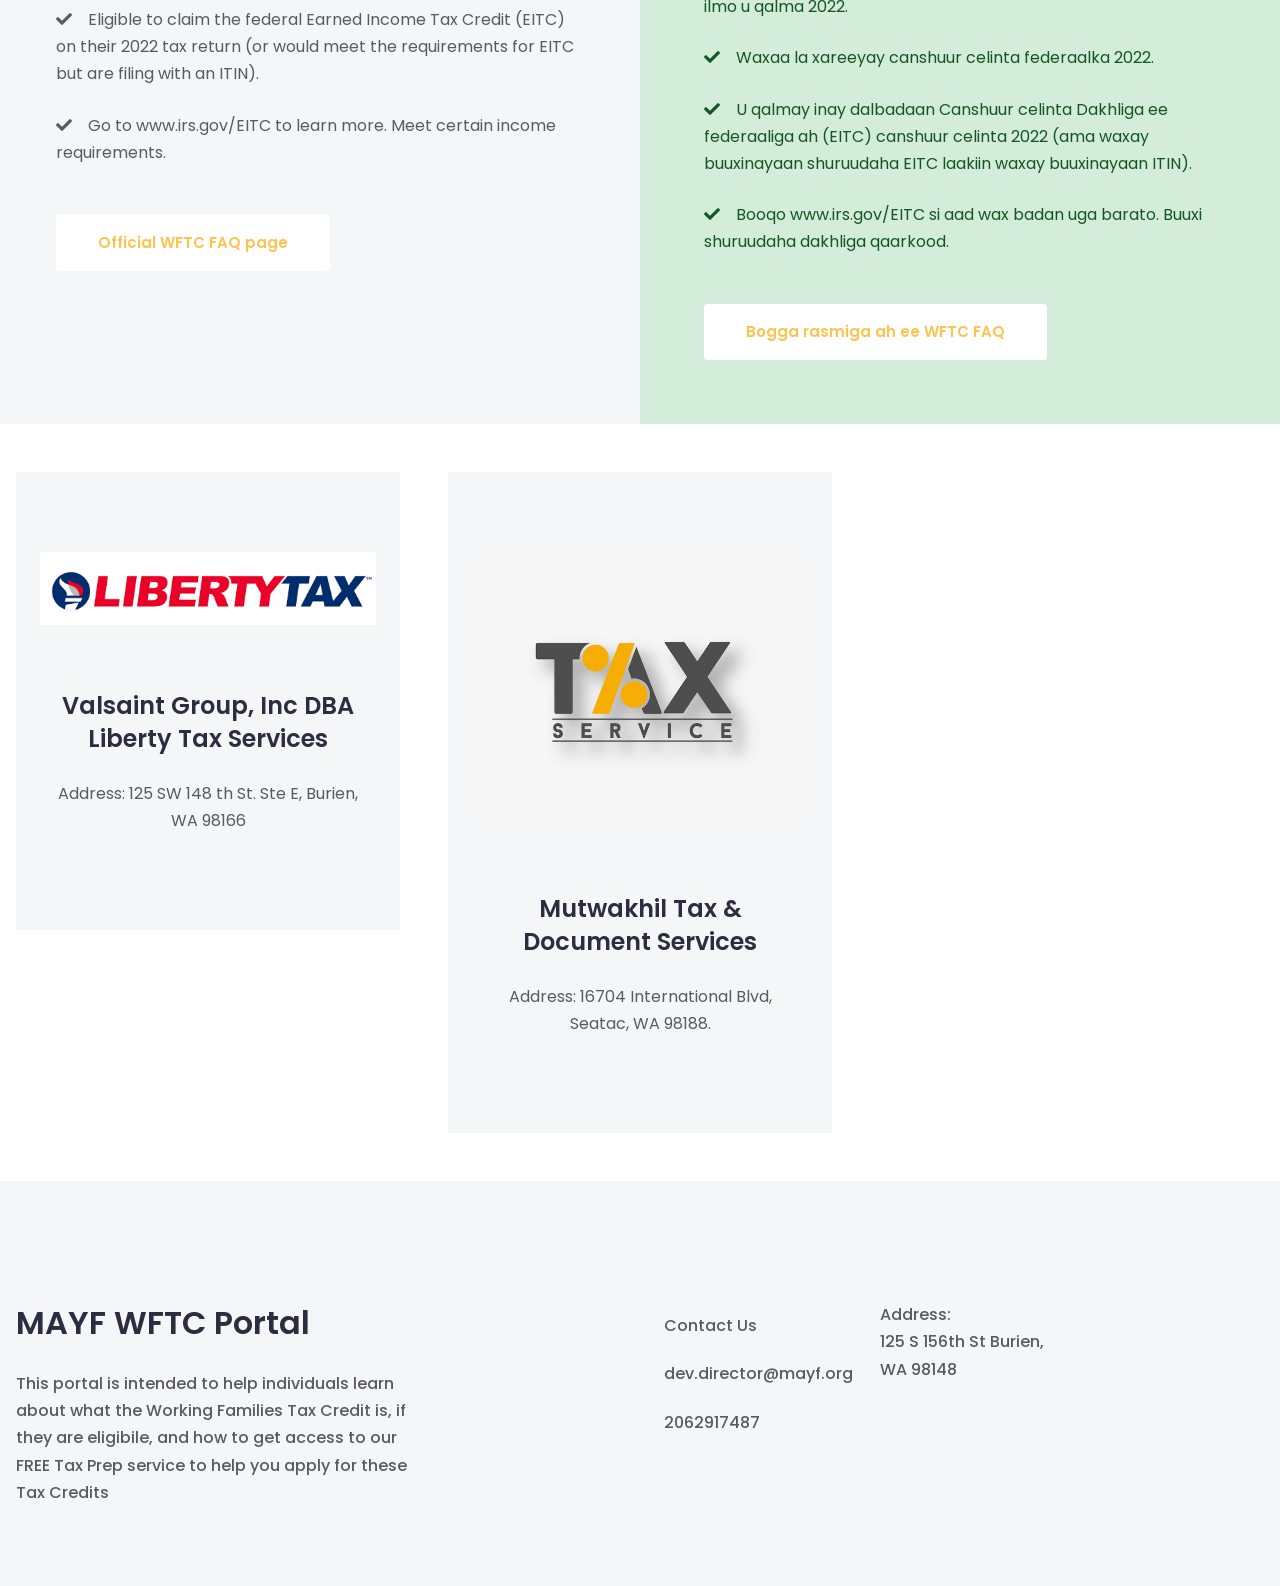
==== commit aea83764: "updated workshop times" ====
--- a/index.html
+++ b/index.html
@@ -340,7 +340,7 @@
 							<div class="mt-lg-0 mt-md-5 mt-3">
 								<div class="pr-lg-9 pr-md-7 pr-4">
 									<h2 class="mt-3 mb-4 text-white"
-										>WFTC Worksop January 28th 8:00pm</h2
+										>WFTC Worksop Sunday, Feb 26th 5:00pm</h2
 									>
 									<p class="mb-lg-5 mb-md-4 mb-4 text-white"
 										>Please join us for an informational session on the Working
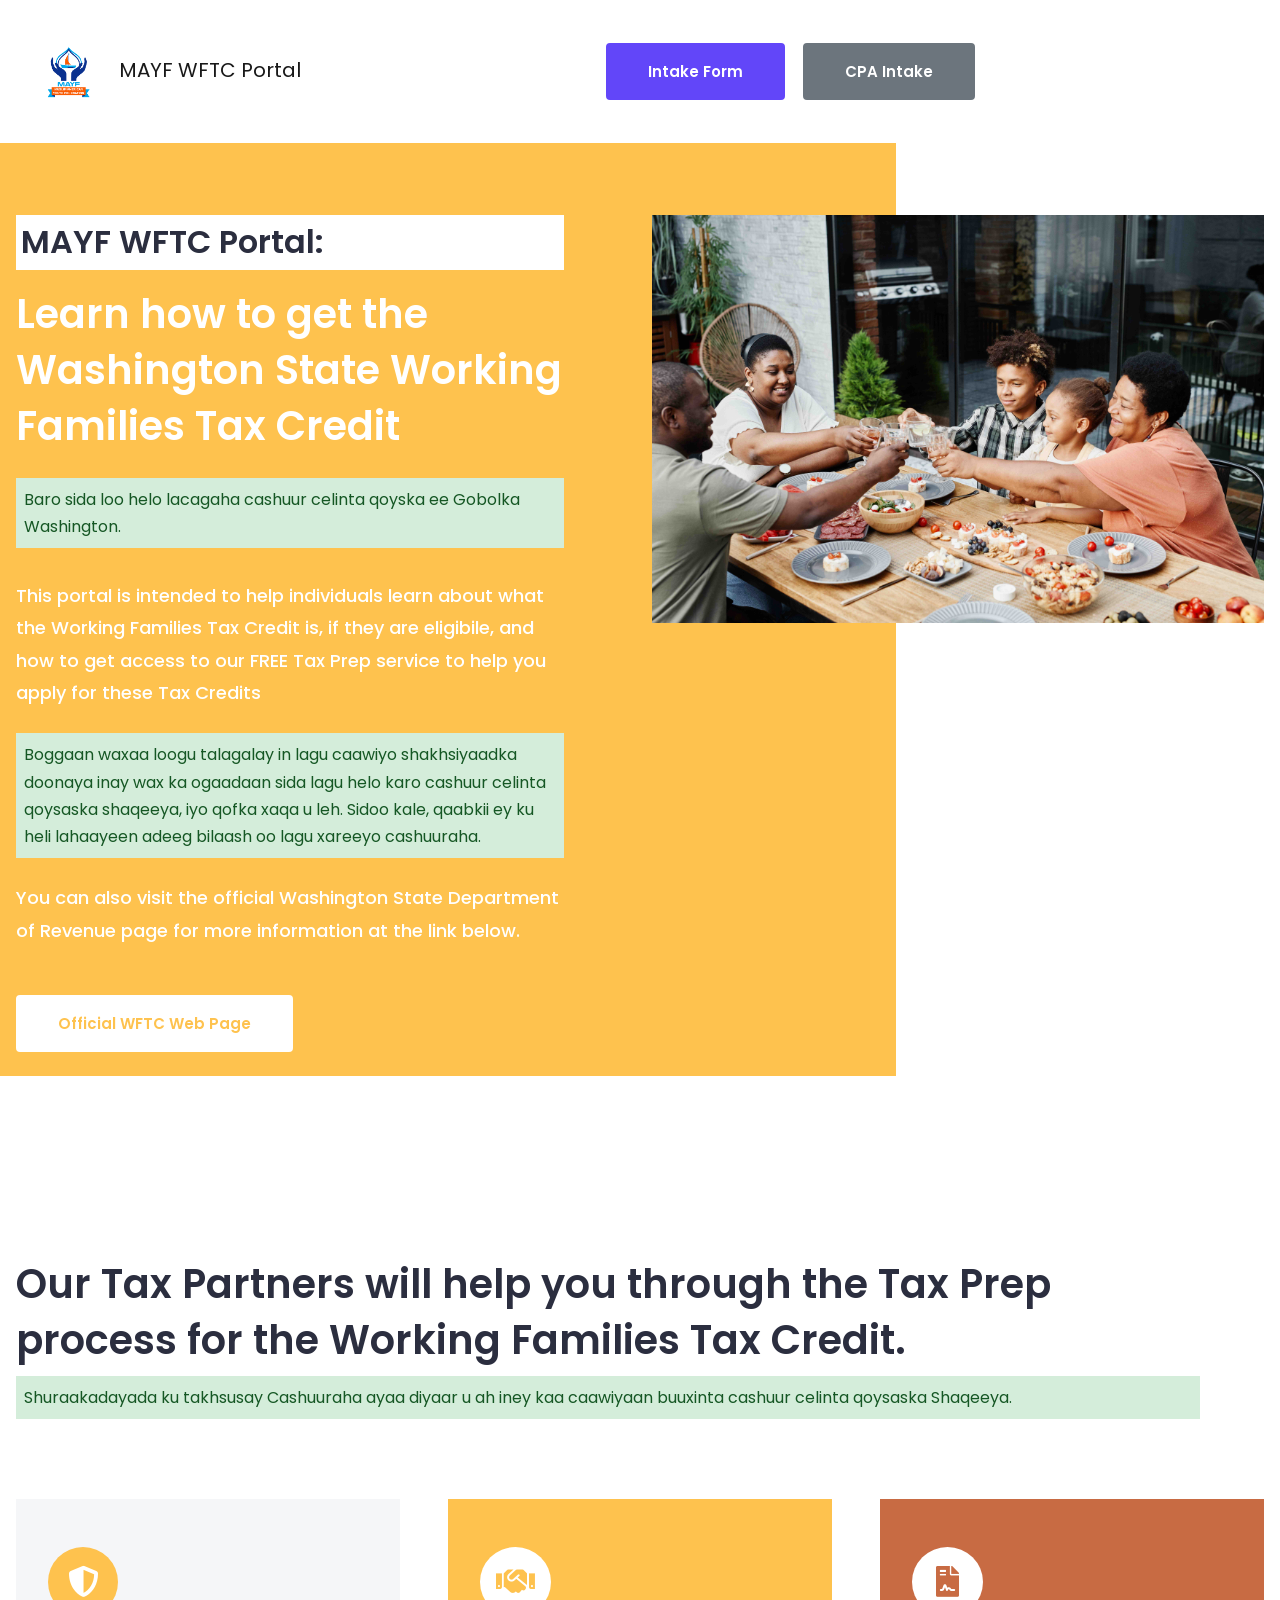
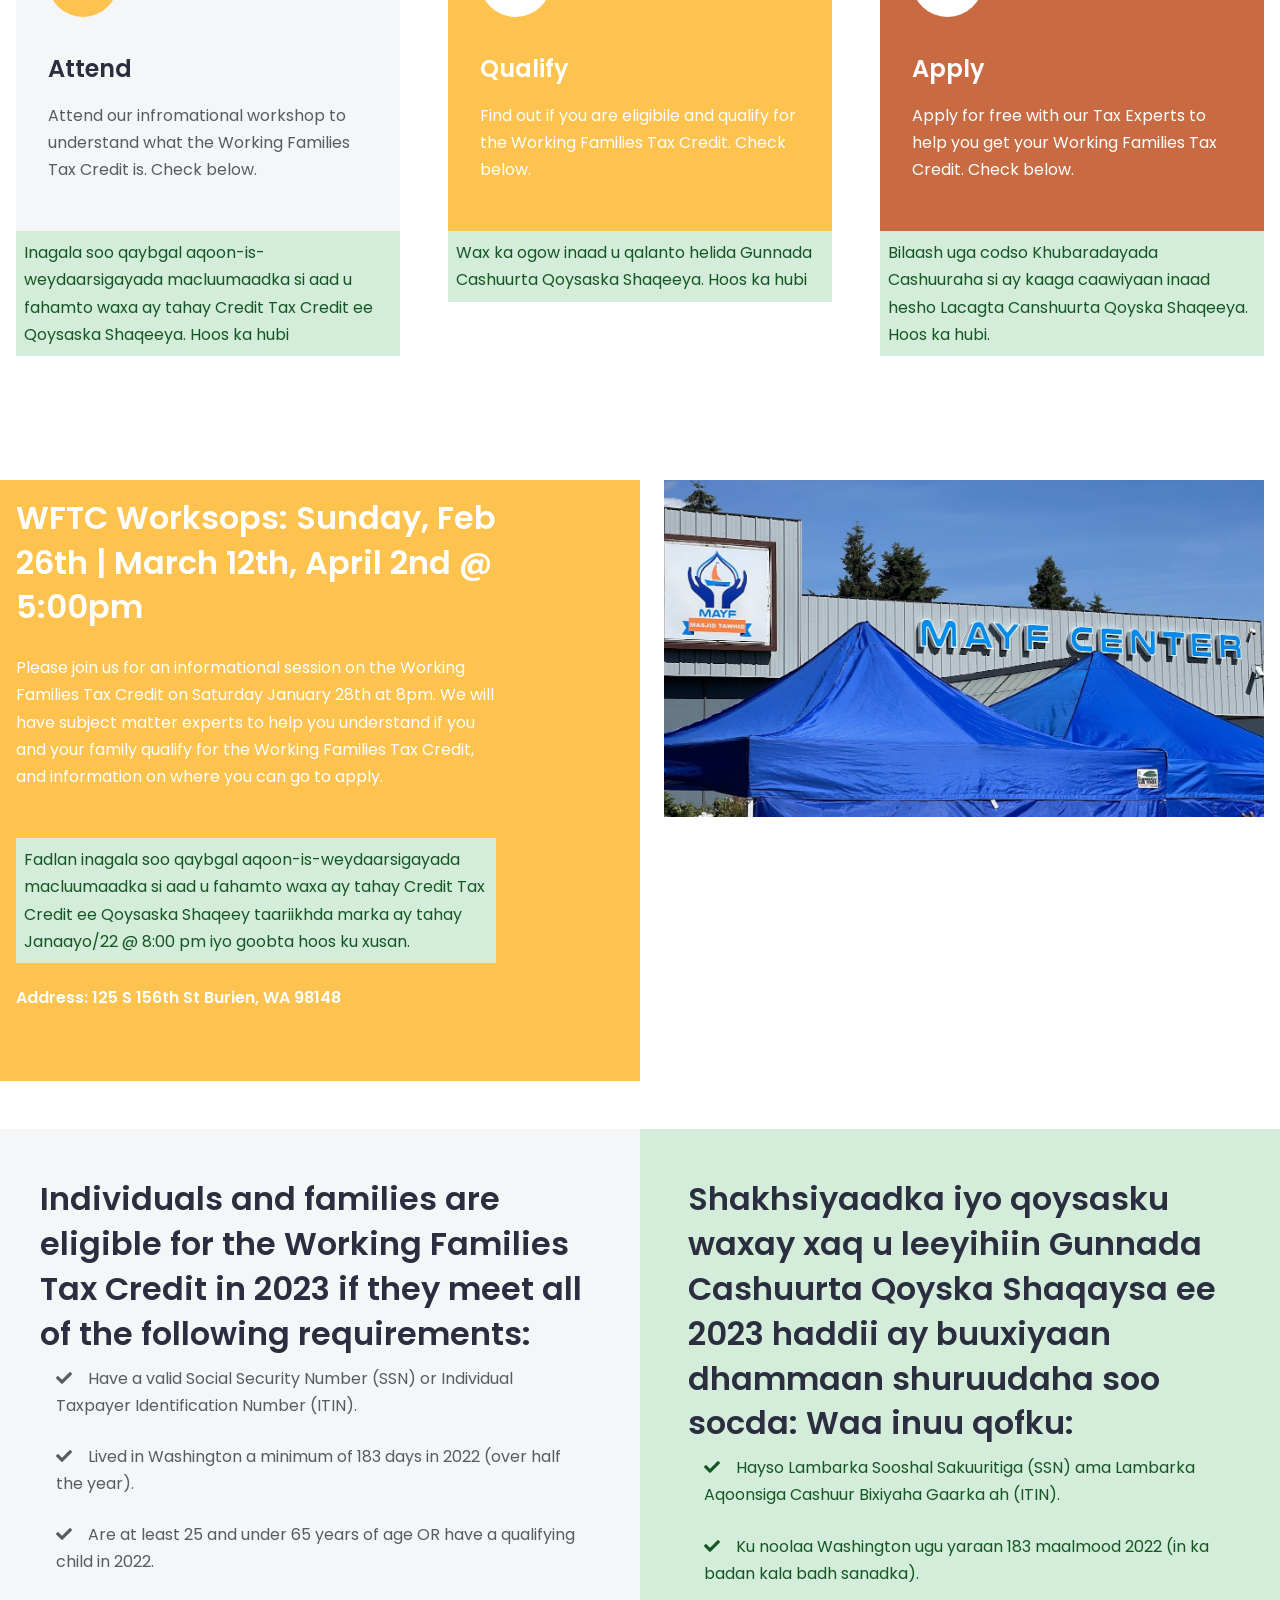
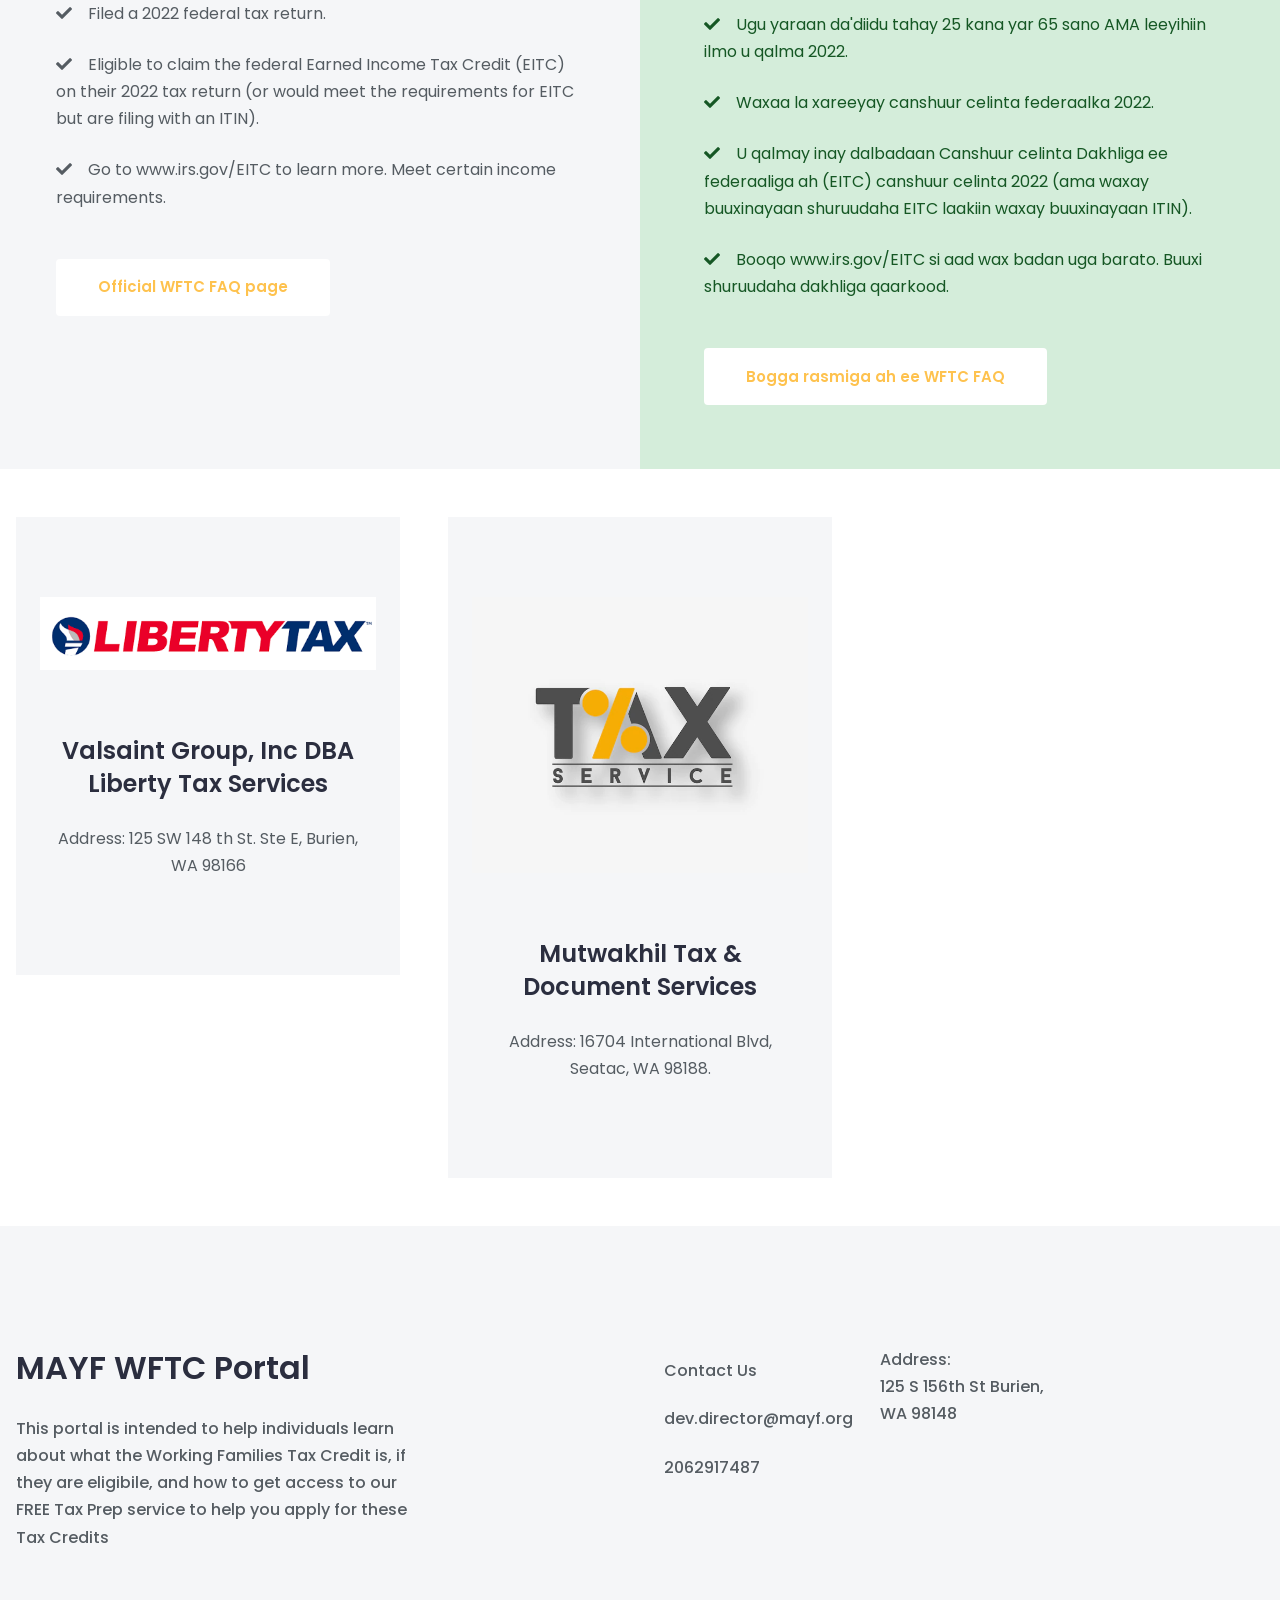
==== commit 878cffec: "updated workshop times" ====
--- a/index.html
+++ b/index.html
@@ -340,7 +340,7 @@
 							<div class="mt-lg-0 mt-md-5 mt-3">
 								<div class="pr-lg-9 pr-md-7 pr-4">
 									<h2 class="mt-3 mb-4 text-white"
-										>WFTC Worksop Sunday, Feb 26th 5:00pm</h2
+										>WFTC Worksops: Sunday, Feb 26th | March 12th, April 2nd @ 5:00pm</h2
 									>
 									<p class="mb-lg-5 mb-md-4 mb-4 text-white"
 										>Please join us for an informational session on the Working
